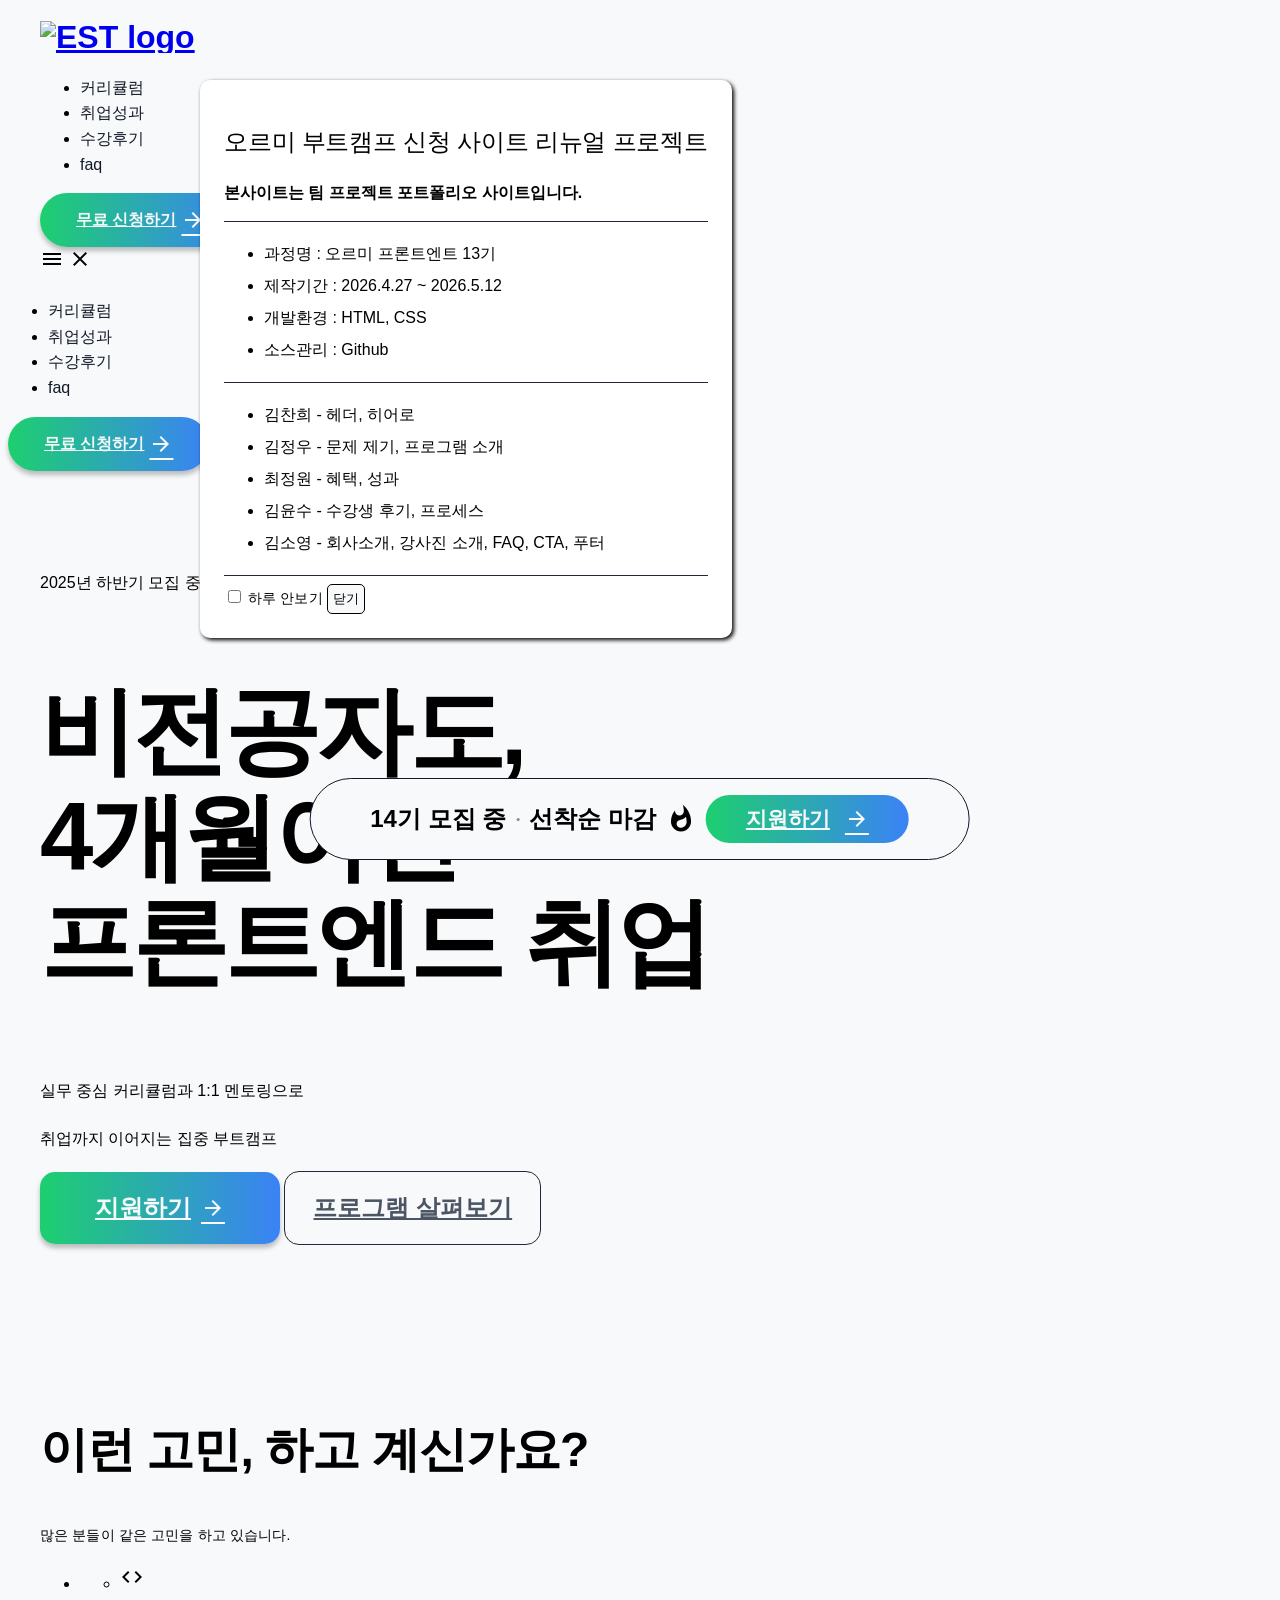
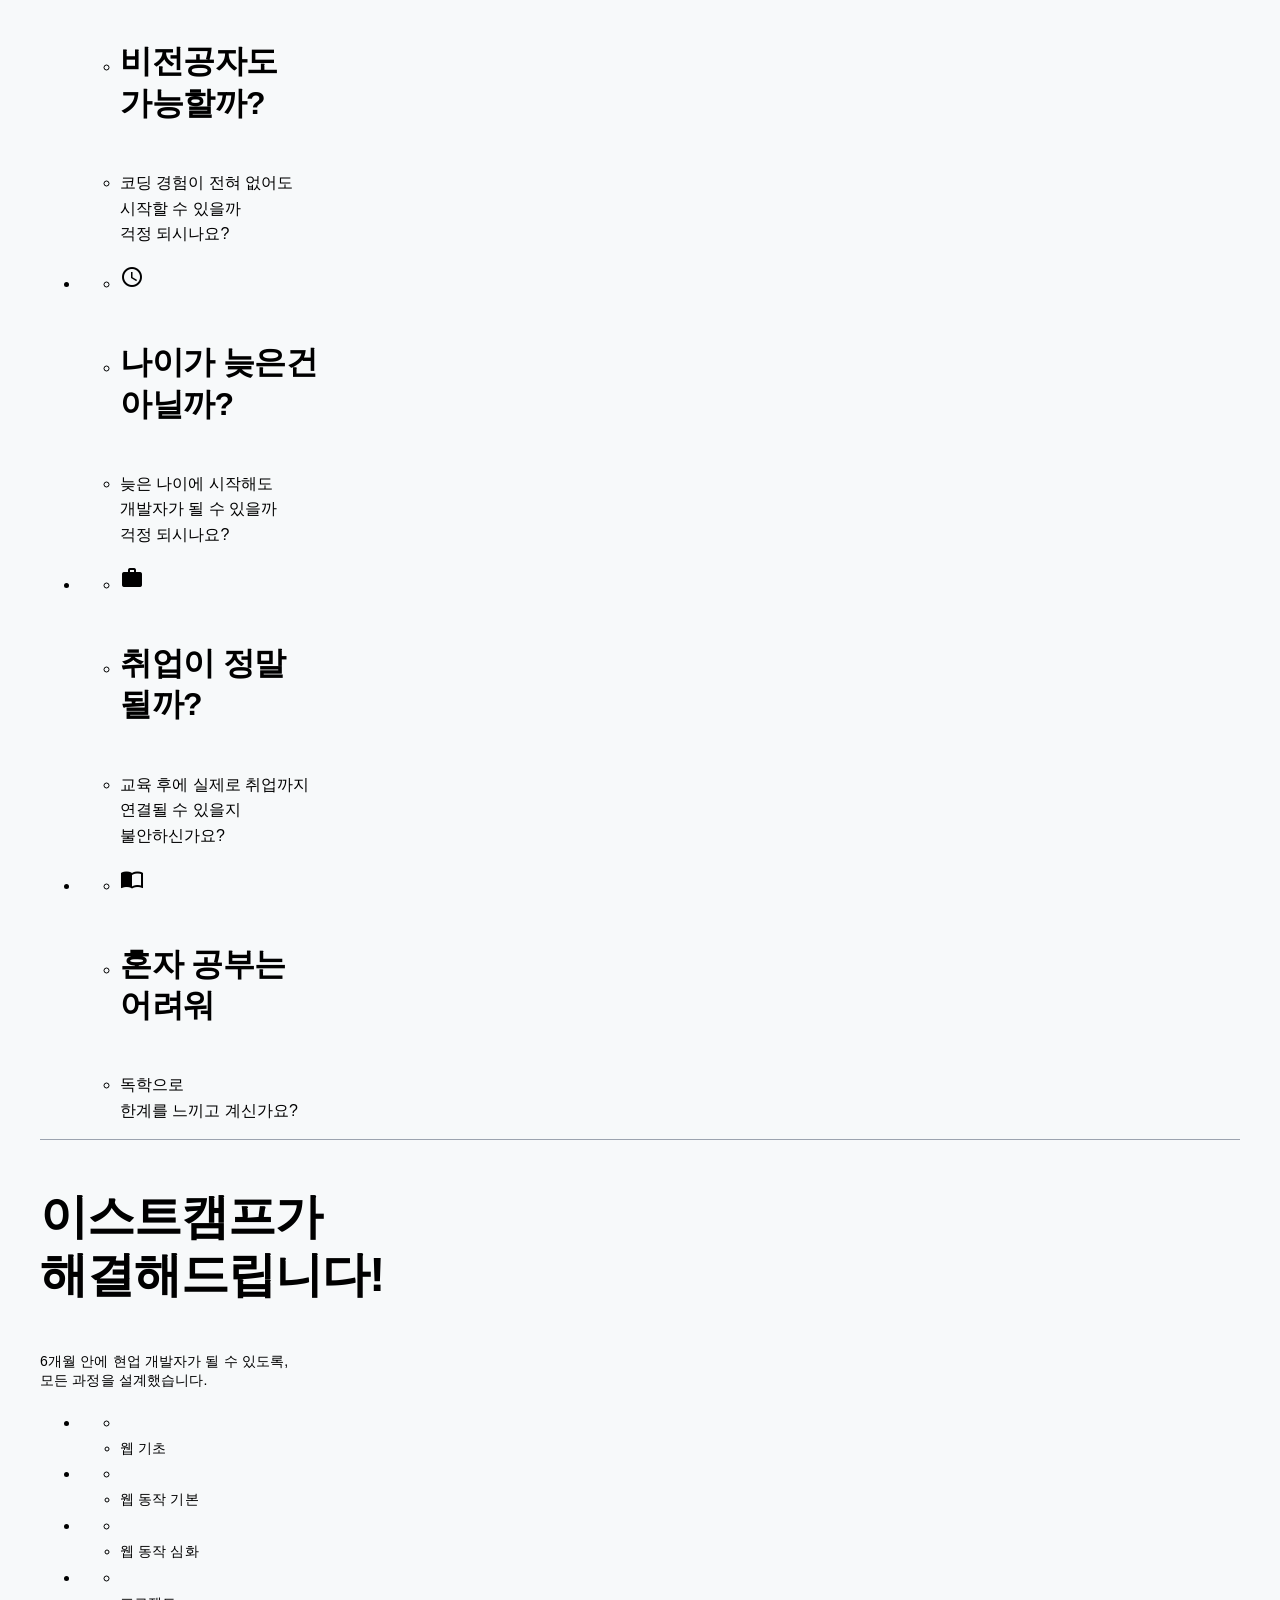
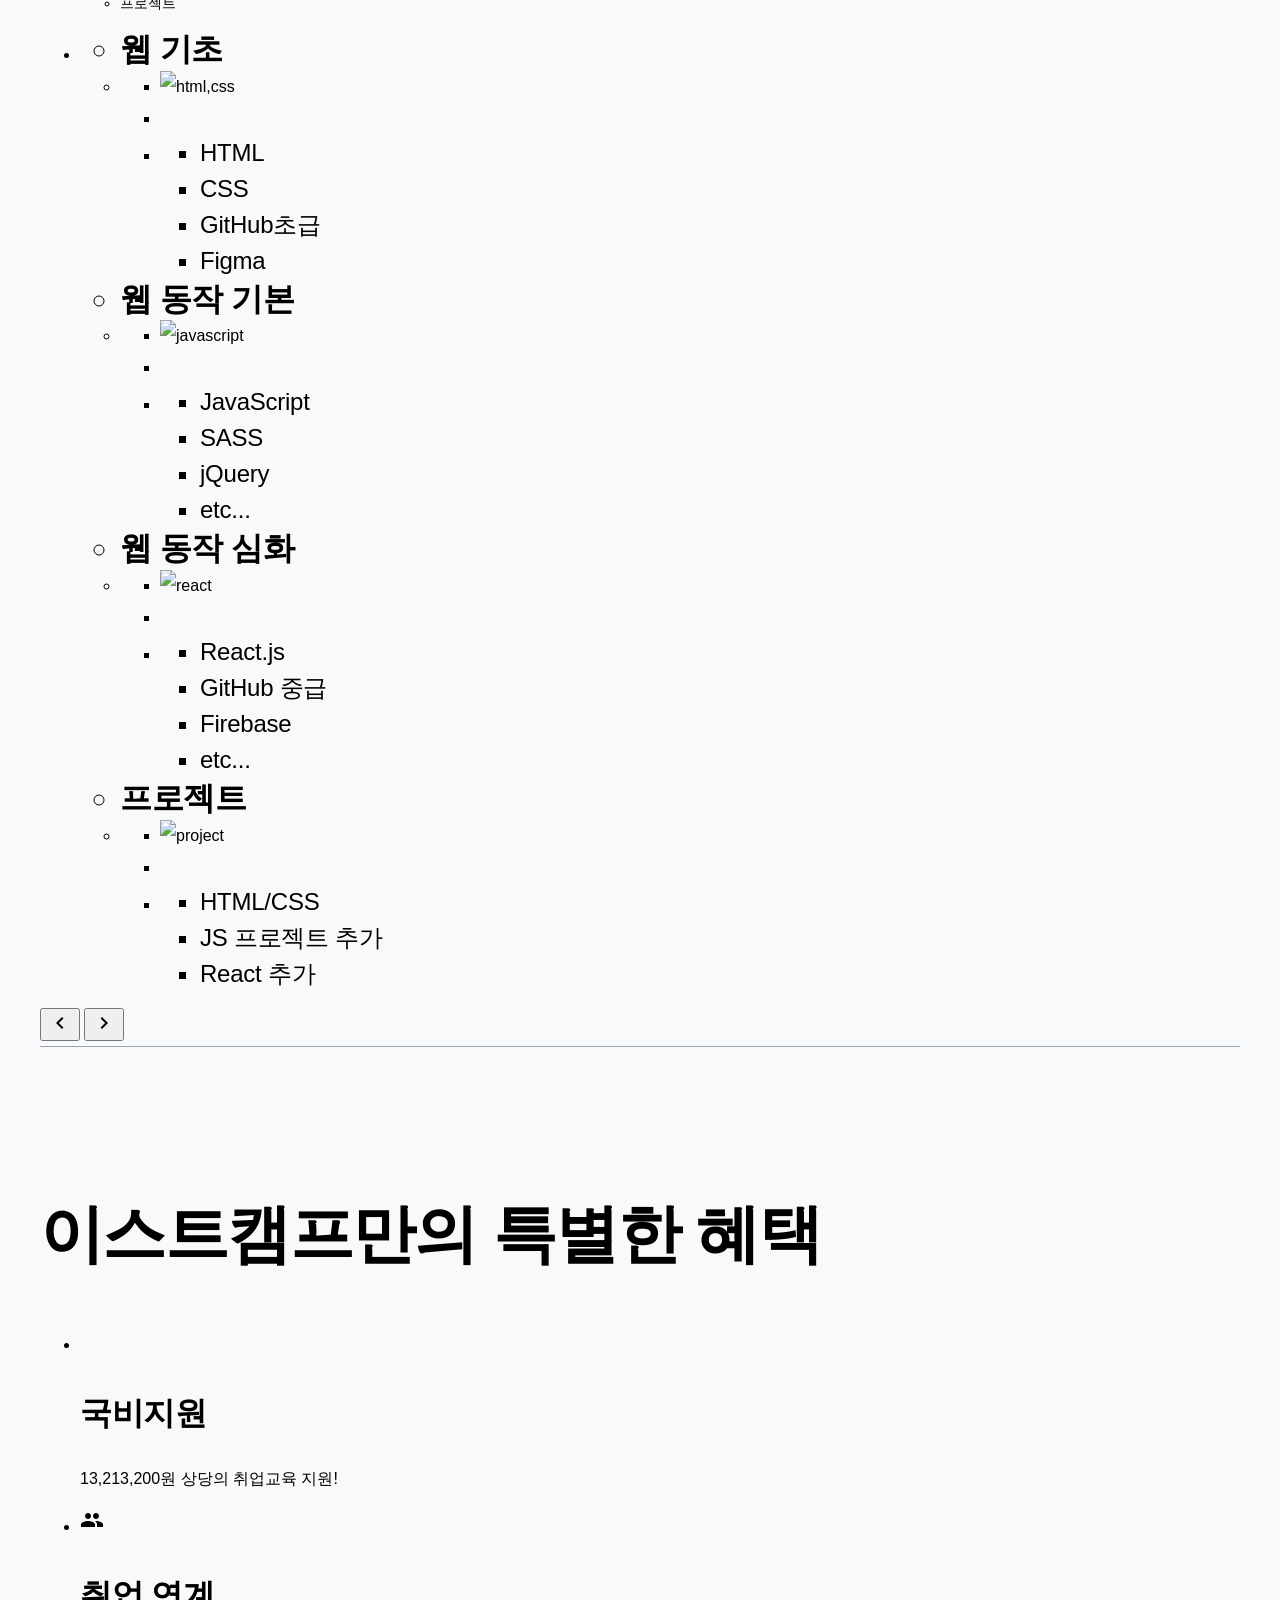
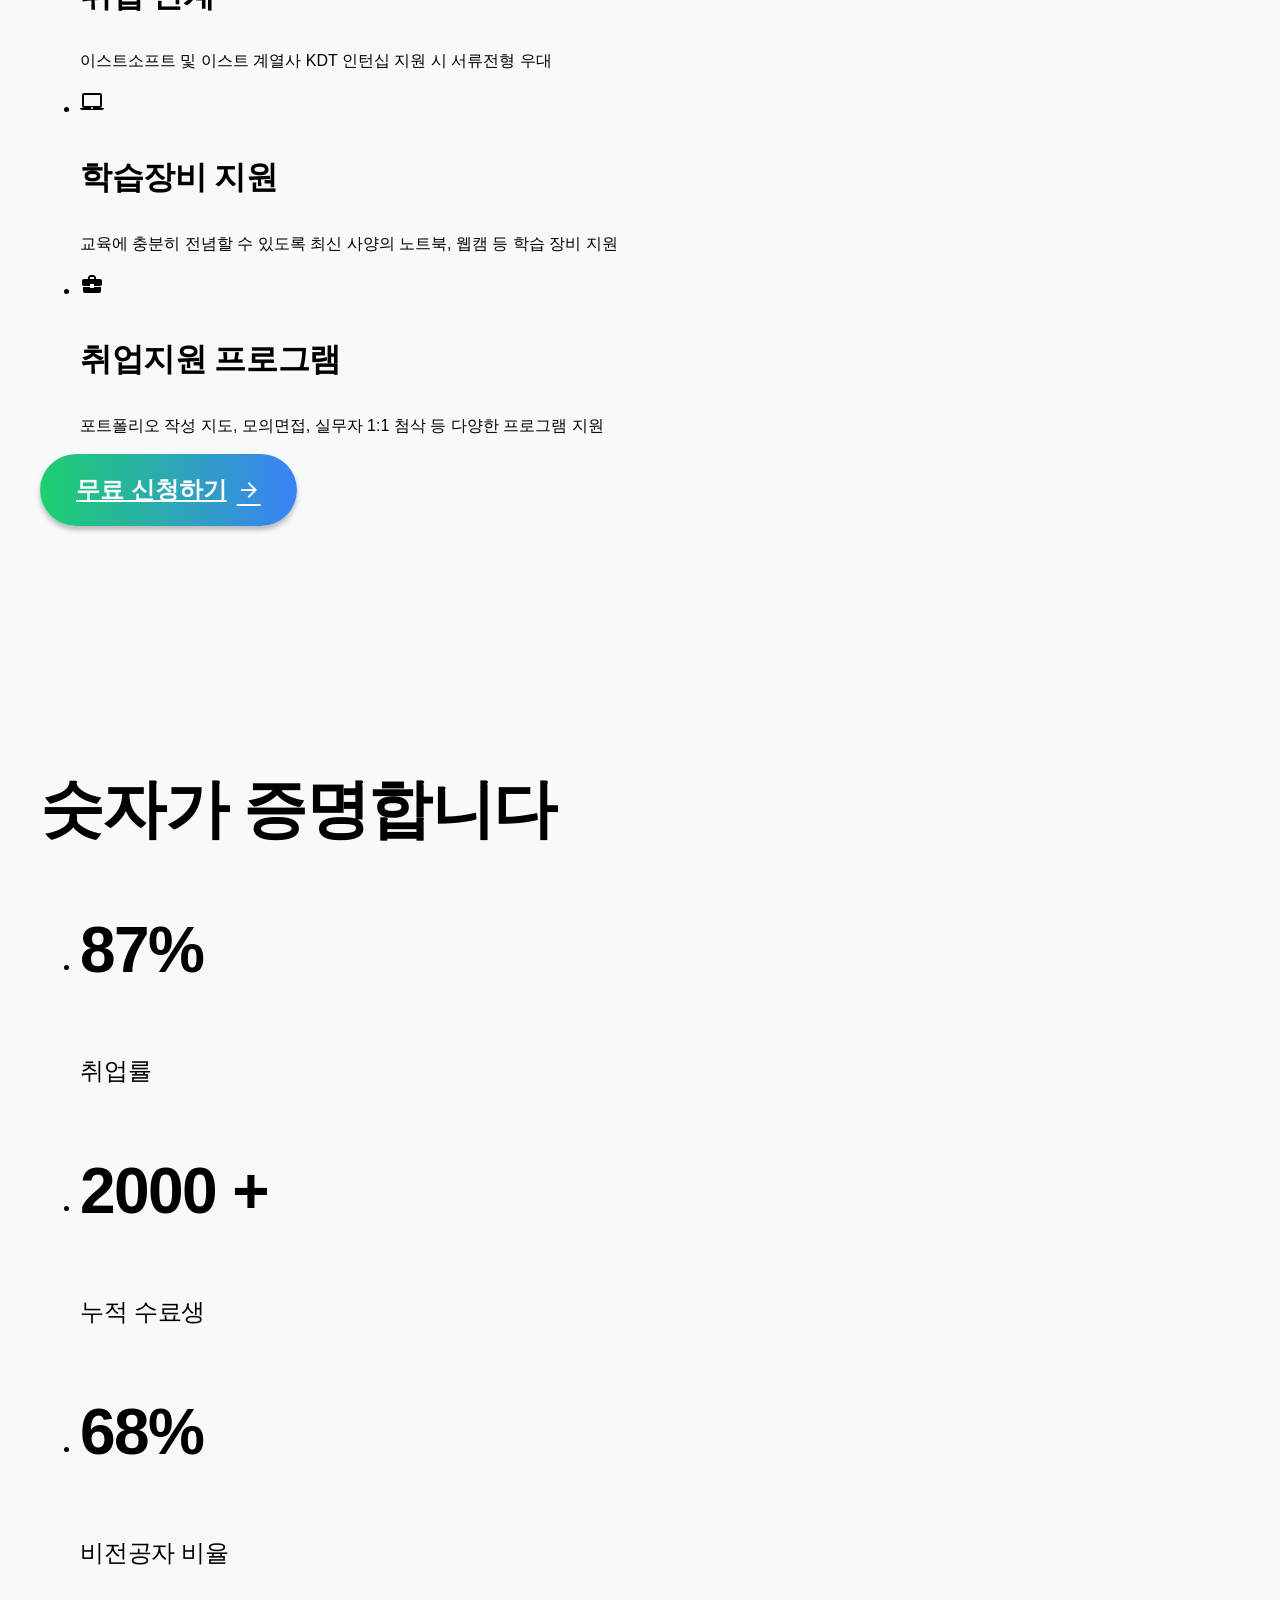
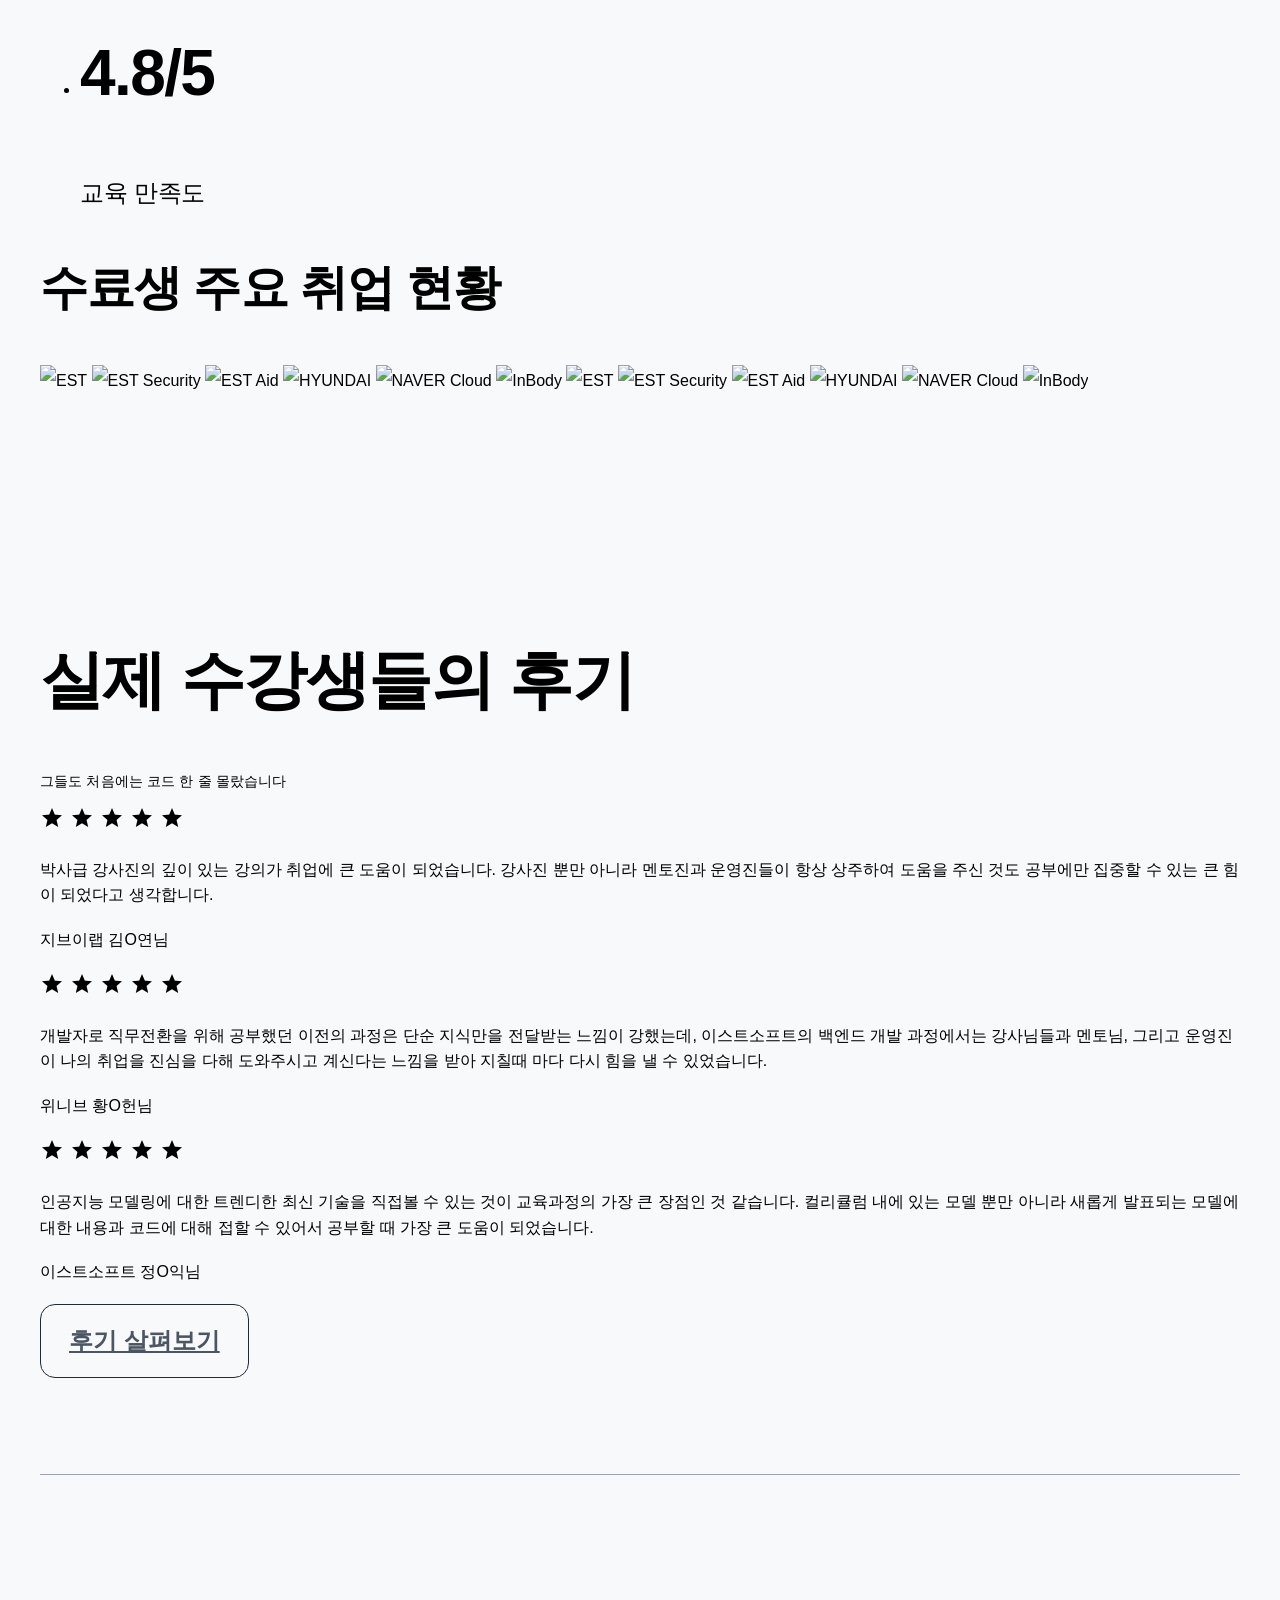
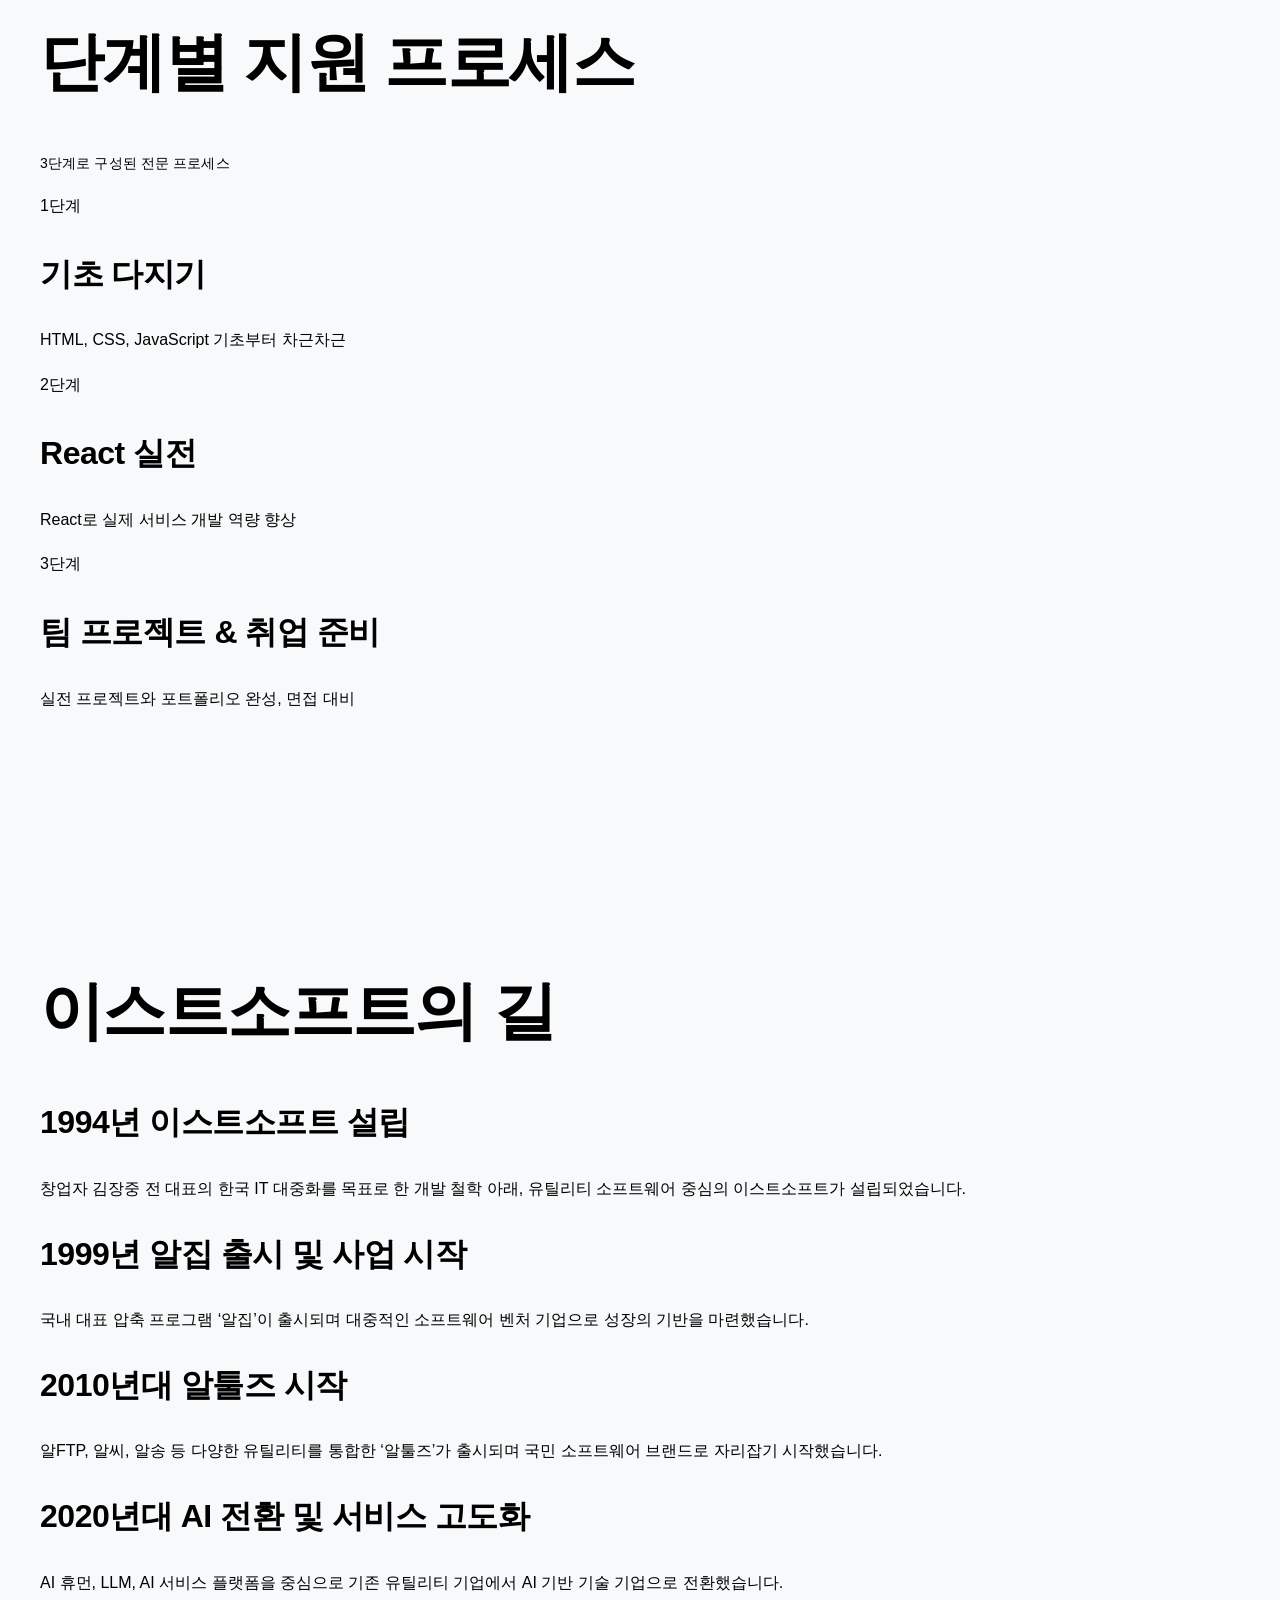
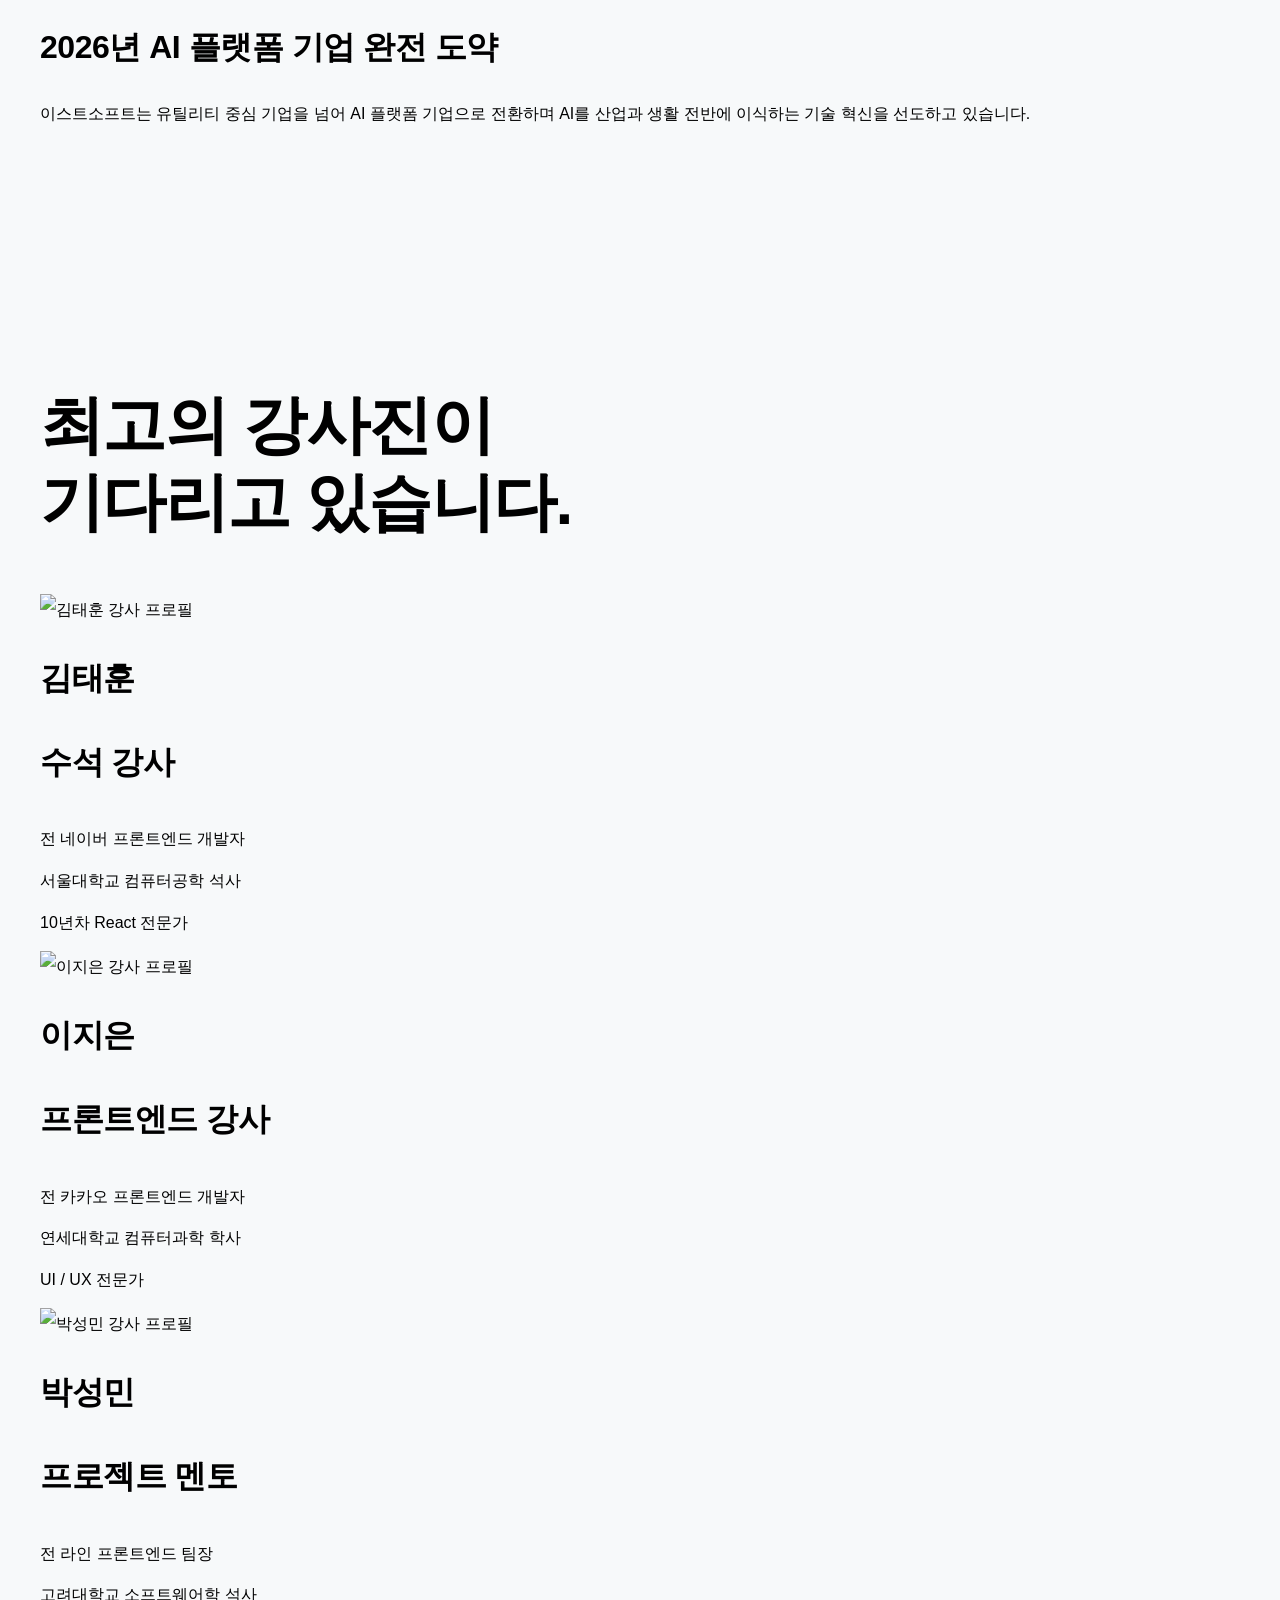
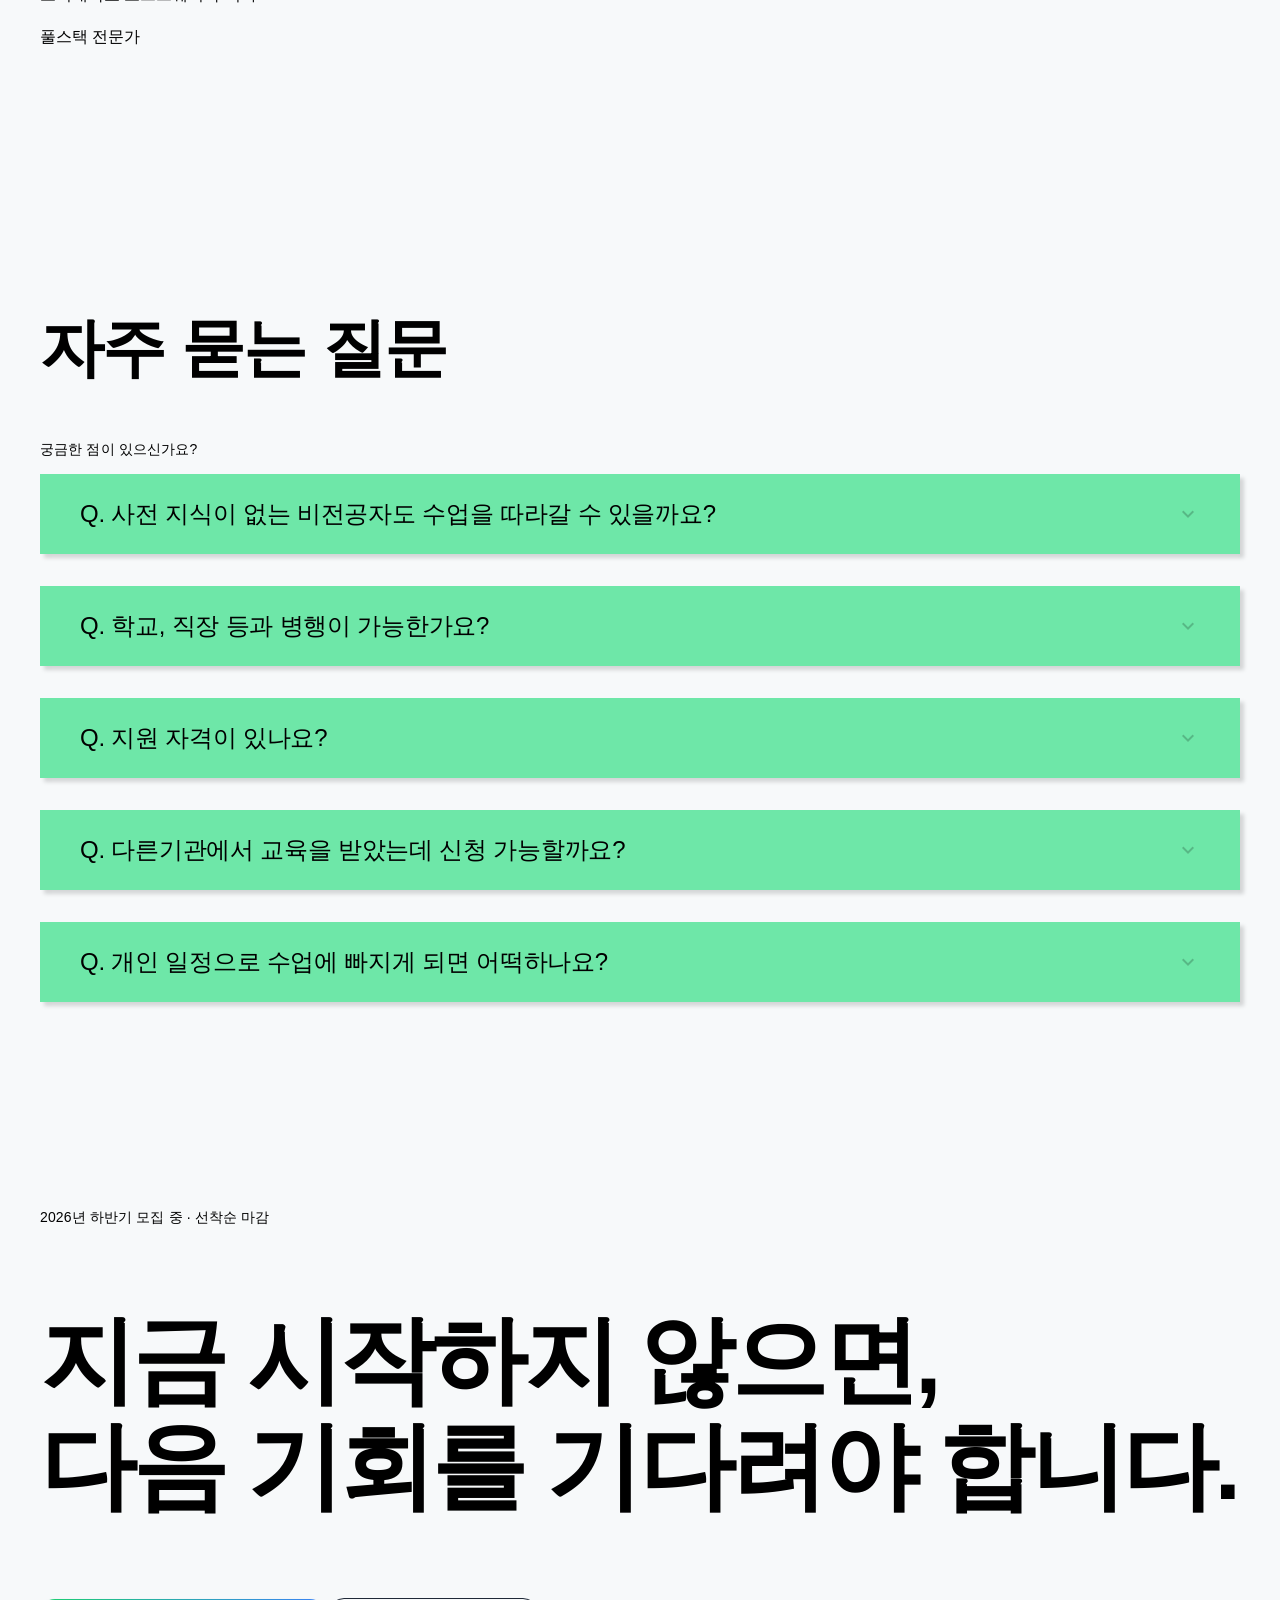
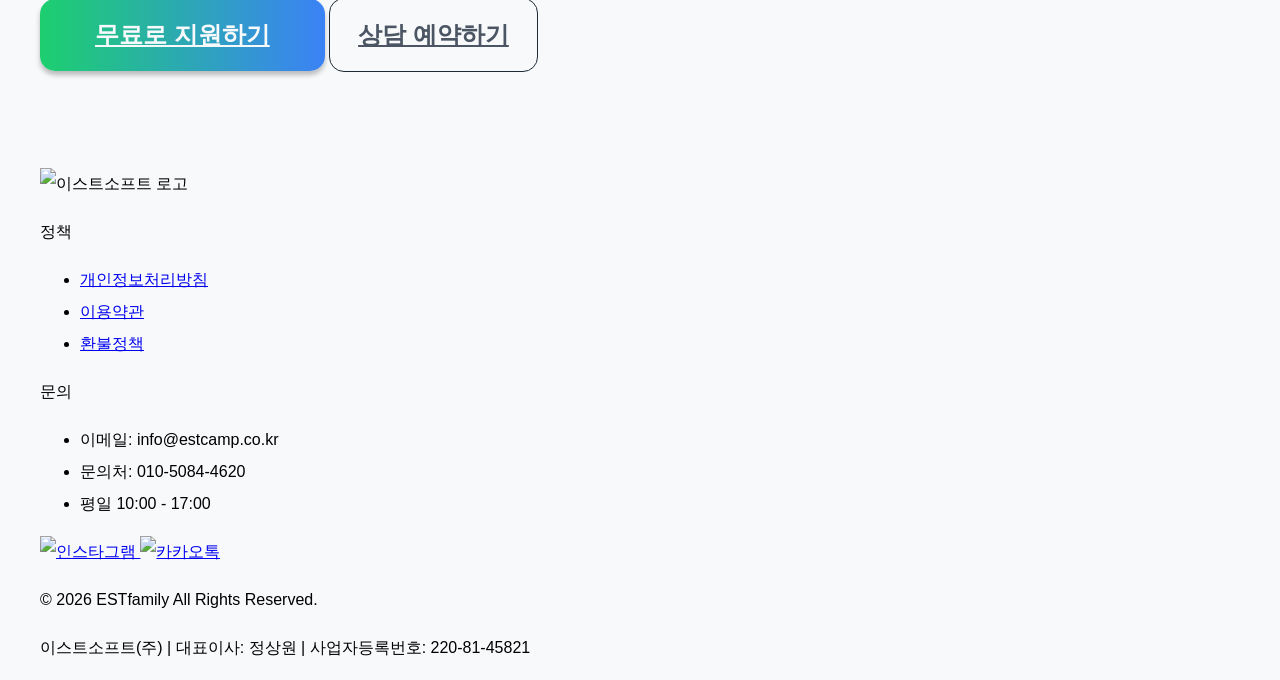
==== index.html @ 4b1e46c4 "feat: 팝업 추가" ====
<!doctype html>
<html lang="ko">
  <head>
    <meta charset="UTF-8" />
    <meta name="viewport" content="width=device-width, initial-scale=1.0" />
    <title>이스트캠프 | 프론트엔드 14기</title>
    <meta
      name="description"
      content="이스트소프트 프론트엔드 과정 13기 1차 프로젝트 정적인 웹사이트 구현하기"
    />
    <link href="https://fonts.googleapis.com/icon?family=Material+Icons" rel="stylesheet" />
    <link rel="stylesheet" href="css/common.css" />
    <link rel="stylesheet" href="css/index.css" />
    <link rel="stylesheet" href="css/flex-utility.css" />
    <link rel="stylesheet" href="css/responsive.css" />
  </head>
  <body>
    <!-- 김찬희 -->
    <header>
      <div class="container d-flex justify-content-between align-items-center">
        <input type="checkbox" id="menu-toggle" hidden />
        <h1 class="logo">
          <a href="index.html">
            <img src="images/Logo.png" alt="EST logo" />
            <span class="hidden">Logo</span>
          </a>
        </h1>
        <!-- <input type="checkbox" id="menu-toggle" hidden /> -->
        <nav>
          <ul class="d-flex align-items-center text-body-m">
            <li>
              <a href="#curriculum" class="nav-link active">커리큘럼</a>
            </li>
            <li>
              <a href="#result" class="nav-link">취업성과</a>
            </li>
            <li>
              <a href="#review" class="nav-link">수강후기</a>
            </li>
            <li class="nav-cta">
              <a href="#faq" class="nav-link">faq</a>
            </li>
          </ul>
          <div class="nav-btn">
            <a href="" class="btn btn-small">
              <span>무료 신청하기</span>
              <span class="material-icons arrow">arrow_forward</span>
            </a>
          </div>
        </nav>
        <label for="menu-toggle" class="material-icons menu"> menu </label>
        <label for="menu-toggle" class="material-icons close"> close </label>
      </div>
    </header>
    <!-- <div class="nav-overlay"></div> -->
    <nav>
      <div class="nav-panel">
        <ul class="d-flex align-items-center text-body-m">
          <li>
            <a href="#curriculum" class="nav-link active">커리큘럼</a>
          </li>
          <li>
            <a href="#result" class="nav-link">취업성과</a>
          </li>
          <li>
            <a href="#review" class="nav-link">수강후기</a>
          </li>
          <li class="nav-cta">
            <a href="#faq" class="nav-link">faq</a>
          </li>
        </ul>
        <div class="nav-btn">
          <a href="" class="btn btn-small">
            <span>무료 신청하기</span>
            <span class="material-icons arrow">arrow_forward</span>
          </a>
        </div>
      </div>
    </nav>
    <main>
      <div class="pop-up" id="pop-up"></div>
      <section class="hero inner-pd">
        <div class="container d-flex justify-content-between align-items-center">
          <div class="title-text">
            <span>2025년 하반기 모집 중 &middot; 선착순 마감</span>
            <h2 class="text-heading2">
              비전공자도,
              <br />
              4개월이면
              <br />
              <span>프론트엔드</span> 취업
            </h2>
            <p>실무 중심 커리큘럼과 1:1 멘토링으로</p>
            <p>취업까지 이어지는 집중 부트캠프</p>
            <div class="hero-btn-group">
              <a href="" class="btn btn-rec">
                <span>지원하기</span>
                <span class="material-icons arrow">arrow_forward</span>
              </a>
              <a href="" class="btn-detail">
                <span>프로그램 살펴보기</span>
              </a>
            </div>
          </div>
          <img src="images/hero.png" alt="" />
        </div>
      </section>
      <!-- /김찬희 -->
      <!-- 김정우 -->
      <section class="problem">
        <div class="container d-flex flex-column align-items-center">
          <h2 class="hidden">문제 제기</h2>
          <div class="title d-flex flex-column align-items-center g-1">
            <h3 class="text-heading5">이런 고민, 하고 계신가요?</h3>
            <p class="text-caption">많은 분들이 같은 고민을 하고 있습니다.</p>
          </div>

          <ul class="question d-flex justify-content-between align-items-center">
            <li class="question-container">
              <ul class="question-list d-flex flex-column align-items-center">
                <li>
                  <h3>
                    <span class="material-icons">code_off</span>
                  </h3>
                </li>
                <li>
                  <h4 class="text-heading6">
                    비전공자도 <br />
                    가능할까?
                  </h4>
                </li>
                <li>
                  <p class="text-body-m">
                    코딩 경험이 전혀 없어도 <br />
                    시작할 수 있을까 <br />
                    걱정 되시나요?
                  </p>
                </li>
              </ul>
            </li>
            <li class="question-container">
              <ul class="question-list d-flex flex-column align-items-center">
                <li>
                  <h3>
                    <span class="material-icons">access_time</span>
                  </h3>
                </li>
                <li>
                  <h4 class="text-heading6">
                    나이가 늦은건 <br />
                    아닐까?
                  </h4>
                </li>
                <li>
                  <p class="text-body-m">
                    늦은 나이에 시작해도 <br />
                    개발자가 될 수 있을까 <br />
                    걱정 되시나요?
                  </p>
                </li>
              </ul>
            </li>
            <li class="question-container">
              <ul class="question-list d-flex flex-column align-items-center">
                <li>
                  <h3>
                    <span class="material-icons">work_outline</span>
                  </h3>
                </li>
                <li>
                  <h4 class="text-heading6">
                    취업이 정말 <br />
                    될까?
                  </h4>
                </li>
                <li>
                  <p class="text-body-m">
                    교육 후에 실제로 취업까지 <br />
                    연결될 수 있을지 <br />
                    불안하신가요?
                  </p>
                </li>
              </ul>
            </li>
            <li class="question-container">
              <ul class="question-list d-flex flex-column align-items-center">
                <li>
                  <h3>
                    <span class="material-icons">import_contacts</span>
                  </h3>
                </li>
                <li>
                  <h4 class="text-heading6">
                    혼자 공부는 <br />
                    어려워
                  </h4>
                </li>
                <li>
                  <p class="text-body-m">
                    독학으로 <br />
                    한계를 느끼고 계신가요?
                  </p>
                </li>
              </ul>
            </li>
          </ul>
        </div>
      </section>
      <hr class="container" />
      <section id="curriculum" class="program">
        <div class="container d-flex">
          <h2 class="hidden">프로그램 소개</h2>
          <div class="title d-flex flex-column g-1">
            <h3 class="text-heading5">
              이스트캠프가
              <br />
              해결해드립니다!
            </h3>
            <p class="text-caption">
              6개월 안에 현업 개발자가 될 수 있도록, <br />
              모든 과정을 설계했습니다.
            </p>
          </div>
          <div class="program-list d-flex flex-column">
            <div>
              <ul class="progress d-flex align-items-start justify-content-between">
                <li class="active">
                  <ul class="progress-dot d-flex flex-column align-items-center">
                    <li class="circle"></li>
                    <li class="text-caption">웹 기초</li>
                  </ul>
                </li>

                <li class="active">
                  <ul class="progress-dot d-flex flex-column align-items-center">
                    <li class="circle small"></li>
                    <li class="text-caption">웹 동작 기본</li>
                  </ul>
                </li>

                <li>
                  <ul class="progress-dot d-flex flex-column align-items-center">
                    <li class="circle small"></li>
                    <li class="text-caption">웹 동작 심화</li>
                  </ul>
                </li>

                <li>
                  <ul class="progress-dot d-flex flex-column align-items-center">
                    <li class="circle"></li>
                    <li class="text-caption">프로젝트</li>
                  </ul>
                </li>
              </ul>
            </div>

            <div class="sliderwrap">
              <ul class="slidercontainer">
                <li class="d-flex align-items-center text-center">
                  <ul class="slider d-flex flex-column">
                    <li class="text-heading6">웹 기초</li>
                    <li>
                      <ul
                        class="slider-content d-flex align-items-center justify-content-center text-center"
                      >
                        <li><img src="images/CSS_HTML_img.png" alt="html,css" /></li>
                        <li class="divider"></li>
                        <li>
                          <ul class="list-decoration text-left">
                            <li class="text-body-l">HTML</li>
                            <li class="text-body-l">CSS</li>
                            <li class="text-body-l">GitHub초급</li>
                            <li class="text-body-l">Figma</li>
                          </ul>
                        </li>
                      </ul>
                    </li>
                  </ul>
                  <ul class="slider d-flex flex-column">
                    <li class="text-heading6">웹 동작 기본</li>
                    <li>
                      <ul
                        class="slider-content d-flex align-items-center justify-content-center text-center"
                      >
                        <li><img src="images/JS_img.png" alt="javascript" /></li>
                        <li class="divider"></li>
                        <li>
                          <ul class="list-decoration text-left">
                            <li class="text-body-l">JavaScript</li>
                            <li class="text-body-l">SASS</li>
                            <li class="text-body-l">jQuery</li>
                            <li class="text-body-l">etc...</li>
                          </ul>
                        </li>
                      </ul>
                    </li>
                  </ul>
                  <ul class="slider d-flex flex-column">
                    <li class="text-heading6">웹 동작 심화</li>
                    <li>
                      <ul
                        class="slider-content d-flex align-items-center justify-content-center text-center"
                      >
                        <li><img src="images/React_img.png" alt="react" /></li>
                        <li class="divider"></li>
                        <li>
                          <ul class="list-decoration text-left">
                            <li class="text-body-l">React.js</li>
                            <li class="text-body-l">GitHub 중급</li>
                            <li class="text-body-l">Firebase</li>
                            <li class="text-body-l">etc...</li>
                          </ul>
                        </li>
                      </ul>
                    </li>
                  </ul>
                  <ul class="slider d-flex flex-column">
                    <li class="text-heading6">프로젝트</li>
                    <li>
                      <ul
                        class="slider-content d-flex align-items-center justify-content-center text-center"
                      >
                        <li><img src="images/Project_img.png" alt="project" /></li>
                        <li class="divider"></li>
                        <li>
                          <ul class="list-decoration text-left">
                            <li class="text-body-l">HTML/CSS</li>
                            <li class="text-body-l">JS 프로젝트 추가</li>
                            <li class="text-body-l">React 추가</li>
                          </ul>
                        </li>
                      </ul>
                    </li>
                  </ul>
                </li>
              </ul>
              <button class="slider-button prev">
                <span class="material-icons">chevron_left</span>
              </button>
              <button class="slider-button next">
                <span class="material-icons">chevron_right</span>
              </button>
            </div>
          </div>
        </div>
      </section>
      <!-- /김정우 -->
      <hr class="container" />
      <!-- 최정원 -->
      <section class="benefit inner-pd">
        <div class="container d-flex flex-column align-items-center justify-content-center g-3">
          <h2 class="text-heading4">이스트캠프만의 특별한 혜택</h2>
          <div class="benefit-cards">
            <ul class="d-flex text-center">
              <li>
                <div class="benefit-icon">
                  <span class="material-icons">paid</span>
                </div>
                <p class="text-heading6">국비지원</p>
                <p class="text-body-m">13,213,200원 상당의 취업교육 지원!</p>
              </li>
              <li>
                <div class="benefit-icon">
                  <span class="material-icons">groups</span>
                </div>
                <p class="text-heading6">취업 연계</p>
                <p class="text-body-m">
                  이스트소프트 및 이스트 계열사 KDT 인턴십 지원 시 서류전형 우대
                </p>
              </li>
              <li>
                <div class="benefit-icon">
                  <span class="material-icons">laptop_mac</span>
                </div>
                <p class="text-heading6">학습장비 지원</p>
                <p class="text-body-m">
                  교육에 충분히 전념할 수 있도록 최신 사양의 노트북, 웹캠 등 학습 장비 지원
                </p>
              </li>
              <li>
                <div class="benefit-icon">
                  <span class="material-icons">business_center</span>
                </div>
                <p class="text-heading6">취업지원 프로그램</p>
                <p class="text-body-m">
                  포트폴리오 작성 지도, 모의면접, 실무자 1:1 첨삭 등 다양한 프로그램 지원
                </p>
              </li>
            </ul>
          </div>
          <a href="#" class="btn btn-big">
            <span>무료 신청하기</span>
            <span class="material-icons arrow">arrow_forward</span>
          </a>
        </div>
      </section>
      <section id="result" class="result d-flex flex-column inner-pd">
        <div class="container d-flex flex-column align-items-center justify-content-center g-3">
          <h2 class="text-heading4">숫자가 증명합니다</h2>
          <ul class="resultList d-flex justify-content-between text-center">
            <li class="d-flex flex-column g-1">
              <p class="text-heading4">87%</p>
              <p class="text-body-l">취업률</p>
            </li>
            <li class="d-flex flex-column g-1">
              <p class="text-heading4">2000 +</p>
              <p class="text-body-l">누적 수료생</p>
            </li>
            <li class="d-flex flex-column g-1">
              <p class="text-heading4">68%</p>
              <p class="text-body-l">비전공자 비율</p>
            </li>
            <li class="d-flex flex-column g-1">
              <p class="text-heading4">4.8/5</p>
              <p class="text-body-l">교육 만족도</p>
            </li>
          </ul>
        </div>
        <div
          class="company-slide-wrap container d-flex flex-column align-items-center justify-content-center g-3"
        >
          <h3 class="text-heading5">수료생 주요 취업 현황</h3>
          <div class="companySlide d-flex">
            <img src="images/Slide_EST.png" alt="EST" />
            <img src="images/Slide_ESTSecurity.png" alt="EST Security" />
            <img src="images/Slide_ESTAid.png" alt="EST Aid" />
            <img src="images/Slide_HYUNDAI.png" alt="HYUNDAI" />
            <img src="images/Slide_NAVERCloud.png" alt="NAVER Cloud" />
            <img src="images/Slide_InBody.png" alt="InBody" />
            <img src="images/Slide_EST.png" alt="EST" />
            <img src="images/Slide_ESTSecurity.png" alt="EST Security" />
            <img src="images/Slide_ESTAid.png" alt="EST Aid" />
            <img src="images/Slide_HYUNDAI.png" alt="HYUNDAI" />
            <img src="images/Slide_NAVERCloud.png" alt="NAVER Cloud" />
            <img src="images/Slide_InBody.png" alt="InBody" />
          </div>
        </div>
      </section>
      <!-- /최정원 -->
      <!-- 김윤수 -->
      <section id="review" class="review d-flex flex-column inner-pd g-3">
        <div class="container d-flex flex-column align-items-center justify-content-center g-1">
          <h2 class="text-heading4">실제 수강생들의 후기</h2>
          <p class="text-caption">그들도 처음에는 코드 한 줄 몰랐습니다</p>
        </div>
        <div class="container d-flex align-items-center justify-content-between">
          <div class="student-profile">
            <div class="scope-head">
              <span class="material-icons">star star star star star</span>
              <img src="images/student_1.png" alt="" />
            </div>
            <p class="text-body-m student-comment">
              박사급 강사진의 깊이 있는 강의가 취업에 큰 도움이 되었습니다. 강사진 뿐만 아니라
              멘토진과 운영진들이 항상 상주하여 도움을 주신 것도 공부에만 집중할 수 있는 큰 힘이
              되었다고 생각합니다.
            </p>
            <div class="student-name">
              <p>지브이랩 김O연님</p>
            </div>
          </div>
          <div class="student-profile">
            <div class="scope-head">
              <span class="material-icons">star star star star star</span>
              <img src="images/student_2.png" alt="" />
            </div>
            <p class="text-body-m student-comment">
              개발자로 직무전환을 위해 공부했던 이전의 과정은 단순 지식만을 전달받는 느낌이
              강했는데, 이스트소프트의 백엔드 개발 과정에서는 강사님들과 멘토님, 그리고 운영진이
              나의 취업을 진심을 다해 도와주시고 계신다는 느낌을 받아 지칠때 마다 다시 힘을 낼 수
              있었습니다.
            </p>
            <div class="student-name">
              <p>위니브 황O헌님</p>
            </div>
          </div>
          <div class="student-profile">
            <div class="scope-head">
              <span class="material-icons">star star star star star</span>
              <img src="images/student_3.png" alt="" />
            </div>
            <p class="text-body-m student-comment">
              인공지능 모델링에 대한 트렌디한 최신 기술을 직접볼 수 있는 것이 교육과정의 가장 큰
              장점인 것 같습니다. 컬리큘럼 내에 있는 모델 뿐만 아니라 새롭게 발표되는 모델에 대한
              내용과 코드에 대해 접할 수 있어서 공부할 때 가장 큰 도움이 되었습니다.
            </p>
            <div class="student-name">
              <p>이스트소프트 정O익님</p>
            </div>
          </div>
        </div>
        <div class="container d-flex justify-content-center">
          <a href="" class="btn-detail more-review">후기 살펴보기</a>
        </div>
      </section>
      <hr class="container" />
      <section class="process inner-pd">
        <div class="container d-flex flex-column align-items-center justify-content-center">
          <div class="container process_area g-1">
            <h2 class="text-heading4">단계별 지원 프로세스</h2>
            <p class="text-caption">3단계로 구성된 전문 프로세스</p>
          </div>
          <div class="container process_area g-2">
            <div class="process_cell">
              <div class="process_circle"></div>
              <div class="process_card">
                <div class="process_step"><p>1단계</p></div>
                <h3 class="text-heading6">기초 다지기</h3>
                <p class="text-body-m">HTML, CSS, JavaScript 기초부터 차근차근</p>
              </div>
            </div>
            <div class="process_cell">
              <div class="process_circle"></div>
              <div class="process_card">
                <div class="process_step"><p>2단계</p></div>
                <h3 class="text-heading6">React 실전</h3>
                <p class="text-body-m">React로 실제 서비스 개발 역량 향상</p>
              </div>
            </div>
            <div class="process_cell">
              <div class="process_circle"></div>
              <div class="process_card">
                <div class="process_step"><p>3단계</p></div>
                <h3 class="text-heading6">팀 프로젝트 &amp; 취업 준비</h3>
                <p class="text-body-m">실전 프로젝트와 포트폴리오 완성, 면접 대비</p>
              </div>
            </div>
          </div>
        </div>
      </section>
      <!-- /김윤수 -->

      <!-- 김소영 -->
      <!-- 회사 소개 -->
      <section class="company inner-pd">
        <div class="container d-flex flex-column">
          <h2 class="text-heading4 text-center">이스트소프트의 길</h2>

          <div class="company-list d-flex flex-column g-2">
            <div class="company-item">
              <h3 class="text-heading6">
                <span class="year">1994년</span>
                이스트소프트 설립
              </h3>
              <p class="text-body-m">
                창업자 김장중 전 대표의 한국 IT 대중화를 목표로 한 개발 철학 아래, 유틸리티
                소프트웨어 중심의 이스트소프트가 설립되었습니다.
              </p>
            </div>

            <div class="company-item">
              <h3 class="text-heading6">
                <span class="year">1999년</span>
                알집 출시 및 사업 시작
              </h3>
              <p class="text-body-m">
                국내 대표 압축 프로그램 ‘알집’이 출시되며 대중적인 소프트웨어 벤처 기업으로 성장의
                기반을 마련했습니다.
              </p>
            </div>

            <div class="company-item">
              <h3 class="text-heading6">
                <span class="year">2010년대</span>
                알툴즈 시작
              </h3>
              <p class="text-body-m">
                알FTP, 알씨, 알송 등 다양한 유틸리티를 통합한 ‘알툴즈’가 출시되며 국민 소프트웨어
                브랜드로 자리잡기 시작했습니다.
              </p>
            </div>

            <div class="company-item">
              <h3 class="text-heading6">
                <span class="year">2020년대</span>
                AI 전환 및 서비스 고도화
              </h3>
              <p class="text-body-m">
                AI 휴먼, LLM, AI 서비스 플랫폼을 중심으로 기존 유틸리티 기업에서 AI 기반 기술
                기업으로 전환했습니다.
              </p>
            </div>

            <div class="company-item">
              <h3 class="text-heading6">
                <span class="year">2026년</span>
                AI 플랫폼 기업 완전 도약
              </h3>
              <p class="text-body-m">
                이스트소프트는 유틸리티 중심 기업을 넘어 AI 플랫폼 기업으로 전환하며 AI를 산업과
                생활 전반에 이식하는 기술 혁신을 선도하고 있습니다.
              </p>
            </div>
          </div>
        </div>
      </section>

      <!-- 강사진 소개 -->
      <section class="lecturer inner-pd">
        <div class="container d-flex flex-column">
          <h2 class="text-center text-heading4">
            최고의 강사진이<span class="mobile-br"><br /></span> 기다리고 있습니다.
          </h2>

          <div class="instructor-list d-flex text-center justify-content-between">
            <div class="instructor-card d-flex flex-column align-items-center g-1">
              <img src="./images/lecturer_1.png" alt="김태훈 강사 프로필" />
              <div class="instructor-text">
                <h3 class="instructor-name text-heading6">김태훈</h3>
                <h4 class="instructor-role text-heading6">수석 강사</h4>
              </div>
              <div class="text-body-m instructor-info">
                <p>전 네이버 프론트엔드 개발자</p>
                <p>서울대학교 컴퓨터공학 석사</p>
                <p>10년차 React 전문가</p>
              </div>
            </div>
            <div class="instructor-card d-flex flex-column align-items-center g-1">
              <img src="./images/lecturer_2.png" alt="이지은 강사 프로필" />
              <div class="instructor-text">
                <h3 class="text-heading6 instructor-name">이지은</h3>
                <h4 class="text-heading6 instructor-role">프론트엔드 강사</h4>
              </div>
              <div class="text-body-m instructor-info">
                <p>전 카카오 프론트엔드 개발자</p>
                <p>연세대학교 컴퓨터과학 학사</p>
                <p>UI / UX 전문가</p>
              </div>
            </div>
            <div class="instructor-card d-flex flex-column align-items-center g-1">
              <img src="./images/lecturer_3.png" alt="박성민 강사 프로필" />
              <div class="instructor-text">
                <h3 class="text-heading6 instructor-name">박성민</h3>
                <h4 class="text-heading6 instructor-role">프로젝트 멘토</h4>
              </div>
              <div class="text-body-m instructor-info">
                <p>전 라인 프론트엔드 팀장</p>
                <p>고려대학교 소프트웨어학 석사</p>
                <p>풀스택 전문가</p>
              </div>
            </div>
          </div>
        </div>
      </section>
      <section id="faq" class="faq inner-pd">
        <div class="container">
          <div class="faq-header text-center">
            <h2 class="text-heading4">자주 묻는 질문</h2>
            <p class="text-caption expand_more">궁금한 점이 있으신가요?</p>
          </div>
          <div class="faq-list">
            <!-- 질문 1 -->
            <div class="faq-item">
              <h3 class="faq-question text-body-l">
                Q. 사전 지식이 없는 비전공자도 수업을 따라갈 수 있을까요?
                <span class="material-icons expand_more">expand_more</span>
              </h3>
            </div>

            <!-- 질문 2 -->
            <div class="faq-item">
              <h3 class="faq-question text-body-l">
                Q. 학교, 직장 등과 병행이 가능한가요?
                <span class="material-icons expand_more">expand_more</span>
              </h3>
            </div>

            <!-- 질문 3 -->
            <div class="faq-item">
              <h3 class="faq-question text-body-l">
                Q. 지원 자격이 있나요?
                <span class="material-icons expand_more">expand_more</span>
              </h3>
            </div>

            <!-- 질문 4 -->
            <div class="faq-item">
              <h3 class="faq-question text-body-l">
                Q. 다른기관에서 교육을 받았는데 신청 가능할까요?
                <span class="material-icons expand_more">expand_more</span>
              </h3>
            </div>

            <!-- 질문 5 -->
            <div class="faq-item">
              <h3 class="faq-question text-body-l">
                Q. 개인 일정으로 수업에 빠지게 되면 어떡하나요?
                <span class="material-icons expand_more">expand_more</span>
              </h3>
            </div>
          </div>
        </div>
      </section>
      <!-- CTA Section -->
      <section class="cta inner-pd">
        <div class="container">
          <div class="cta-content d-flex flex-column align-items-center text-center">
            <p class="cta-label text-caption">2026년 하반기 모집 중 · 선착순 마감</p>
            <h2 class="cta-title text-heading2 justify-content-center">
              <span class="gradient-cta">지금 시작</span>하지 않으면,<br />
              <span class="gradient-cta">다음 기회</span>를 기다려야 합니다.
            </h2>
          </div>
          <div class="cta-button-group cta-button-group d-flex justify-content-center g-1">
            <a href="#" class="btn btn-rec justify-content-center">
              <span>무료로 지원하기</span>
            </a>
            <a href="#" class="btn-detail">상담 예약하기</a>
          </div>
        </div>
      </section>
      <!-- sticky -->
      <div class="sticky">
        14기 모집 중
        <div class="circle3px"></div>
        선착순 마감
        <span class="material-icons">whatshot</span>
        <a href="#" class="btn btn-sticky">
          <span>지원하기</span>
          <span class="material-icons arrow">arrow_forward</span>
        </a>
      </div>
    </main>
    <!-- 푸터 -->
    <footer>
      <div class="container">
        <div class="footer-content d-flex">
          <div class="footer-logo">
            <img src="./images/logo_w.png" alt="이스트소프트 로고" />
          </div>
          <div class="footer-right d-flex flex-column">
            <div class="footer-top d-flex justify-content-between">
              <div class="footer-policy-wrap d-flex">
                <p>정책</p>
                <ul class="footer-policy d-flex flex-column">
                  <li><a href="#">개인정보처리방침</a></li>
                  <li><a href="#">이용약관</a></li>
                  <li><a href="#">환불정책</a></li>
                </ul>
              </div>
              <div class="footer-contact d-flex">
                <p>문의</p>
                <ul class="d-flex flex-column">
                  <li>이메일: info@estcamp.co.kr</li>
                  <li>문의처: 010-5084-4620</li>
                  <li>평일 10:00 - 17:00</li>
                </ul>
              </div>
              <div class="footer-sns d-flex g-1">
                <a href="#">
                  <img src="./images/Instagram.png" alt="인스타그램" />
                </a>
                <a href="#">
                  <img src="./images/kakao.png" alt="카카오톡" />
                </a>
              </div>
            </div>
            <div class="footer-bottom">
              <p>© 2026 ESTfamily All Rights Reserved.</p>
              <p>이스트소프트(주) | 대표이사: 정상원 | 사업자등록번호: 220-81-45821</p>
            </div>
          </div>
        </div>
      </div>
    </footer>
    <!-- 팝업 띄우기 -->
    <div id="popup" class="d-flex flex-column justify-content-center g-1">
      <h2 class="text-body-l">오르미 부트캠프 신청 사이트 리뉴얼 프로젝트</h2>
      <h3 class="text-body-m">본사이트는 팀 프로젝트 포트폴리오 사이트입니다.</h3>
      <hr />
      <ul>
        <li>과정명 : 오르미 프론트엔트 13기</li>
        <li>제작기간 : 2026.4.27 ~ 2026.5.12</li>
        <li>개발환경 : HTML, CSS</li>
        <li>소스관리 : Github</li>
      </ul>
      <hr />
      <ul>
        <li>김찬희 - 헤더, 히어로</li>
        <li>김정우 - 문제 제기, 프로그램 소개</li>
        <li>최정원 - 혜택, 성과</li>
        <li>김윤수 - 수강생 후기, 프로세스</li>
        <li>김소영 - 회사소개, 강사진 소개, FAQ, CTA, 푸터</li>
      </ul>
      <hr />
      <div class="text-caption">
        <input type="checkbox" id="agree" />
        <label for="agree">하루 안보기</label>
        <button>닫기</button>
      </div>
    </div>
    <script src="js/common.js"></script>
  </body>
</html>
---- css/common.css ----
/* 모든 페이지에 공통 적용할 스타일 */
@import url(./normalize.css);
@import url(./reset.css);
@import url(./flex-utility.css);

:root {
  /* 변수지정 - 최정원 */
  /* 최상위 선택자 */
  /* 레이아웃 */
  --base-unit: 32px;
  --base-font: 16px;
  --m-base-unit: 24px;

  /* 색상 스타일 */
  --gradient: linear-gradient(to bottom, rgba(29, 207, 111, 1), rgba(59, 130, 246, 1));
  --gradient-hero: linear-gradient(to bottom, rgba(247, 249, 250, 1), rgba(110, 231, 168, 1));
  --gradient-button: linear-gradient(to right, rgba(29, 207, 111, 1), rgba(59, 130, 246, 1));
  --gradient-logo: linear-gradient(135deg, rgba(29, 207, 111, 1), rgba(59, 130, 246, 1));
  --primary-main: rgba(29, 207, 111, 1);
  --primary-light: rgba(110, 231, 168, 1);
  --primary-hover: rgba(23, 185, 96, 1);
  --text-main: rgba(17, 24, 39, 1);
  --text-sub: rgba(75, 85, 99, 1);
  --text-inactive: rgba(156, 163, 175, 1);
  --background: rgba(247, 249, 250, 1);
  --dark-accent1: rgba(15, 23, 42, 1);
  --dark-accent2: rgba(31, 41, 55, 1);
  --white: rgba(255, 255, 255, 1);
  --black: rgba(0, 0, 0, 1);
  --primary-light-20: rgba(110, 231, 168, 0.2);
  --primary-light-50: rgba(110, 231, 168, 0.5);
  --dark-accent1-50: rgba(15, 23, 42, 0.5);

  /* 텍스트 사이즈 스타일 */
  --h2: calc(var(--base-font) * 6);
  --h3: calc(var(--base-font) * 5);
  --h4: calc(var(--base-font) * 4);
  --h5: calc(var(--base-font) * 3);
  --h6: calc(var(--base-font) * 2);
  --body-l: calc(var(--base-font) * 1.5);
  --body-m: var(--base-font);
  --caption: calc(var(--base-font) * 0.875);

  /* 텍스트 사이즈 스타일 - 모바일 */
  --m-h2: calc(var(--base-font) * 2.5);
  --m-h3: calc(var(--base-font) * 2);
  --m-h4: calc(var(--base-font) * 1.5);
  --m-h5: calc(var(--base-font) * 1.25);
  --m-body-l: var(--base-font);
  --m-body-m: calc(var(--base-font) * 0.875);
  --m-caption: calc(var(--base-font) * 0.75);
}

body {
  font:
    var(--base-font)/var(--base-unit) "Pretendard",
    sans-serif;
  background: var(--background);
}

/* 타이포그래피 - 최정원 */
.text-heading2 {
  /* 대형 타이틀 */
  font-size: var(--h2);
  line-height: 1.1;
  letter-spacing: -0.04em;
  font-weight: 700;
}

.text-heading3 {
  /* 압축 타이틀 */
  font-size: var(--h3);
  line-height: 1.1;
  letter-spacing: -0.03em;
  font-weight: 700;
}

.text-heading4 {
  /* 섹션 타이틀 */
  font-size: var(--h4);
  line-height: 1.2;
  letter-spacing: -0.025em;
  font-weight: 700;
}

.text-heading5 {
  /* 중간 타이틀 */
  font-size: var(--h5);
  line-height: 1.2;
  letter-spacing: -0.02em;
  font-weight: 700;
}

.text-heading6 {
  /* 카드 타이틀 */
  font-size: var(--h6);
  line-height: 1.3;
  letter-spacing: -0.015em;
  font-weight: 700;
}

.text-body-l {
  /* 강조 본문 */
  font-size: var(--body-l);
  line-height: 1.5;
  letter-spacing: -0.01em;
  font-weight: 500;
}

.text-body-m {
  /* 기본 본문 */
  font-size: var(--body-m);
  line-height: 1.6;
}

.text-caption {
  /* 보조 텍스트 */
  font-size: var(--caption);
  line-height: 1.4;
  letter-spacing: 0.01em;
}

/* 레이아웃 */
.container {
  max-width: 1200px;
  width: 100%;
  margin: 0 auto;
}

.inner-pd {
  padding: calc(var(--base-unit) * 3) 0;
}

hr {
  border: none;
  height: 1px;
  background: var(--text-inactive);
}

.hidden {
  position: absolute;
  clip-path: inset(50%);
  width: 1px;
  height: 1px;
  overflow: hidden;
}

/* 버튼 */
/* 링크 버튼 - 최정원 */
.btn {
  position: relative;
  display: inline-flex;
  background: var(--gradient-button);
  color: var(--background);
  align-items: center;
  text-align: left;
  transition: 0.3s;
  font-weight: 700;
  box-shadow: 0px 4px 5px 0px rgba(0, 0, 0, 0.25);
}
.btn > * {
  position: relative;
  z-index: 1;
}
.btn::after {
  content: "";
  position: absolute;
  inset: 0;
  border-radius: inherit;
  background: var(--gradient);
  opacity: 0;
  transition: 0.3s;
  z-index: 0;
}
.btn:hover::after {
  opacity: 1;
}
.arrow {
  transition: 0.3s;
}
.btn:hover .arrow {
  transform: translateX(10px);
}

.btn-small {
  height: 54px;
  gap: 5px;
  padding: 0 36px;
  border-radius: 100px;
}
.btn-big {
  height: 72px;
  gap: 10px;
  padding: 0 36px;
  border-radius: 100px;
  font-size: var(--body-l);
}
.btn-rec {
  height: 72px;
  gap: 10px;
  padding: 0 55px;
  border-radius: 15px;
  font-size: var(--body-l);
}

.btn-detail {
  display: inline-flex;
  background: var(--background);
  color: var(--text-sub);
  align-items: center;
  text-align: center;
  transition: 0.3s;
  font-weight: 700;
  font-size: var(--body-l);
  border: 1px solid var(--dark-accent2);
  border-radius: 15px;
  height: 72px;
  padding: 0 28px;
}
.btn-detail:hover {
  background: var(--text-sub);
  color: var(--background);
}

.sticky {
  display: flex;
  position: fixed;
  bottom: 40px;
  left: 50%;
  transform: translateX(-50%);
  height: calc(var(--base-unit) * 2.5);
  gap: 10px;
  padding: 0 60px;
  border: 1px solid var(--dark-accent1);
  border-radius: 100px;
  background: var(--background);
  align-items: center;
  text-align: center;
  justify-content: space-between;
  flex-wrap: nowrap;
  font-size: var(--body-l);
  font-weight: 700;
  white-space: nowrap;
  z-index: 9999;
}
.sticky > span {
  font-size: 30px;
}
.sticky .circle3px {
  width: 3px;
  height: 3px;
  border-radius: 100%;
  background: var(--dark-accent1);
  opacity: 50%;
}
.btn-sticky {
  height: calc(var(--base-unit) * 1.5);
  gap: 15px;
  padding: 0 40px;
  font-size: 21px;
  border-radius: 100px;
  box-shadow: none;
}

/* 헤더 - 김찬희 */
.nav-link {
  font-size: var(--body-m);
  color: var(--text-main);
  text-decoration: none;
  transition: 0.3s ease;
}
.nav-link:hover {
  color: var(--primary-main);
}

/* 푸터 링크 - 김소영 */
.footer-link {
  font-size: var(--caption);
  color: var(--text-inactive);
  text-decoration: none;
  transition: 0.3s ease;
}

.footer-link:hover {
  color: var(--primary-hover);
  text-decoration: underline;
}

/* FAQ - 김정우 */
.faq {
  width: 100%;
  margin: 0 auto;
}
.faq-list {
  display: flex;
  flex-direction: column;
  gap: 32px;
}
.faq-question {
  width: 100%;
  display: flex;
  justify-content: space-between;
  align-items: center;
  padding: 0 40px;
  min-height: 80px;
  background: var(--primary-light);
  cursor: pointer;
  box-shadow: #00000025 4px 4px 4px;
  margin: 0;
  box-sizing: border-box;
}
.faq-question span {
  opacity: 0.2;
  color: #000;
  transition: 0.35s;
  flex-shrink: 0;
  margin-left: 16px;
}
.faq-answer {
  display: flex;
  height: 0;
  padding: 0 40px;
  flex-direction: column;
  gap: 10px;
  overflow: hidden;
  transition: 0.35s;
  justify-content: center;
  border-radius: 0 0 10px 10px;
  background-color: var(--white);
}
.faq-item.active .faq-question {
  border-radius: 10px 10px 0 0;
  background: var(--primary-hover);
}
.faq-item.active .faq-question span {
  opacity: 1;
  transform: rotate(180deg);
}
.faq-item.active .faq-answer {
  height: 300px;
  padding: 20px 40px 30px;
  box-shadow: #00000025 4px 4px 4px;
}

/* 팝업 */
#popup {
  position: fixed;
  left: 200px;
  top: 80px;
  border-radius: 10px;
  padding: 24px;
  border: none;
  box-shadow: 2px 2px 4px #000;
  z-index: 10;
  background: var(--white);
}
#popup hr {
  width: 100%;
  background: var(--dark-accent2);
}
#popup button {
  border: 1px solid #000;
  padding: 5px;
  background: var(--background);
  border-radius: 5px;
  cursor: pointer;
}
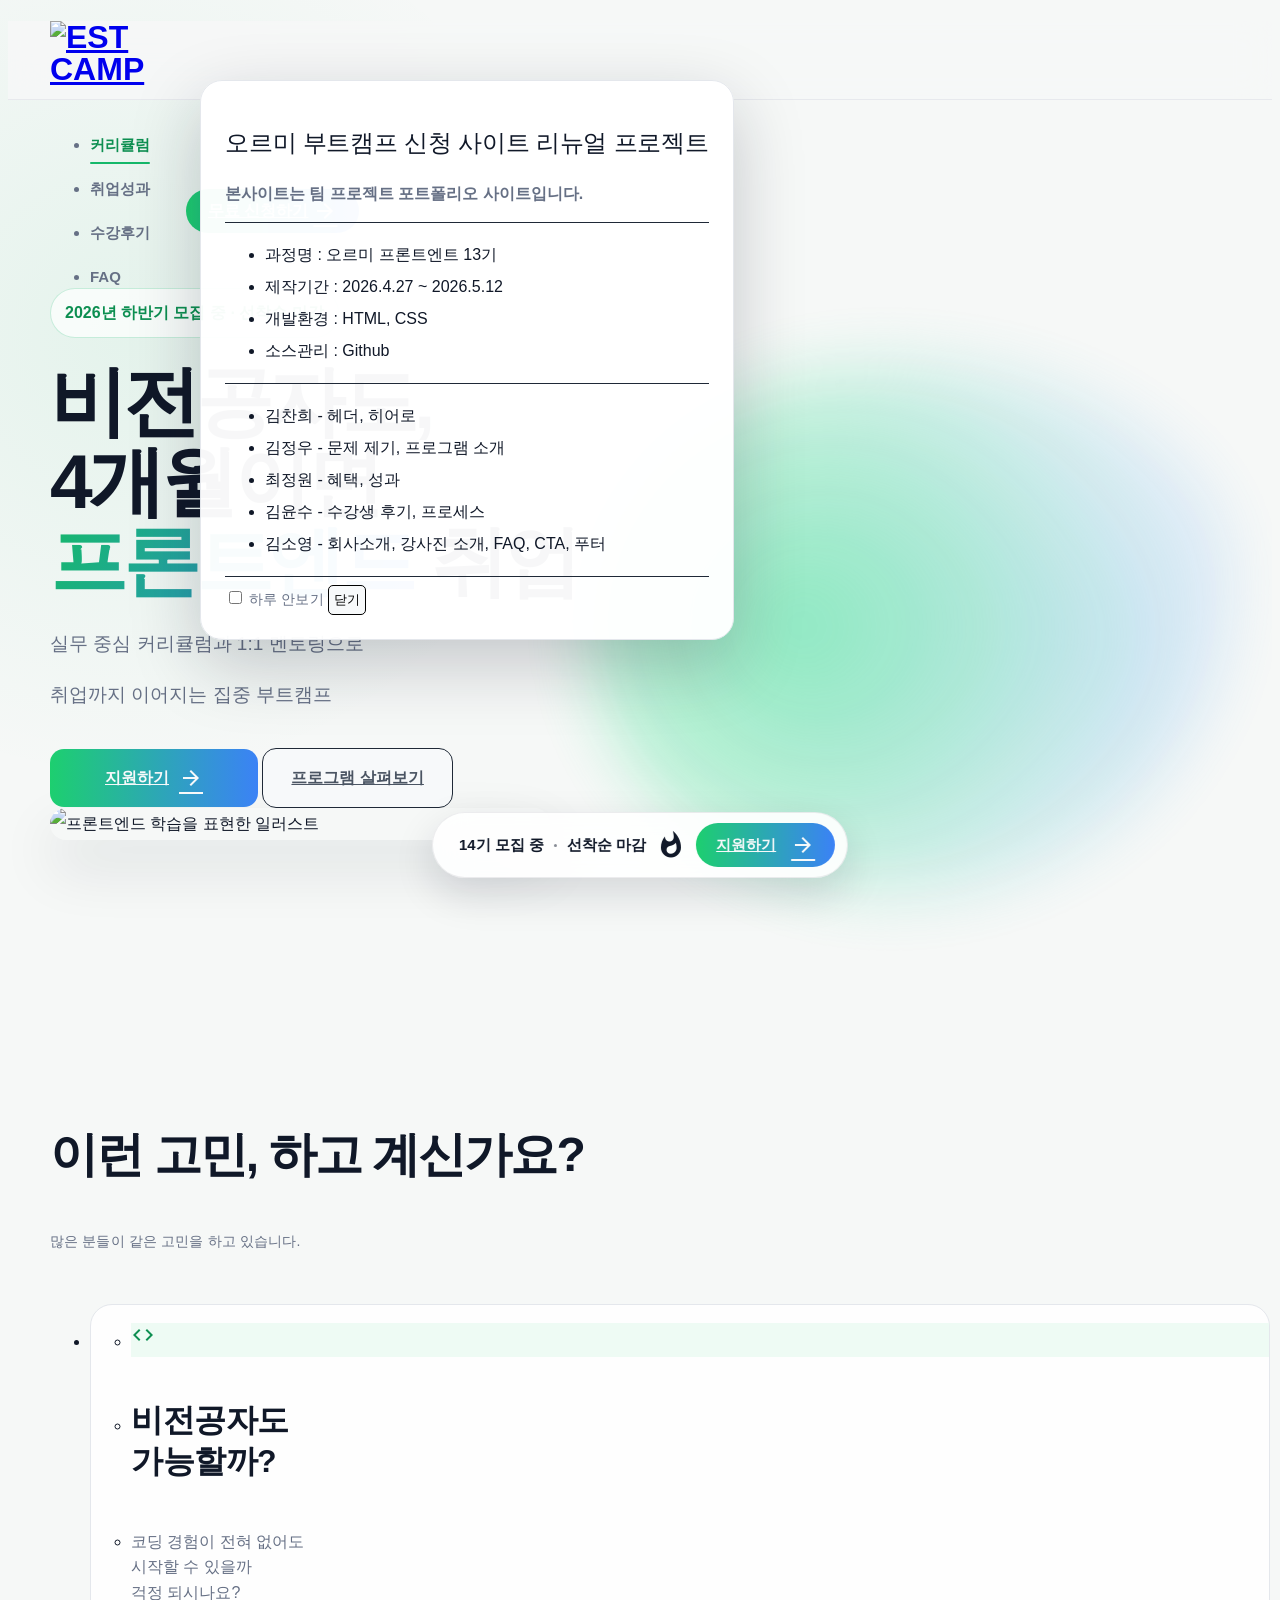
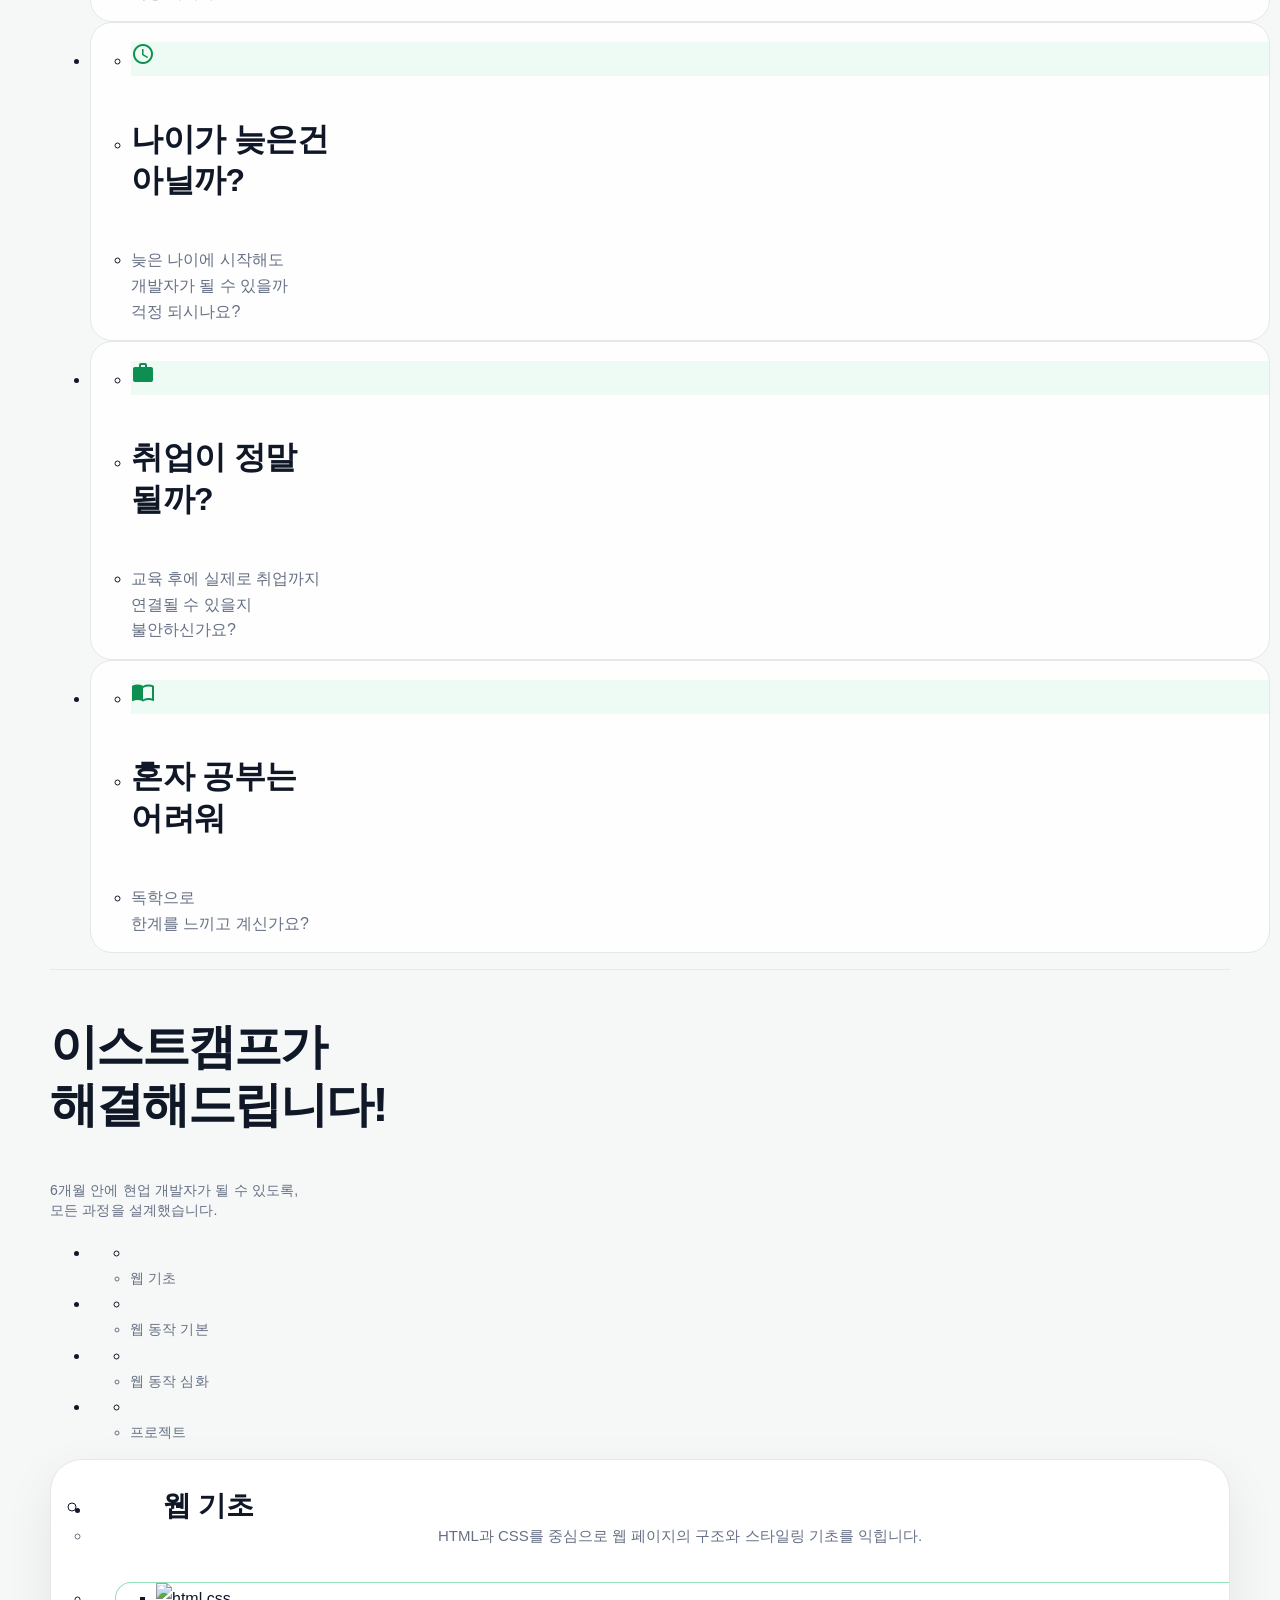
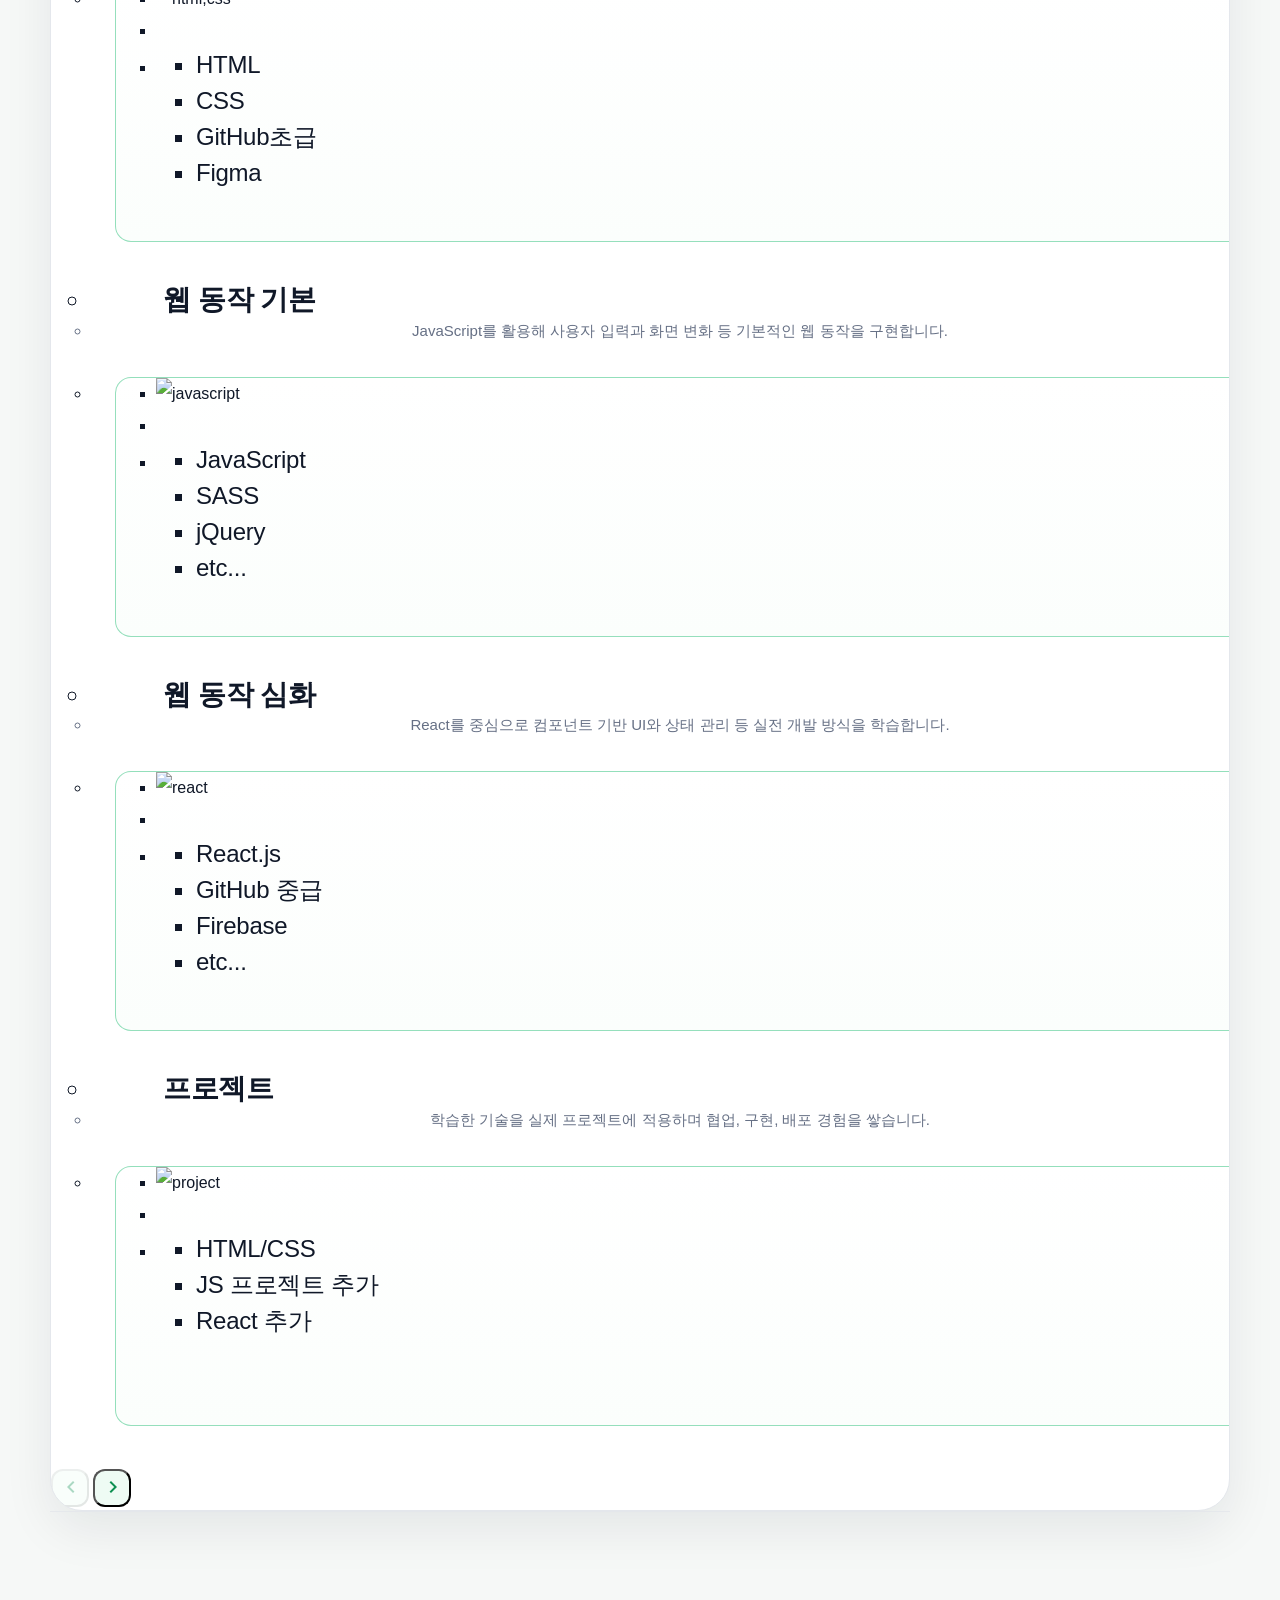
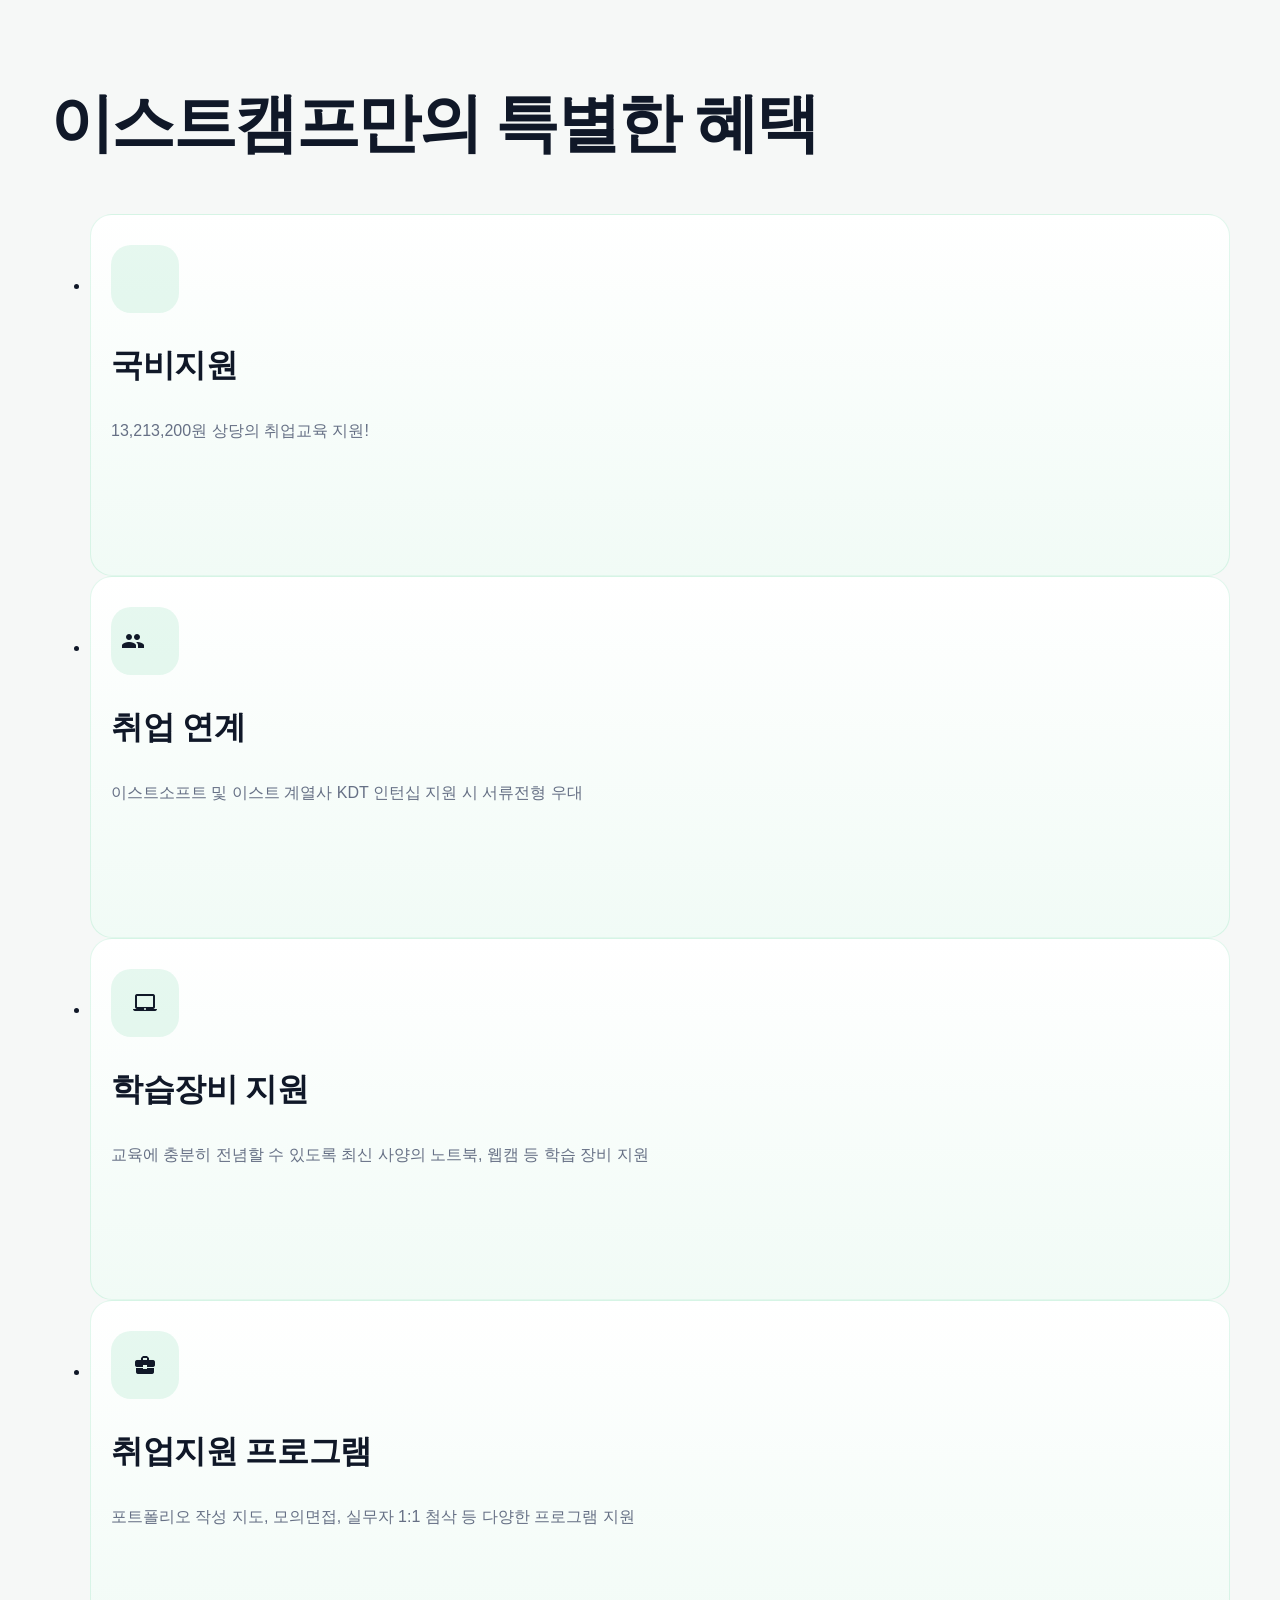
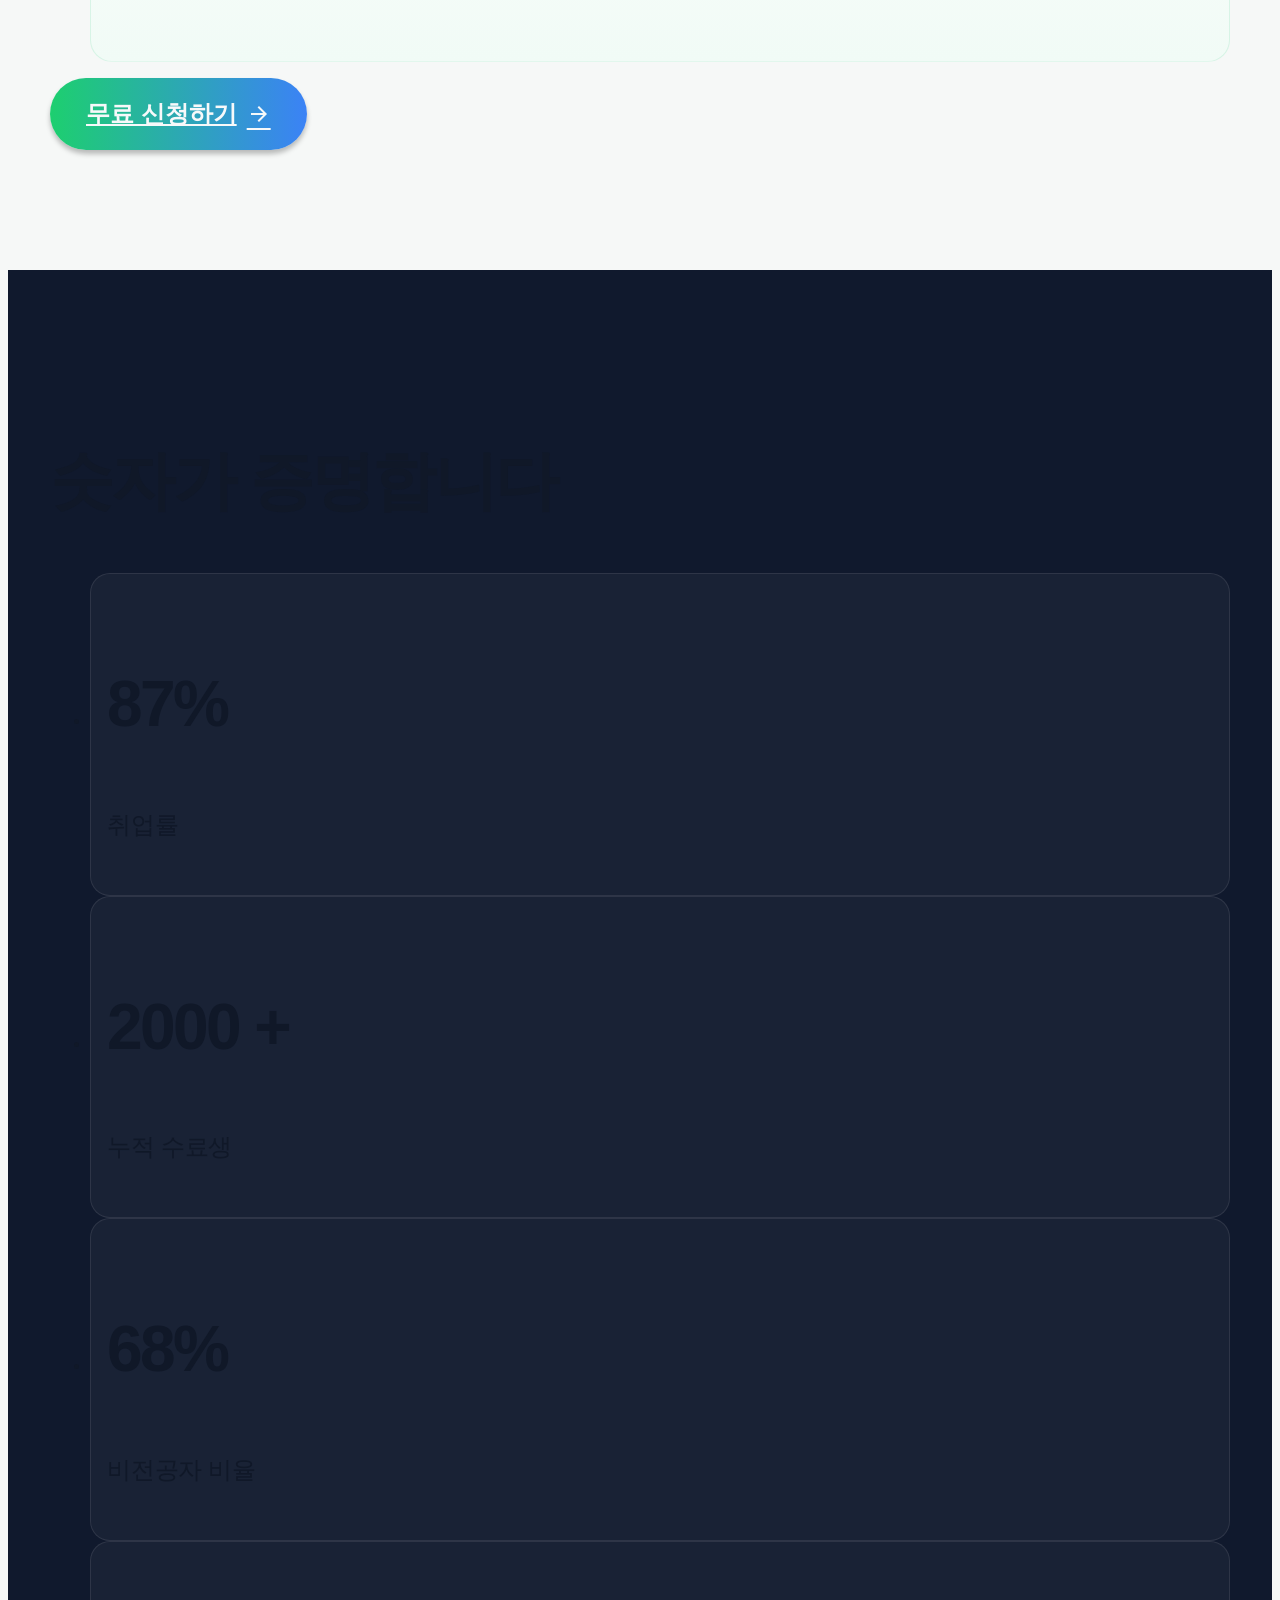
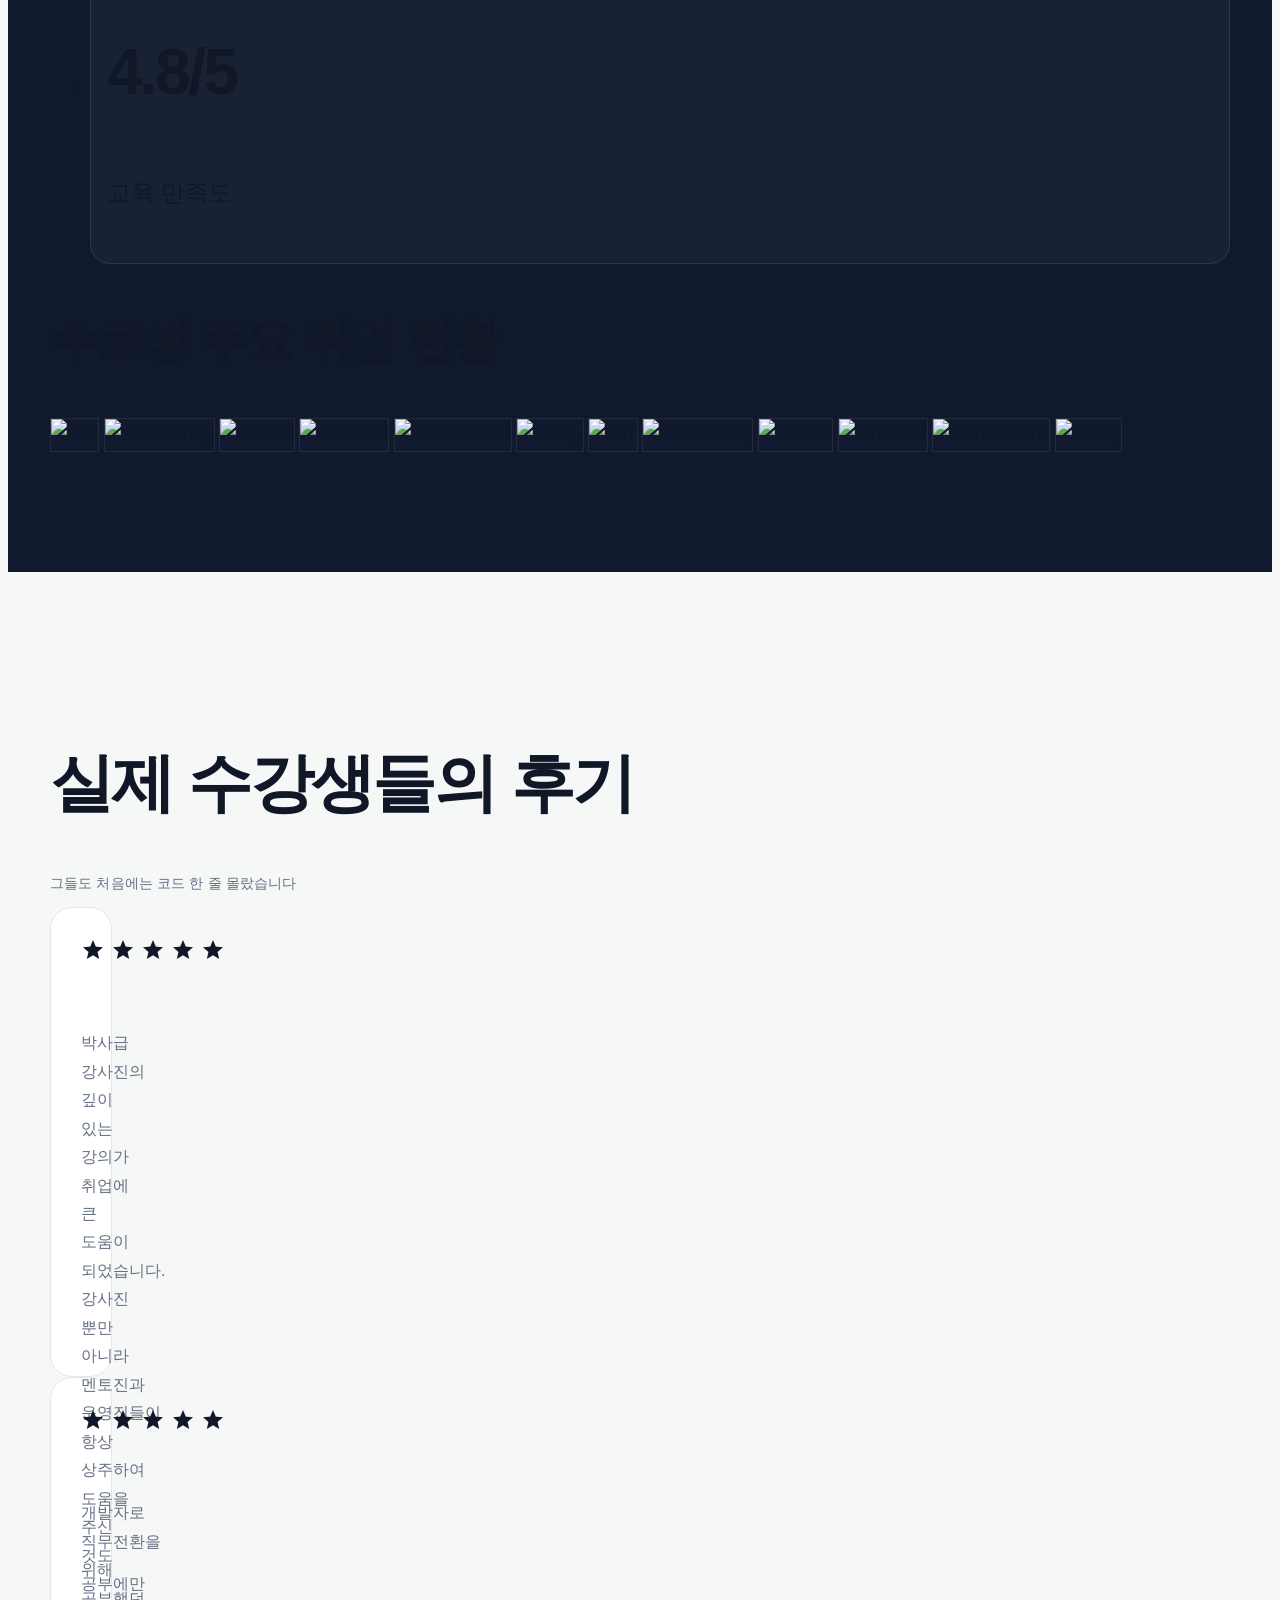
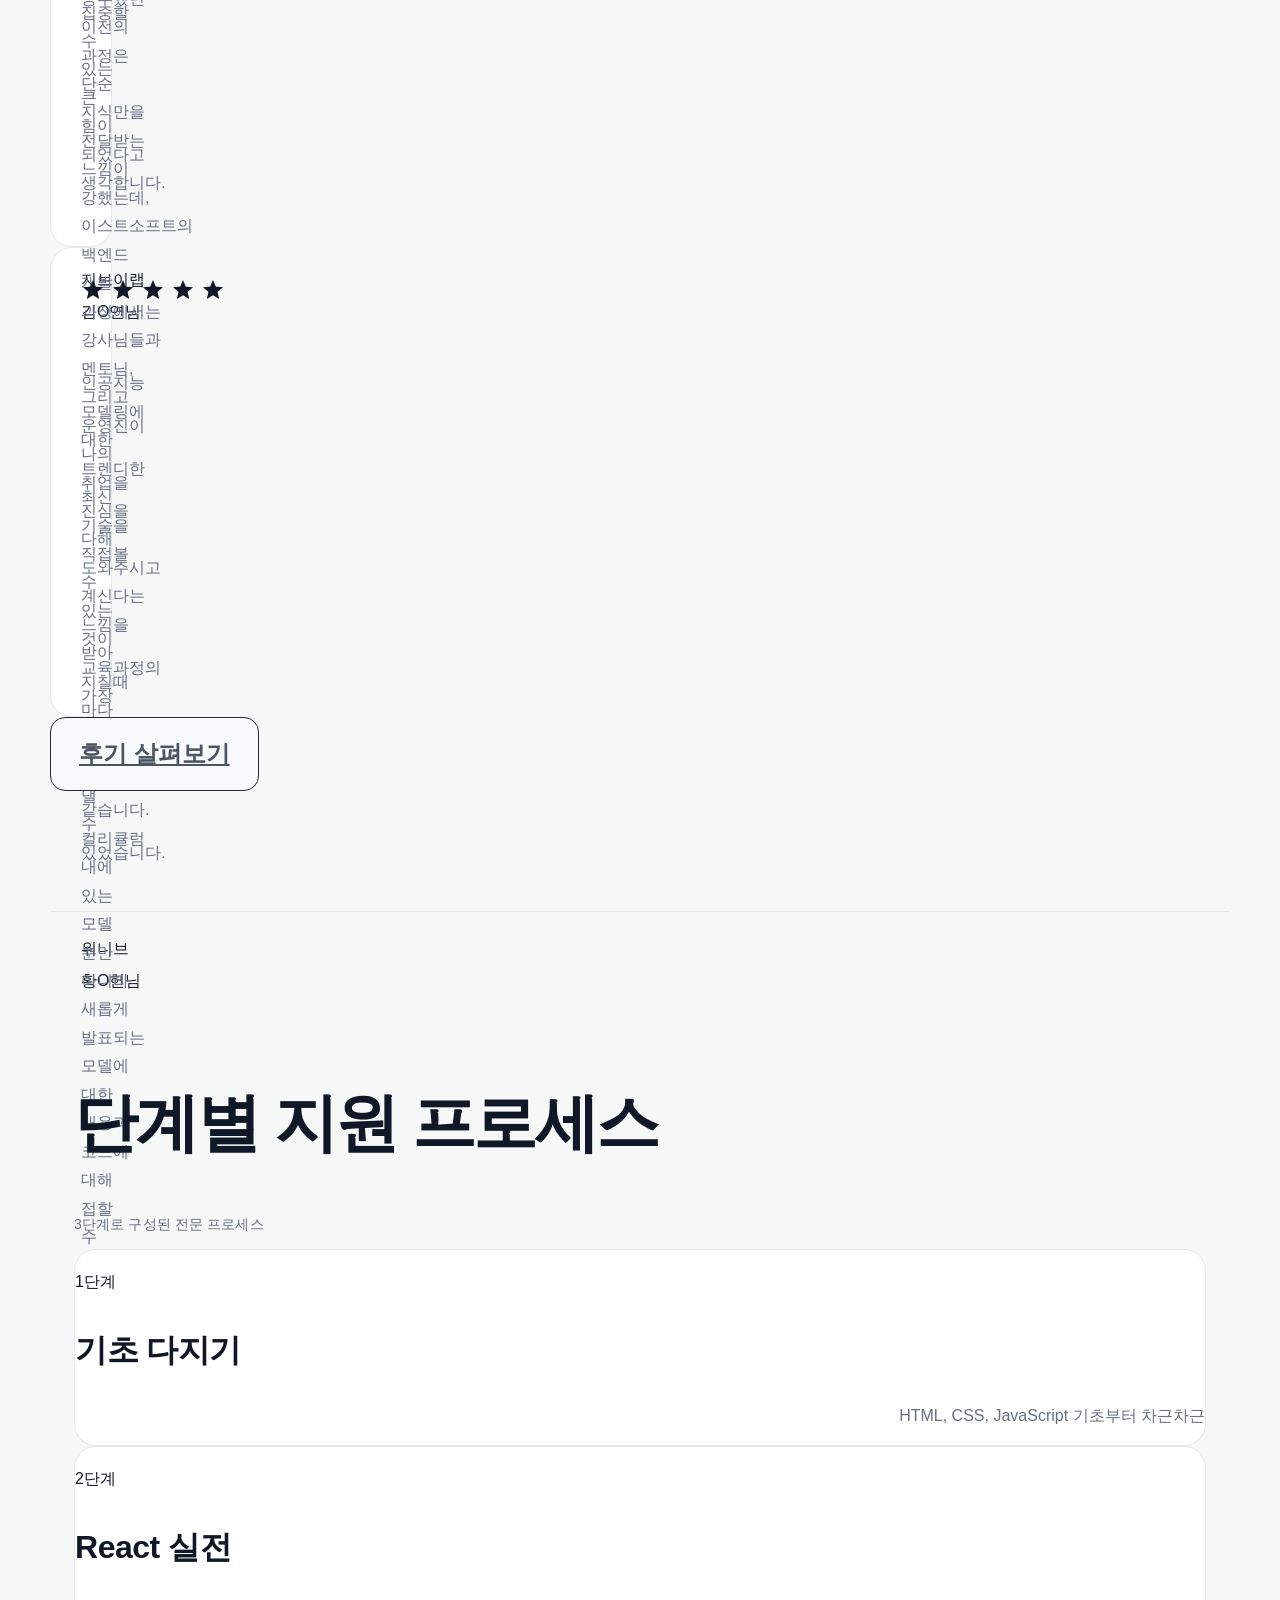
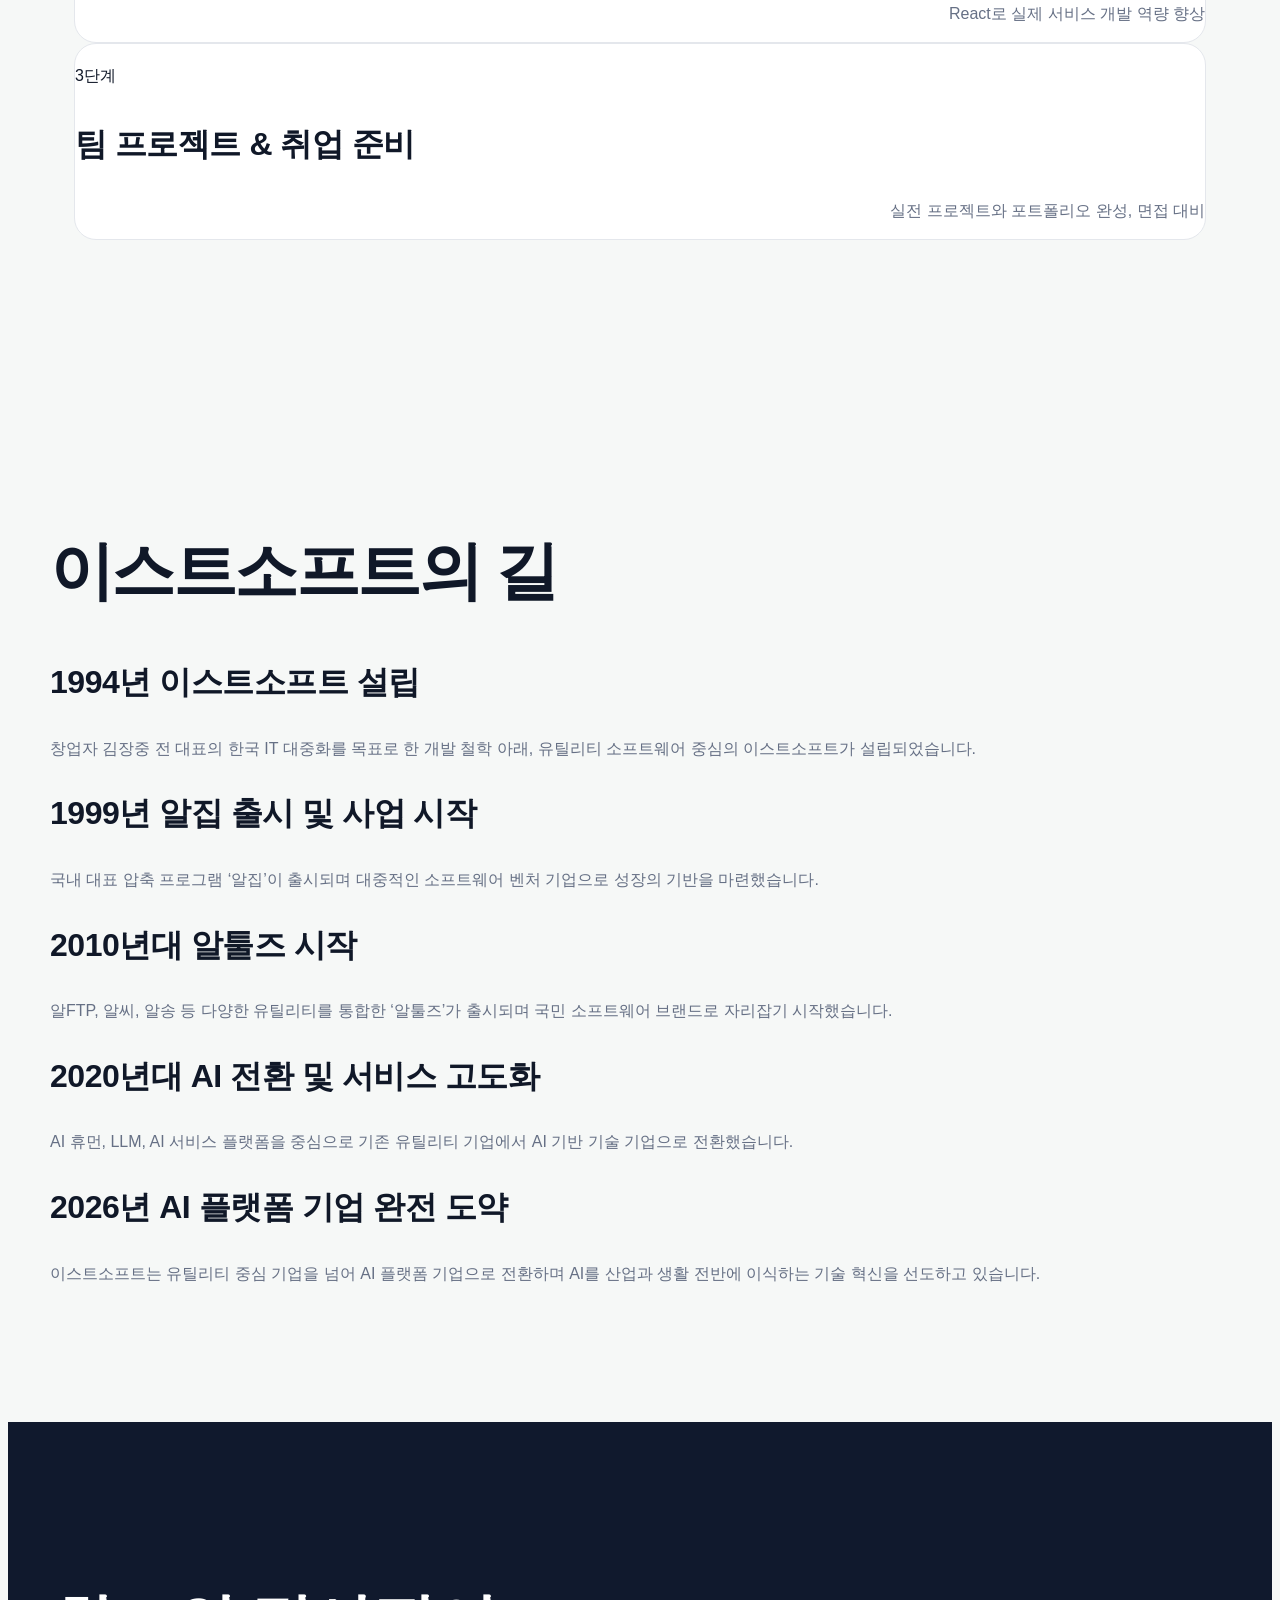
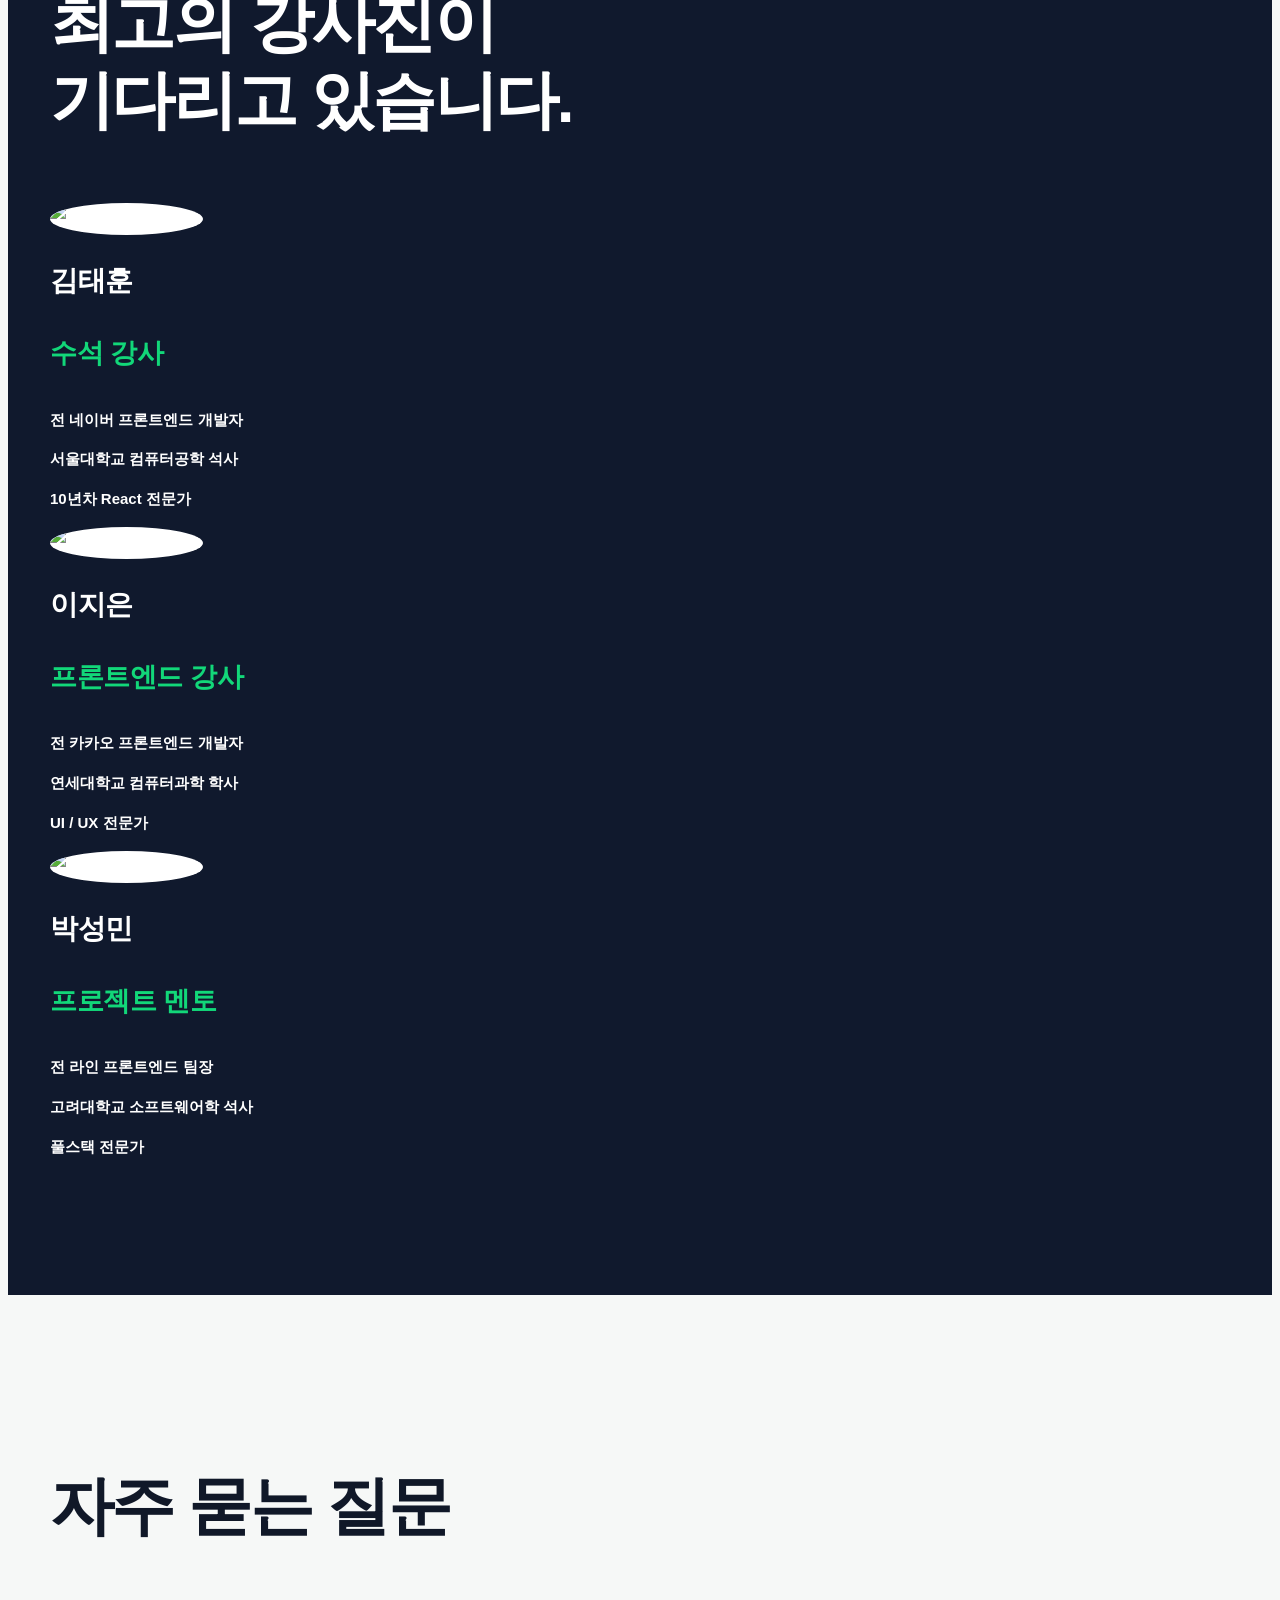
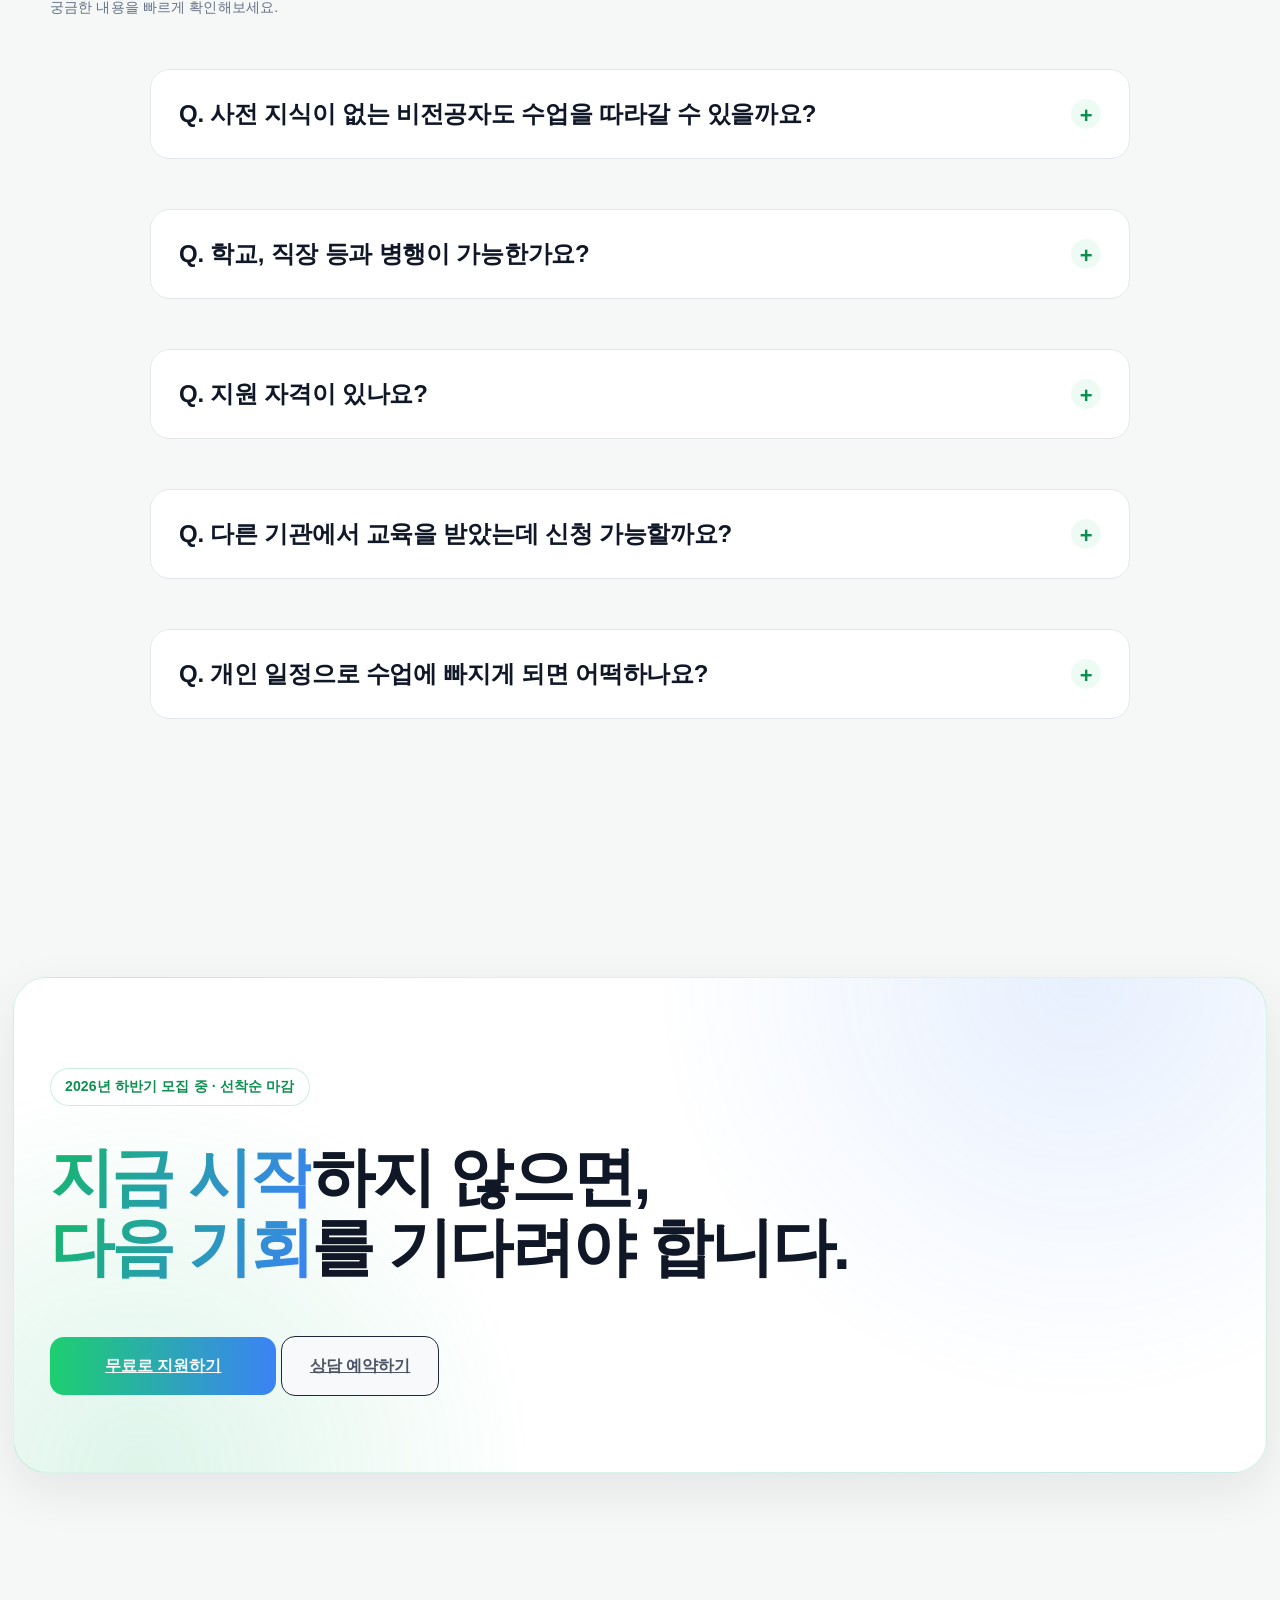
==== commit def000e7: "refactor: 1차 프로젝트 UI 리뉴얼 및 인터랙션 개선 - 히어로 이미지 스타일 및 그라데이션 보완 - 헤더 내부 링크 활성화 표시 추가 - 문제 제기 카드 hover 효과" ====
--- a/index.html
+++ b/index.html
@@ -3,86 +3,53 @@
   <head>
     <meta charset="UTF-8" />
     <meta name="viewport" content="width=device-width, initial-scale=1.0" />
-    <title>이스트캠프 | 프론트엔드 14기</title>
+    <title>EST CAMP | Frontend Bootcamp</title>
     <meta
       name="description"
-      content="이스트소프트 프론트엔드 과정 13기 1차 프로젝트 정적인 웹사이트 구현하기"
+      content="HTML과 CSS를 중심으로 구현한 이스트캠프 프론트엔드 부트캠프 랜딩페이지 리뉴얼 프로젝트"
     />
     <link href="https://fonts.googleapis.com/icon?family=Material+Icons" rel="stylesheet" />
+    <link rel="stylesheet" as="style" crossorigin href="https://cdn.jsdelivr.net/gh/orioncactus/pretendard/dist/web/variable/pretendardvariable-dynamic-subset.css" />
     <link rel="stylesheet" href="css/common.css" />
     <link rel="stylesheet" href="css/index.css" />
     <link rel="stylesheet" href="css/flex-utility.css" />
     <link rel="stylesheet" href="css/responsive.css" />
+    <link rel="stylesheet" href="css/renewal.css" />
   </head>
   <body>
     <!-- 김찬희 -->
-    <header>
+    <header class="renew-header">
       <div class="container d-flex justify-content-between align-items-center">
-        <input type="checkbox" id="menu-toggle" hidden />
         <h1 class="logo">
-          <a href="index.html">
-            <img src="images/Logo.png" alt="EST logo" />
-            <span class="hidden">Logo</span>
+          <a href="index.html" aria-label="EST CAMP 홈">
+            <img src="images/Logo.png" alt="EST CAMP" />
           </a>
         </h1>
-        <!-- <input type="checkbox" id="menu-toggle" hidden /> -->
-        <nav>
+        <input type="checkbox" id="menu-toggle" class="hidden" />
+        <nav aria-label="주요 메뉴">
           <ul class="d-flex align-items-center text-body-m">
-            <li>
-              <a href="#curriculum" class="nav-link active">커리큘럼</a>
-            </li>
-            <li>
-              <a href="#result" class="nav-link">취업성과</a>
-            </li>
-            <li>
-              <a href="#review" class="nav-link">수강후기</a>
-            </li>
-            <li class="nav-cta">
-              <a href="#faq" class="nav-link">faq</a>
-            </li>
+            <li><a href="#curriculum" class="nav-link active">커리큘럼</a></li>
+            <li><a href="#result" class="nav-link">취업성과</a></li>
+            <li><a href="#review" class="nav-link">수강후기</a></li>
+            <li><a href="#faq" class="nav-link">FAQ</a></li>
           </ul>
           <div class="nav-btn">
-            <a href="" class="btn btn-small">
+            <a href="#apply" class="btn btn-small">
               <span>무료 신청하기</span>
-              <span class="material-icons arrow">arrow_forward</span>
+              <span class="material-icons arrow" aria-hidden="true">arrow_forward</span>
             </a>
           </div>
         </nav>
-        <label for="menu-toggle" class="material-icons menu"> menu </label>
-        <label for="menu-toggle" class="material-icons close"> close </label>
+        <label for="menu-toggle" class="material-icons menu" aria-label="메뉴 열기">menu</label>
+        <label for="menu-toggle" class="material-icons close" aria-label="메뉴 닫기">close</label>
       </div>
     </header>
-    <!-- <div class="nav-overlay"></div> -->
-    <nav>
-      <div class="nav-panel">
-        <ul class="d-flex align-items-center text-body-m">
-          <li>
-            <a href="#curriculum" class="nav-link active">커리큘럼</a>
-          </li>
-          <li>
-            <a href="#result" class="nav-link">취업성과</a>
-          </li>
-          <li>
-            <a href="#review" class="nav-link">수강후기</a>
-          </li>
-          <li class="nav-cta">
-            <a href="#faq" class="nav-link">faq</a>
-          </li>
-        </ul>
-        <div class="nav-btn">
-          <a href="" class="btn btn-small">
-            <span>무료 신청하기</span>
-            <span class="material-icons arrow">arrow_forward</span>
-          </a>
-        </div>
-      </div>
-    </nav>
     <main>
       <div class="pop-up" id="pop-up"></div>
       <section class="hero inner-pd">
         <div class="container d-flex justify-content-between align-items-center">
           <div class="title-text">
-            <span>2025년 하반기 모집 중 &middot; 선착순 마감</span>
+            <span>2026년 하반기 모집 중 &middot; 선착순 마감</span>
             <h2 class="text-heading2">
               비전공자도,
               <br />
@@ -93,16 +60,16 @@
             <p>실무 중심 커리큘럼과 1:1 멘토링으로</p>
             <p>취업까지 이어지는 집중 부트캠프</p>
             <div class="hero-btn-group">
-              <a href="" class="btn btn-rec">
+              <a href="#apply" class="btn btn-rec">
                 <span>지원하기</span>
                 <span class="material-icons arrow">arrow_forward</span>
               </a>
-              <a href="" class="btn-detail">
+              <a href="#apply" class="btn-detail">
                 <span>프로그램 살펴보기</span>
               </a>
             </div>
           </div>
-          <img src="images/hero.png" alt="" />
+          <img src="images/hero.png" alt="프론트엔드 학습을 표현한 일러스트" />
         </div>
       </section>
       <!-- /김찬희 -->
@@ -259,6 +226,7 @@
                 <li class="d-flex align-items-center text-center">
                   <ul class="slider d-flex flex-column">
                     <li class="text-heading6">웹 기초</li>
+                    <li class="slider-description">HTML과 CSS를 중심으로 웹 페이지의 구조와 스타일링 기초를 익힙니다.</li>
                     <li>
                       <ul
                         class="slider-content d-flex align-items-center justify-content-center text-center"
@@ -278,6 +246,7 @@
                   </ul>
                   <ul class="slider d-flex flex-column">
                     <li class="text-heading6">웹 동작 기본</li>
+                    <li class="slider-description">JavaScript를 활용해 사용자 입력과 화면 변화 등 기본적인 웹 동작을 구현합니다.</li>
                     <li>
                       <ul
                         class="slider-content d-flex align-items-center justify-content-center text-center"
@@ -297,6 +266,7 @@
                   </ul>
                   <ul class="slider d-flex flex-column">
                     <li class="text-heading6">웹 동작 심화</li>
+                    <li class="slider-description">React를 중심으로 컴포넌트 기반 UI와 상태 관리 등 실전 개발 방식을 학습합니다.</li>
                     <li>
                       <ul
                         class="slider-content d-flex align-items-center justify-content-center text-center"
@@ -316,6 +286,7 @@
                   </ul>
                   <ul class="slider d-flex flex-column">
                     <li class="text-heading6">프로젝트</li>
+                    <li class="slider-description">학습한 기술을 실제 프로젝트에 적용하며 협업, 구현, 배포 경험을 쌓습니다.</li>
                     <li>
                       <ul
                         class="slider-content d-flex align-items-center justify-content-center text-center"
@@ -489,7 +460,7 @@
           </div>
         </div>
         <div class="container d-flex justify-content-center">
-          <a href="" class="btn-detail more-review">후기 살펴보기</a>
+          <a href="#apply" class="btn-detail more-review">후기 살펴보기</a>
         </div>
       </section>
       <hr class="container" />
@@ -645,53 +616,34 @@
         <div class="container">
           <div class="faq-header text-center">
             <h2 class="text-heading4">자주 묻는 질문</h2>
-            <p class="text-caption expand_more">궁금한 점이 있으신가요?</p>
+            <p class="text-caption">궁금한 내용을 빠르게 확인해보세요.</p>
           </div>
           <div class="faq-list">
-            <!-- 질문 1 -->
-            <div class="faq-item">
-              <h3 class="faq-question text-body-l">
-                Q. 사전 지식이 없는 비전공자도 수업을 따라갈 수 있을까요?
-                <span class="material-icons expand_more">expand_more</span>
-              </h3>
-            </div>
-
-            <!-- 질문 2 -->
-            <div class="faq-item">
-              <h3 class="faq-question text-body-l">
-                Q. 학교, 직장 등과 병행이 가능한가요?
-                <span class="material-icons expand_more">expand_more</span>
-              </h3>
-            </div>
-
-            <!-- 질문 3 -->
-            <div class="faq-item">
-              <h3 class="faq-question text-body-l">
-                Q. 지원 자격이 있나요?
-                <span class="material-icons expand_more">expand_more</span>
-              </h3>
-            </div>
-
-            <!-- 질문 4 -->
-            <div class="faq-item">
-              <h3 class="faq-question text-body-l">
-                Q. 다른기관에서 교육을 받았는데 신청 가능할까요?
-                <span class="material-icons expand_more">expand_more</span>
-              </h3>
-            </div>
-
-            <!-- 질문 5 -->
-            <div class="faq-item">
-              <h3 class="faq-question text-body-l">
-                Q. 개인 일정으로 수업에 빠지게 되면 어떡하나요?
-                <span class="material-icons expand_more">expand_more</span>
-              </h3>
-            </div>
+            <details class="faq-item">
+              <summary class="faq-question text-body-l">Q. 사전 지식이 없는 비전공자도 수업을 따라갈 수 있을까요?</summary>
+              <p class="faq-answer">네. 웹 기초부터 단계적으로 학습하는 커리큘럼으로 구성되어 있어 처음 시작하는 학습자도 기본기를 쌓으며 따라갈 수 있습니다.</p>
+            </details>
+            <details class="faq-item">
+              <summary class="faq-question text-body-l">Q. 학교, 직장 등과 병행이 가능한가요?</summary>
+              <p class="faq-answer">집중형 과정이므로 실제 모집 과정의 수업 일정과 출석 기준을 확인한 뒤 병행 가능 여부를 판단하는 것을 권장합니다.</p>
+            </details>
+            <details class="faq-item">
+              <summary class="faq-question text-body-l">Q. 지원 자격이 있나요?</summary>
+              <p class="faq-answer">세부 지원 자격은 모집 시기와 과정에 따라 달라질 수 있으므로 공식 모집 안내의 최신 조건을 확인해주세요.</p>
+            </details>
+            <details class="faq-item">
+              <summary class="faq-question text-body-l">Q. 다른 기관에서 교육을 받았는데 신청 가능할까요?</summary>
+              <p class="faq-answer">기존 교육 이력에 따라 지원 조건이 달라질 수 있습니다. 중복 수강 및 국비지원 관련 조건은 신청 전 확인이 필요합니다.</p>
+            </details>
+            <details class="faq-item">
+              <summary class="faq-question text-body-l">Q. 개인 일정으로 수업에 빠지게 되면 어떡하나요?</summary>
+              <p class="faq-answer">출석은 수료와 연관될 수 있으므로 과정별 출석 정책을 먼저 확인하고, 불가피한 일정은 운영 담당자에게 문의하는 것이 좋습니다.</p>
+            </details>
           </div>
         </div>
       </section>
       <!-- CTA Section -->
-      <section class="cta inner-pd">
+      <section id="apply" class="cta inner-pd">
         <div class="container">
           <div class="cta-content d-flex flex-column align-items-center text-center">
             <p class="cta-label text-caption">2026년 하반기 모집 중 · 선착순 마감</p>
@@ -789,5 +741,6 @@
       </div>
     </div>
     <script src="js/common.js"></script>
+    <script src="js/renewal.js"></script>
   </body>
 </html>
--- a/css/renewal.css
+++ b/css/renewal.css
@@ -0,0 +1,1699 @@
+/* =========================================================
+   EST CAMP - 2026 개인 리뉴얼 스타일
+   기존 HTML/CSS 구조를 유지하면서 UI와 반응형을 보완
+   ========================================================= */
+
+:root {
+  --renew-bg: #f6f8f7;
+  --renew-surface: #ffffff;
+  --renew-surface-soft: #eefbf4;
+
+  --renew-text: #101828;
+  --renew-muted: #667085;
+
+  --renew-line: #e4e7ec;
+
+  --renew-green: #15b86a;
+  --renew-green-dark: #0d8f51;
+  --renew-blue: #3b82f6;
+
+  --renew-dark: #10192d;
+
+  --renew-radius-sm: 14px;
+  --renew-radius-md: 22px;
+  --renew-radius-lg: 32px;
+
+  --renew-shadow: 0 18px 50px rgba(16, 24, 40, 0.08);
+
+  --renew-container: 1180px;
+}
+
+/* =========================================================
+   기본 설정
+   ========================================================= */
+
+html {
+  scroll-behavior: smooth;
+  scroll-padding-top: 92px;
+}
+
+body {
+  overflow-x: hidden;
+
+  color: var(--renew-text);
+
+  background:
+    radial-gradient(circle at 10% 2%, rgba(21, 184, 106, 0.08), transparent 28rem), var(--renew-bg);
+
+  font-family:
+    "Pretendard Variable",
+    Pretendard,
+    -apple-system,
+    BlinkMacSystemFont,
+    "Segoe UI",
+    sans-serif;
+
+  word-break: keep-all;
+}
+
+body > main {
+  padding-top: 78px;
+}
+
+.container {
+  width: min(calc(100% - 48px), var(--renew-container));
+
+  max-width: var(--renew-container);
+}
+
+.inner-pd {
+  padding: 120px 0;
+}
+
+.text-heading4,
+.text-heading5 {
+  letter-spacing: -0.04em;
+}
+
+.text-caption,
+.text-body-m {
+  color: var(--renew-muted);
+}
+
+hr.container {
+  background: var(--renew-line);
+  opacity: 0.8;
+}
+
+/* =========================================================
+   Header
+   ========================================================= */
+
+header.renew-header {
+  display: block;
+
+  height: 78px;
+
+  padding: 0;
+
+  background: rgba(246, 248, 247, 0.88);
+
+  border-bottom: 1px solid rgba(228, 231, 236, 0.8);
+
+  box-shadow: none;
+
+  backdrop-filter: blur(16px);
+}
+
+.renew-header .container {
+  height: 100%;
+}
+
+.renew-header .logo img {
+  display: block;
+
+  width: 128px;
+  height: auto;
+}
+
+.renew-header nav {
+  position: static;
+
+  display: flex;
+
+  align-items: center;
+
+  gap: 36px;
+
+  width: auto;
+
+  padding: 0;
+
+  background: transparent;
+}
+
+.renew-header nav ul {
+  gap: 32px;
+}
+
+.renew-header .nav-link {
+  position: relative;
+
+  display: inline-flex;
+
+  align-items: center;
+
+  height: 44px;
+
+  color: var(--renew-muted);
+
+  font-size: 15px;
+  font-weight: 650;
+
+  transition:
+    color 180ms ease,
+    background-color 180ms ease;
+}
+
+.renew-header .nav-link::after {
+  content: "";
+
+  position: absolute;
+
+  right: 100%;
+  bottom: 3px;
+  left: 0;
+
+  height: 2px;
+
+  border-radius: 999px;
+
+  background: var(--renew-green);
+
+  transition: right 180ms ease;
+}
+
+.renew-header .nav-link:hover {
+  color: var(--renew-text);
+}
+
+.renew-header .nav-link:hover::after {
+  right: 0;
+}
+
+/* 현재 보고 있는 섹션 */
+.renew-header .nav-link.active,
+.renew-header .nav-link[aria-current="location"] {
+  color: var(--renew-green-dark);
+
+  font-weight: 750;
+}
+
+.renew-header .nav-link.active::after,
+.renew-header .nav-link[aria-current="location"]::after {
+  right: 0;
+}
+
+.renew-header .nav-btn {
+  width: auto;
+
+  margin: 0;
+}
+
+.renew-header .btn-small {
+  height: 44px;
+
+  padding: 0 22px;
+
+  border-radius: 999px;
+
+  box-shadow: none;
+}
+
+.renew-header .menu,
+.renew-header .close {
+  display: none;
+}
+
+/* =========================================================
+   Hero
+   ========================================================= */
+
+.hero {
+  position: relative;
+
+  min-height: 690px;
+
+  padding: 110px 0 100px;
+
+  overflow: hidden;
+
+  background: transparent;
+}
+
+.hero .container {
+  position: relative;
+
+  gap: 64px;
+}
+
+.hero::before {
+  content: "";
+
+  position: absolute;
+
+  top: 50%;
+  right: 3%;
+
+  width: 650px;
+  height: 540px;
+
+  border-radius: 44% 56% 51% 49% / 48% 42% 58% 52%;
+
+  background:
+    radial-gradient(
+      circle at 32% 48%,
+      rgba(77, 226, 155, 0.62) 0%,
+      rgba(77, 226, 155, 0.38) 32%,
+      rgba(77, 226, 155, 0.12) 58%,
+      transparent 76%
+    ),
+    radial-gradient(
+      circle at 78% 54%,
+      rgba(82, 164, 244, 0.24) 0%,
+      rgba(82, 164, 244, 0.1) 44%,
+      transparent 70%
+    );
+
+  filter: blur(30px);
+
+  opacity: 0.95;
+
+  transform: translateY(-50%) rotate(-4deg);
+
+  pointer-events: none;
+}
+
+.title-text {
+  position: relative;
+
+  z-index: 2;
+
+  max-width: 650px;
+}
+
+.title-text > span,
+.cta-label {
+  display: inline-flex;
+
+  width: fit-content;
+
+  align-items: center;
+
+  gap: 8px;
+
+  padding: 8px 14px;
+
+  border: 1px solid rgba(21, 184, 106, 0.22);
+
+  border-radius: 999px;
+
+  background: rgba(255, 255, 255, 0.7);
+
+  color: var(--renew-green-dark);
+
+  font-weight: 700;
+}
+
+.title-text h2 {
+  margin: 24px 0 26px;
+
+  font-size: clamp(52px, 6vw, 82px);
+
+  line-height: 1.04;
+
+  letter-spacing: -0.055em;
+}
+
+.title-text h2 span,
+.gradient-cta {
+  background: linear-gradient(120deg, var(--renew-green), var(--renew-blue));
+
+  background-clip: text;
+
+  color: transparent;
+
+  -webkit-background-clip: text;
+}
+
+.title-text p {
+  color: var(--renew-muted);
+
+  font-size: 19px;
+
+  line-height: 1.7;
+}
+
+.hero-btn-group {
+  margin-top: 36px;
+
+  gap: 12px;
+}
+
+.hero-btn-group .btn-rec,
+.hero-btn-group .btn-detail,
+.cta .btn-rec,
+.cta .btn-detail {
+  height: 58px;
+
+  border-radius: 14px;
+
+  font-size: 16px;
+
+  box-shadow: none;
+}
+
+/* 히어로 이미지 */
+.hero img {
+  position: relative;
+
+  z-index: 1;
+
+  display: block;
+
+  width: min(42vw, 500px);
+
+  border-radius: 30px;
+
+  box-shadow: 0 26px 58px rgba(16, 24, 40, 0.12);
+
+  filter: none;
+}
+
+/* =========================================================
+   섹션 공통
+   ========================================================= */
+
+.problem,
+.program,
+.benefit,
+.review,
+.process,
+.company,
+.lecturer,
+.faq {
+  position: relative;
+}
+
+.problem > .container > .title,
+.benefit > .container > h2,
+.review .container > h2,
+.faq-header,
+.company .container > h2 {
+  margin-bottom: 52px;
+}
+
+/* =========================================================
+   문제 제기
+   ========================================================= */
+
+.question {
+  width: 100%;
+
+  gap: 18px;
+}
+
+.question-container {
+  flex: 1 1 0;
+
+  min-width: 0;
+
+  border: 1px solid var(--renew-line);
+
+  border-radius: var(--renew-radius-md);
+
+  background: rgba(255, 255, 255, 0.86);
+
+  transition:
+    transform 200ms ease,
+    box-shadow 200ms ease,
+    border-color 200ms ease;
+}
+
+/* 너무 강하지 않은 hover */
+.question-container:hover {
+  transform: translateY(-2px);
+
+  border-color: rgba(21, 184, 106, 0.22);
+
+  box-shadow: 0 10px 24px rgba(16, 24, 40, 0.06);
+}
+
+.question-list li > h3 {
+  background: var(--renew-surface-soft);
+
+  color: var(--renew-green-dark);
+}
+
+.question-list:hover li > h3 {
+  background: rgba(21, 184, 106, 0.14);
+
+  color: var(--renew-green-dark);
+
+  box-shadow: none;
+
+  transform: none;
+}
+
+/* =========================================================
+   프로그램 / 커리큘럼
+   ========================================================= */
+
+.program .container {
+  gap: 72px;
+}
+
+.program .title {
+  min-width: 290px;
+}
+
+.program-list {
+  min-width: 0;
+}
+
+.progress {
+  --curriculum-progress: 0%;
+
+  position: relative;
+}
+
+/* 현재 슬라이드까지 진행선 표시 */
+.progress::after {
+  width: var(--curriculum-progress);
+
+  transition: width 420ms cubic-bezier(0.22, 0.61, 0.36, 1);
+}
+
+.sliderwrap {
+  position: relative;
+
+  min-height: 430px;
+  height: auto;
+
+  overflow: hidden;
+
+  border: 1px solid var(--renew-line);
+
+  border-radius: var(--renew-radius-lg);
+
+  background: var(--renew-surface);
+
+  box-shadow: var(--renew-shadow);
+}
+
+.slidercontainer {
+  width: 100%;
+  height: auto;
+
+  overflow: hidden;
+}
+
+/*
+  slidercontainer 안의 li 한 개 안에
+  4개의 커리큘럼 슬라이드가 들어있는 구조입니다.
+*/
+.slidercontainer > li {
+  width: 400%;
+  max-width: none;
+
+  scroll-snap-align: start;
+
+  transform: translate3d(0, 0, 0);
+
+  transition: transform 420ms cubic-bezier(0.22, 0.61, 0.36, 1);
+
+  will-change: transform;
+}
+
+.slider {
+  flex: 0 0 25%;
+
+  width: 25%;
+  max-width: none;
+
+  min-width: 0;
+
+  height: auto;
+
+  padding: 12px 0 28px;
+
+  box-sizing: border-box;
+}
+
+.slider > .text-heading6 {
+  padding: 0 72px;
+
+  font-size: 28px;
+
+  line-height: 1.3;
+}
+
+.slider-description {
+  min-height: 48px;
+
+  padding: 0 72px;
+
+  box-sizing: border-box;
+
+  color: var(--renew-muted);
+
+  font-size: 15px;
+
+  line-height: 1.65;
+
+  text-align: center;
+}
+
+.slider-content {
+  width: calc(100% - 48px);
+
+  max-width: none;
+
+  min-height: 260px;
+  height: auto;
+
+  margin: 10px 24px 0;
+
+  border: 1px solid rgba(21, 184, 106, 0.45);
+
+  border-radius: 16px;
+
+  background: linear-gradient(180deg, #ffffff, #fbfefc);
+
+  box-sizing: border-box;
+}
+
+.slider:last-child .slider-content {
+  border-right: 1px solid rgba(21, 184, 106, 0.45);
+}
+
+/* 커리큘럼 이전 / 다음 버튼 */
+.slider-button {
+  top: 16px;
+
+  z-index: 4;
+
+  width: 38px;
+  height: 38px;
+
+  border-radius: 12px;
+
+  background: var(--renew-surface-soft);
+
+  color: var(--renew-green-dark);
+}
+
+.slider-button:disabled {
+  opacity: 0.35;
+
+  cursor: default;
+}
+
+/* =========================================================
+   혜택
+   ========================================================= */
+
+.benefit-cards ul {
+  gap: 18px;
+}
+
+.benefit-cards ul li {
+  flex: 1 1 0;
+
+  min-width: 0;
+
+  height: 300px;
+
+  padding: 30px 20px;
+
+  border: 1px solid rgba(21, 184, 106, 0.12);
+
+  border-radius: var(--renew-radius-md);
+
+  background: linear-gradient(180deg, #ffffff, #f1fbf6);
+
+  box-shadow: none;
+}
+
+.benefit-icon {
+  display: grid;
+
+  place-items: center;
+
+  width: 68px;
+  height: 68px;
+
+  border-radius: 20px;
+
+  background: rgba(21, 184, 106, 0.1);
+}
+
+/* =========================================================
+   취업 성과
+   ========================================================= */
+
+.result {
+  position: relative;
+
+  overflow: hidden;
+
+  background: var(--renew-dark);
+}
+
+.result::before {
+  content: "";
+
+  position: absolute;
+
+  right: -15%;
+  bottom: -70%;
+  left: 35%;
+
+  height: 420px;
+
+  border-radius: 50%;
+
+  background: rgba(21, 184, 106, 0.18);
+
+  filter: blur(90px);
+}
+
+.resultList {
+  gap: 16px;
+}
+
+.resultList li {
+  flex: 1 1 0;
+
+  width: auto;
+
+  padding: 28px 16px;
+
+  border: 1px solid rgba(255, 255, 255, 0.09);
+
+  border-radius: 20px;
+
+  background: rgba(255, 255, 255, 0.04);
+}
+
+.companySlide img {
+  border: 1px solid rgba(255, 255, 255, 0.08);
+
+  box-shadow: none;
+}
+
+/* =========================================================
+   수강생 후기
+   ========================================================= */
+
+.review .container:nth-of-type(2) {
+  align-items: stretch;
+
+  gap: 28px;
+}
+
+.student-profile {
+  display: flex;
+
+  flex: 1 1 0;
+
+  flex-direction: column;
+
+  width: 0;
+  height: 470px;
+
+  min-width: 0;
+  min-height: 470px;
+
+  padding: 30px;
+
+  box-sizing: border-box;
+
+  border: 1px solid var(--renew-line);
+
+  border-radius: var(--renew-radius-md);
+
+  background: var(--renew-surface);
+
+  box-shadow: none;
+
+  transition:
+    transform 200ms ease,
+    box-shadow 200ms ease;
+}
+
+.student-profile:hover {
+  transform: translateY(-4px);
+
+  box-shadow: 0 14px 36px rgba(16, 24, 40, 0.07);
+}
+
+.scope-head {
+  flex: 0 0 auto;
+}
+
+.student-comment {
+  flex: 0 0 auto;
+
+  width: 100%;
+
+  height: auto;
+  min-height: 0;
+
+  margin-top: 24px;
+
+  box-sizing: border-box;
+
+  line-height: 1.78;
+}
+
+/* 작성자명은 항상 카드 아래쪽 */
+.student-name {
+  margin-top: auto;
+
+  padding-top: 34px;
+}
+
+/* =========================================================
+   프로세스
+   ========================================================= */
+
+.process_card {
+  border: 1px solid var(--renew-line);
+
+  border-radius: var(--renew-radius-md);
+
+  background: var(--renew-surface);
+
+  box-shadow: none;
+}
+
+/* 단계 설명 우측 정렬 */
+.process_card > p {
+  margin-left: auto;
+
+  text-align: right;
+
+  line-height: 1.6;
+}
+
+/* =========================================================
+   강사진 소개
+   기존 디자인 방식으로 복구
+   ========================================================= */
+
+.lecturer {
+  padding: 110px 0 120px;
+
+  background: #10192d;
+
+  color: #ffffff;
+}
+
+.lecturer .container > h2 {
+  margin-bottom: 64px;
+
+  color: #ffffff;
+}
+
+.lecturer .instructor-list {
+  align-items: flex-start;
+
+  gap: 76px;
+}
+
+/* 흰색 카드 스타일 제거 */
+.lecturer .instructor-card,
+.lecturer .instructor-card:hover {
+  flex: 1 1 0;
+
+  min-width: 0;
+
+  padding: 0;
+
+  border: 0;
+
+  border-radius: 0;
+
+  background: transparent;
+
+  box-shadow: none;
+
+  transform: none;
+}
+
+/* 원형 프로필 이미지 */
+.lecturer .instructor-card > img {
+  width: min(100%, 280px);
+
+  aspect-ratio: 1 / 1;
+
+  object-fit: cover;
+
+  border-radius: 50%;
+
+  background: #ffffff;
+
+  box-shadow: none;
+}
+
+.lecturer .instructor-text {
+  margin-top: 10px;
+}
+
+.lecturer .instructor-card .instructor-name {
+  margin-bottom: 4px;
+
+  color: #ffffff;
+
+  font-size: 28px;
+  font-weight: 800;
+
+  line-height: 1.3;
+}
+
+.lecturer .instructor-card .instructor-role {
+  color: #12d779;
+
+  font-size: 27px;
+  font-weight: 800;
+
+  line-height: 1.35;
+}
+
+.lecturer .instructor-info {
+  margin-top: 16px;
+
+  line-height: 1.65;
+}
+
+.lecturer .instructor-card .instructor-info,
+.lecturer .instructor-card .instructor-info p {
+  color: #ffffff;
+
+  font-size: 15px;
+  font-weight: 600;
+}
+
+/* =========================================================
+   FAQ
+   ========================================================= */
+
+.faq-list {
+  max-width: 980px;
+
+  margin: 0 auto;
+}
+
+.faq-item {
+  margin-bottom: 18px;
+
+  min-width: 0;
+
+  overflow: hidden;
+
+  border: 1px solid var(--renew-line);
+
+  border-radius: 20px;
+
+  background: var(--renew-surface);
+
+  transition:
+    border-color 220ms ease,
+    box-shadow 220ms ease;
+}
+
+.faq-item[open] {
+  border-color: rgba(21, 184, 106, 0.32);
+
+  box-shadow: 0 12px 36px rgba(16, 24, 40, 0.06);
+}
+
+.faq-question {
+  position: relative;
+
+  display: flex;
+
+  align-items: center;
+  justify-content: space-between;
+
+  min-height: 84px;
+
+  gap: 24px;
+
+  padding: 26px 28px;
+
+  box-sizing: border-box;
+
+  list-style: none;
+
+  color: var(--renew-text);
+
+  background: var(--renew-surface);
+
+  cursor: pointer;
+
+  font-weight: 700;
+
+  transition:
+    background-color 260ms ease,
+    color 260ms ease;
+}
+
+.faq-question::-webkit-details-marker {
+  display: none;
+}
+
+/* + 아이콘 */
+.faq-question::after {
+  content: "+";
+
+  flex: 0 0 auto;
+
+  display: grid;
+
+  place-items: center;
+
+  width: 30px;
+  height: 30px;
+
+  border-radius: 50%;
+
+  background: var(--renew-surface-soft);
+
+  color: var(--renew-green-dark);
+
+  font-size: 22px;
+
+  transition:
+    transform 300ms ease,
+    background-color 300ms ease;
+}
+
+.faq-item[open] .faq-question {
+  border-bottom: 1px solid rgba(21, 184, 106, 0.16);
+
+  background: var(--renew-surface-soft);
+}
+
+.faq-item[open] .faq-question::after {
+  transform: rotate(45deg);
+}
+
+/*
+  details의 기본 display:none 동작을 덮어씌워
+  max-height와 opacity로 부드럽게 열리고 닫히게 합니다.
+*/
+details:not([open]) > .faq-answer {
+  display: block;
+}
+
+/* 닫힌 상태 */
+.faq-answer {
+  display: block;
+
+  max-height: 0;
+
+  margin: 0;
+
+  padding: 0 28px;
+
+  overflow: hidden;
+
+  box-sizing: border-box;
+
+  color: var(--renew-muted);
+
+  background: var(--renew-surface);
+
+  font-size: 16px;
+
+  line-height: 1.9;
+
+  opacity: 0;
+
+  transform: translateY(-8px);
+
+  transition:
+    max-height 450ms cubic-bezier(0.22, 0.61, 0.36, 1),
+    padding 400ms cubic-bezier(0.22, 0.61, 0.36, 1),
+    opacity 260ms ease,
+    transform 350ms ease;
+}
+
+/* 열린 상태 */
+.faq-item[open] > .faq-answer {
+  /*
+    긴 답변도 충분히 표시되도록
+    넉넉한 값으로 설정
+  */
+  max-height: 500px;
+
+  /* 답변 위 공간을 넉넉하게 */
+  padding: 30px 28px 34px;
+
+  opacity: 1;
+
+  transform: translateY(0);
+}
+
+/* 이전 CSS의 active 규칙 무효화 */
+.faq-item.active .faq-answer {
+  display: block;
+
+  width: auto;
+
+  height: auto;
+
+  box-shadow: none;
+}
+
+/* =========================================================
+   CTA
+   ========================================================= */
+
+.cta {
+  padding: 120px 0 150px;
+}
+
+.cta .container {
+  padding: 76px 36px;
+
+  border: 1px solid rgba(21, 184, 106, 0.16);
+
+  border-radius: 34px;
+
+  background:
+    radial-gradient(circle at 85% 0, rgba(59, 130, 246, 0.12), transparent 36%),
+    radial-gradient(circle at 10% 100%, rgba(21, 184, 106, 0.14), transparent 32%), #ffffff;
+
+  box-shadow: var(--renew-shadow);
+}
+
+.cta-title {
+  margin-top: 22px;
+
+  font-size: clamp(42px, 5vw, 72px);
+}
+
+/* =========================================================
+   하단 지원 Sticky
+   ========================================================= */
+
+.sticky {
+  bottom: 22px;
+
+  height: 64px;
+
+  padding: 0 12px 0 26px;
+
+  border: 1px solid rgba(16, 24, 40, 0.08);
+
+  background: rgba(255, 255, 255, 0.9);
+
+  backdrop-filter: blur(18px);
+
+  box-shadow: 0 16px 40px rgba(16, 24, 40, 0.14);
+
+  font-size: 15px;
+}
+
+.btn-sticky {
+  height: 44px;
+
+  padding: 0 20px;
+
+  font-size: 15px;
+}
+
+/* =========================================================
+   Footer
+   ========================================================= */
+
+footer {
+  background: #0b1220;
+}
+
+footer .container {
+  padding-top: 70px;
+
+  padding-bottom: 110px;
+}
+
+/* =========================================================
+   프로젝트 안내 팝업
+   ========================================================= */
+
+#popup {
+  border: 1px solid var(--renew-line);
+
+  border-radius: 22px;
+
+  background: rgba(255, 255, 255, 0.97);
+
+  box-shadow: 0 24px 70px rgba(16, 24, 40, 0.22);
+}
+
+/* =========================================================
+   Scroll Reveal
+   JavaScript가 있을 때만 적용됩니다.
+   ========================================================= */
+
+.js-reveal {
+  opacity: 0;
+
+  transform: translateY(26px);
+
+  transition:
+    opacity 700ms cubic-bezier(0.2, 0.65, 0.25, 1),
+    transform 700ms cubic-bezier(0.2, 0.65, 0.25, 1);
+}
+
+.js-reveal.is-visible {
+  opacity: 1;
+
+  transform: none;
+}
+
+/* =========================================================
+   모션 접근성
+   ========================================================= */
+
+@media (prefers-reduced-motion: reduce) {
+  *,
+  *::before,
+  *::after {
+    scroll-behavior: auto !important;
+
+    animation-duration: 0.01ms !important;
+
+    animation-iteration-count: 1 !important;
+
+    transition-duration: 0.01ms !important;
+  }
+
+  .js-reveal {
+    opacity: 1;
+
+    transform: none;
+  }
+}
+
+/* =========================================================
+   Tablet
+   ========================================================= */
+
+@media (max-width: 1024px) {
+  .inner-pd {
+    padding: 96px 0;
+  }
+
+  /* Header */
+
+  .renew-header nav ul {
+    gap: 20px;
+  }
+
+  .renew-header .nav-btn {
+    display: none;
+  }
+
+  /* Hero */
+
+  .hero {
+    min-height: auto;
+
+    padding: 90px 0;
+  }
+
+  .hero .container {
+    gap: 30px;
+  }
+
+  .hero::before {
+    right: -5%;
+
+    width: 500px;
+    height: 440px;
+  }
+
+  .hero img {
+    width: min(40vw, 390px);
+  }
+
+  /* Program */
+
+  .program .container {
+    gap: 44px;
+  }
+
+  /* Benefit */
+
+  .benefit-cards ul {
+    display: grid;
+
+    grid-template-columns: repeat(2, 1fr);
+  }
+
+  .benefit-cards ul li {
+    width: auto;
+  }
+
+  /* Review */
+
+  .review .container:nth-of-type(2) {
+    gap: 18px;
+  }
+
+  .student-profile {
+    height: 500px;
+
+    min-height: 500px;
+
+    padding: 26px 22px;
+  }
+
+  /* Lecturer */
+
+  .lecturer .instructor-list {
+    gap: 34px;
+  }
+
+  .lecturer .instructor-card > img {
+    width: min(100%, 240px);
+  }
+}
+
+/* =========================================================
+   Mobile
+   ========================================================= */
+
+@media (max-width: 767px) {
+  body > main {
+    padding-top: 68px;
+  }
+
+  .container {
+    width: min(calc(100% - 32px), var(--renew-container));
+  }
+
+  .inner-pd {
+    padding: 78px 0;
+  }
+
+  /* Header */
+
+  header.renew-header {
+    height: 68px;
+  }
+
+  .renew-header .logo img {
+    width: 108px;
+  }
+
+  .renew-header .menu {
+    display: grid;
+
+    place-items: center;
+
+    margin-left: auto;
+
+    width: 42px;
+    height: 42px;
+
+    border-radius: 12px;
+  }
+
+  .renew-header .close {
+    display: none;
+  }
+
+  .renew-header #menu-toggle:checked ~ .menu {
+    display: none;
+  }
+
+  .renew-header #menu-toggle:checked ~ .close {
+    display: grid;
+
+    place-items: center;
+
+    margin-left: auto;
+
+    width: 42px;
+    height: 42px;
+  }
+
+  .renew-header nav {
+    position: fixed;
+
+    top: 68px;
+    right: 0;
+    left: 0;
+
+    display: none;
+
+    width: 100%;
+
+    padding: 16px;
+
+    background: rgba(246, 248, 247, 0.97);
+
+    border-bottom: 1px solid var(--renew-line);
+
+    backdrop-filter: blur(16px);
+  }
+
+  .renew-header #menu-toggle:checked ~ nav {
+    display: block;
+  }
+
+  .renew-header nav ul {
+    display: flex;
+
+    flex-direction: column;
+
+    align-items: stretch;
+
+    gap: 4px;
+  }
+
+  .renew-header nav ul li {
+    width: 100%;
+  }
+
+  .renew-header .nav-link {
+    width: 100%;
+    height: 48px;
+
+    padding: 0 14px;
+
+    box-sizing: border-box;
+
+    border-radius: 12px;
+  }
+
+  .renew-header .nav-link::after {
+    display: none;
+  }
+
+  .renew-header .nav-link:hover,
+  .renew-header .nav-link.active,
+  .renew-header .nav-link[aria-current="location"] {
+    background: var(--renew-surface-soft);
+  }
+
+  /* Hero */
+
+  .hero {
+    padding: 64px 0 82px;
+
+    text-align: left;
+  }
+
+  .hero .container {
+    flex-direction: column;
+
+    align-items: flex-start;
+  }
+
+  .hero::before {
+    top: auto;
+    right: 50%;
+    bottom: 35px;
+
+    width: 390px;
+    height: 330px;
+
+    transform: translateX(50%) rotate(-4deg);
+
+    filter: blur(26px);
+  }
+
+  .title-text h2 {
+    margin-top: 18px;
+
+    font-size: clamp(44px, 13vw, 58px);
+  }
+
+  .title-text p {
+    font-size: 16px;
+  }
+
+  .hero-btn-group {
+    display: grid;
+
+    grid-template-columns: 1fr;
+
+    width: 100%;
+  }
+
+  .hero-btn-group .btn-rec,
+  .hero-btn-group .btn-detail {
+    width: 100%;
+
+    justify-content: center;
+  }
+
+  .hero img {
+    width: min(78vw, 330px);
+
+    margin: 34px auto 0;
+
+    border-radius: 24px;
+  }
+
+  /* Problem */
+
+  .problem > .container > .title {
+    width: 100%;
+    height: auto;
+  }
+
+  .question {
+    display: grid;
+
+    grid-template-columns: 1fr;
+
+    gap: 12px;
+  }
+
+  .question-container {
+    width: 100%;
+
+    height: auto;
+
+    min-height: 240px;
+
+    padding: 28px 16px;
+  }
+
+  /* Program */
+
+  .program .container {
+    flex-direction: column;
+  }
+
+  .program .title {
+    min-width: 0;
+  }
+
+  .program-list {
+    width: 100%;
+
+    overflow: hidden;
+  }
+
+  .progress {
+    min-width: 620px;
+  }
+
+  .sliderwrap {
+    min-height: 410px;
+
+    border-radius: 22px;
+  }
+
+  .slider > .text-heading6,
+  .slider-description {
+    padding-right: 52px;
+    padding-left: 52px;
+  }
+
+  .slider-content {
+    flex-direction: column;
+
+    width: calc(100% - 24px);
+
+    margin-right: 12px;
+    margin-left: 12px;
+
+    padding: 24px 12px;
+
+    gap: 16px;
+  }
+
+  .slider-content .divider {
+    display: none;
+  }
+
+  .slider-content img {
+    width: 140px;
+  }
+
+  /* Benefit */
+
+  .benefit-cards ul {
+    grid-template-columns: 1fr;
+  }
+
+  .benefit-cards ul li {
+    height: auto;
+
+    min-height: 250px;
+  }
+
+  /* Results */
+
+  .resultList {
+    display: grid;
+
+    grid-template-columns: repeat(2, 1fr);
+  }
+
+  .resultList li {
+    width: auto;
+  }
+
+  /* Review */
+
+  .review .container:nth-of-type(2) {
+    flex-direction: column;
+
+    gap: 18px;
+  }
+
+  .student-profile {
+    width: 100%;
+
+    height: auto;
+
+    min-height: 0;
+
+    padding: 26px 22px;
+  }
+
+  .student-name {
+    margin-top: 28px;
+
+    padding-top: 0;
+  }
+
+  /* Process */
+
+  .process_card > p {
+    width: 100%;
+
+    margin-left: 0;
+
+    text-align: right;
+  }
+
+  /* Lecturer */
+
+  .lecturer {
+    padding: 82px 0 90px;
+  }
+
+  .lecturer .container > h2 {
+    margin-bottom: 46px;
+  }
+
+  .lecturer .instructor-list {
+    flex-direction: column;
+
+    align-items: center;
+
+    gap: 54px;
+  }
+
+  .lecturer .instructor-card {
+    width: 100%;
+  }
+
+  .lecturer .instructor-card > img {
+    width: min(72vw, 260px);
+  }
+
+  /* FAQ */
+
+  .faq-question {
+    min-height: 74px;
+
+    padding: 22px 20px;
+
+    font-size: 16px;
+  }
+
+  .faq-answer {
+    padding-right: 20px;
+    padding-left: 20px;
+
+    font-size: 15px;
+
+    line-height: 1.85;
+  }
+
+  .faq-item[open] > .faq-answer {
+    padding: 26px 20px 28px;
+  }
+
+  /* CTA */
+
+  .cta {
+    padding: 72px 0 120px;
+  }
+
+  .cta .container {
+    width: calc(100% - 32px);
+
+    padding: 52px 20px;
+
+    box-sizing: border-box;
+
+    border-radius: 26px;
+  }
+
+  .cta-title {
+    font-size: clamp(34px, 10vw, 48px);
+  }
+
+  .cta-button-group {
+    flex-direction: column;
+  }
+
+  .cta-button-group .btn-rec,
+  .cta-button-group .btn-detail {
+    width: 100%;
+
+    box-sizing: border-box;
+
+    justify-content: center;
+  }
+
+  /* Sticky */
+
+  .sticky {
+    right: 16px;
+    bottom: 12px;
+    left: 16px;
+
+    width: auto;
+
+    padding-left: 16px;
+
+    transform: none;
+
+    justify-content: space-between;
+  }
+
+  .sticky .circle3px,
+  .sticky > span.material-icons {
+    display: none;
+  }
+
+  /* Footer */
+
+  footer .container {
+    padding-bottom: 100px;
+  }
+}
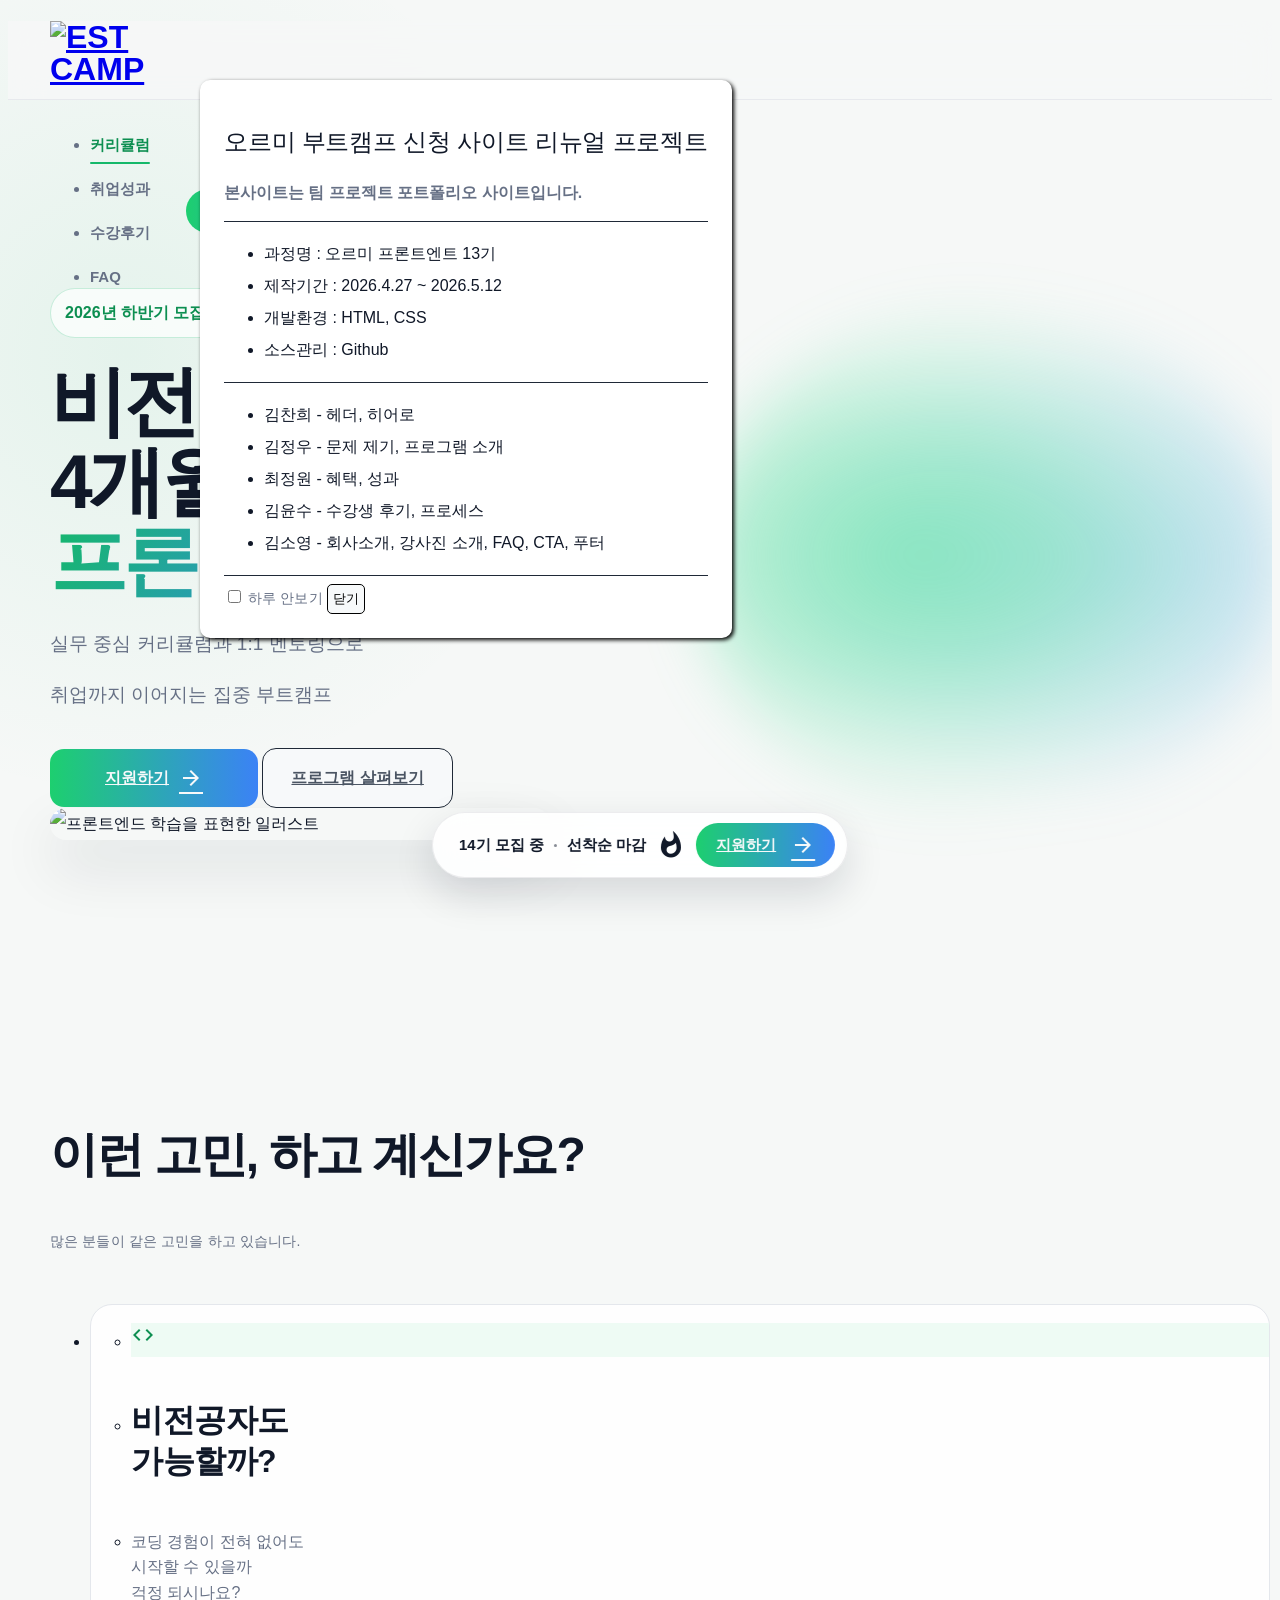
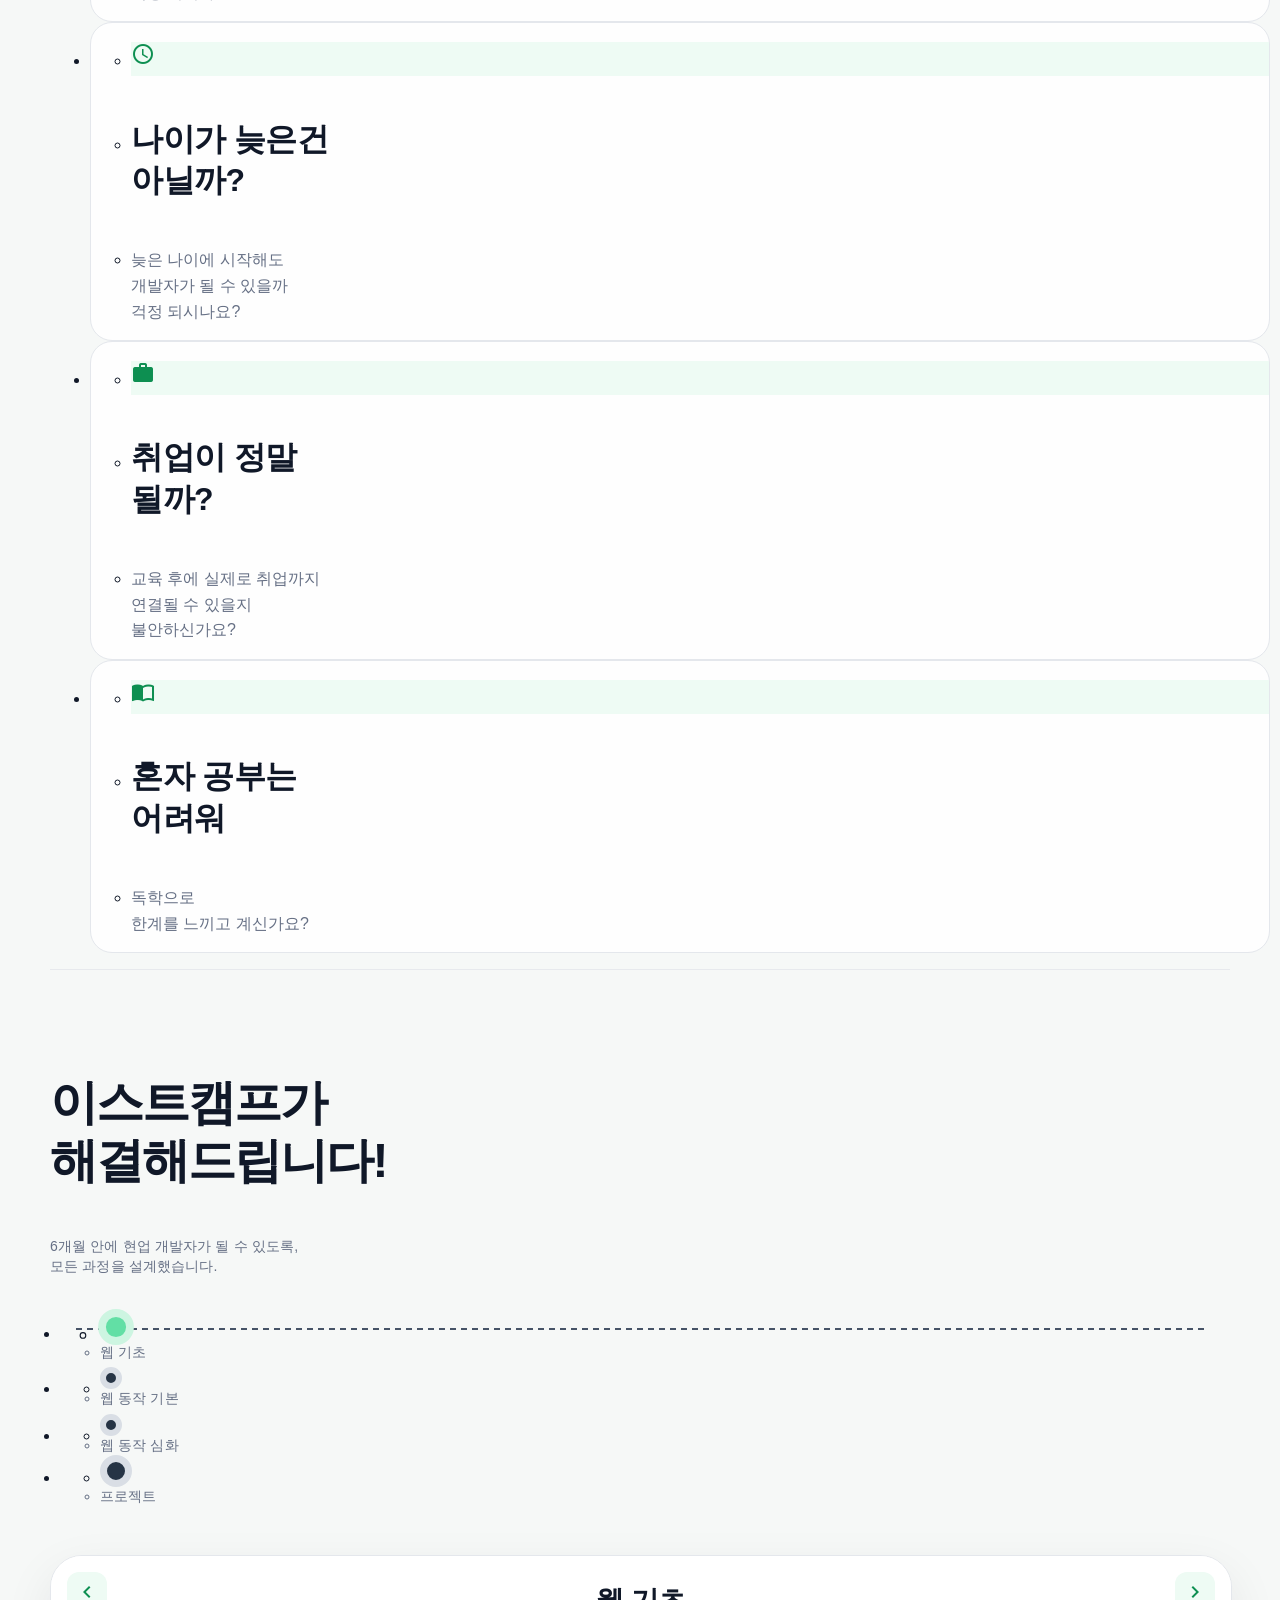
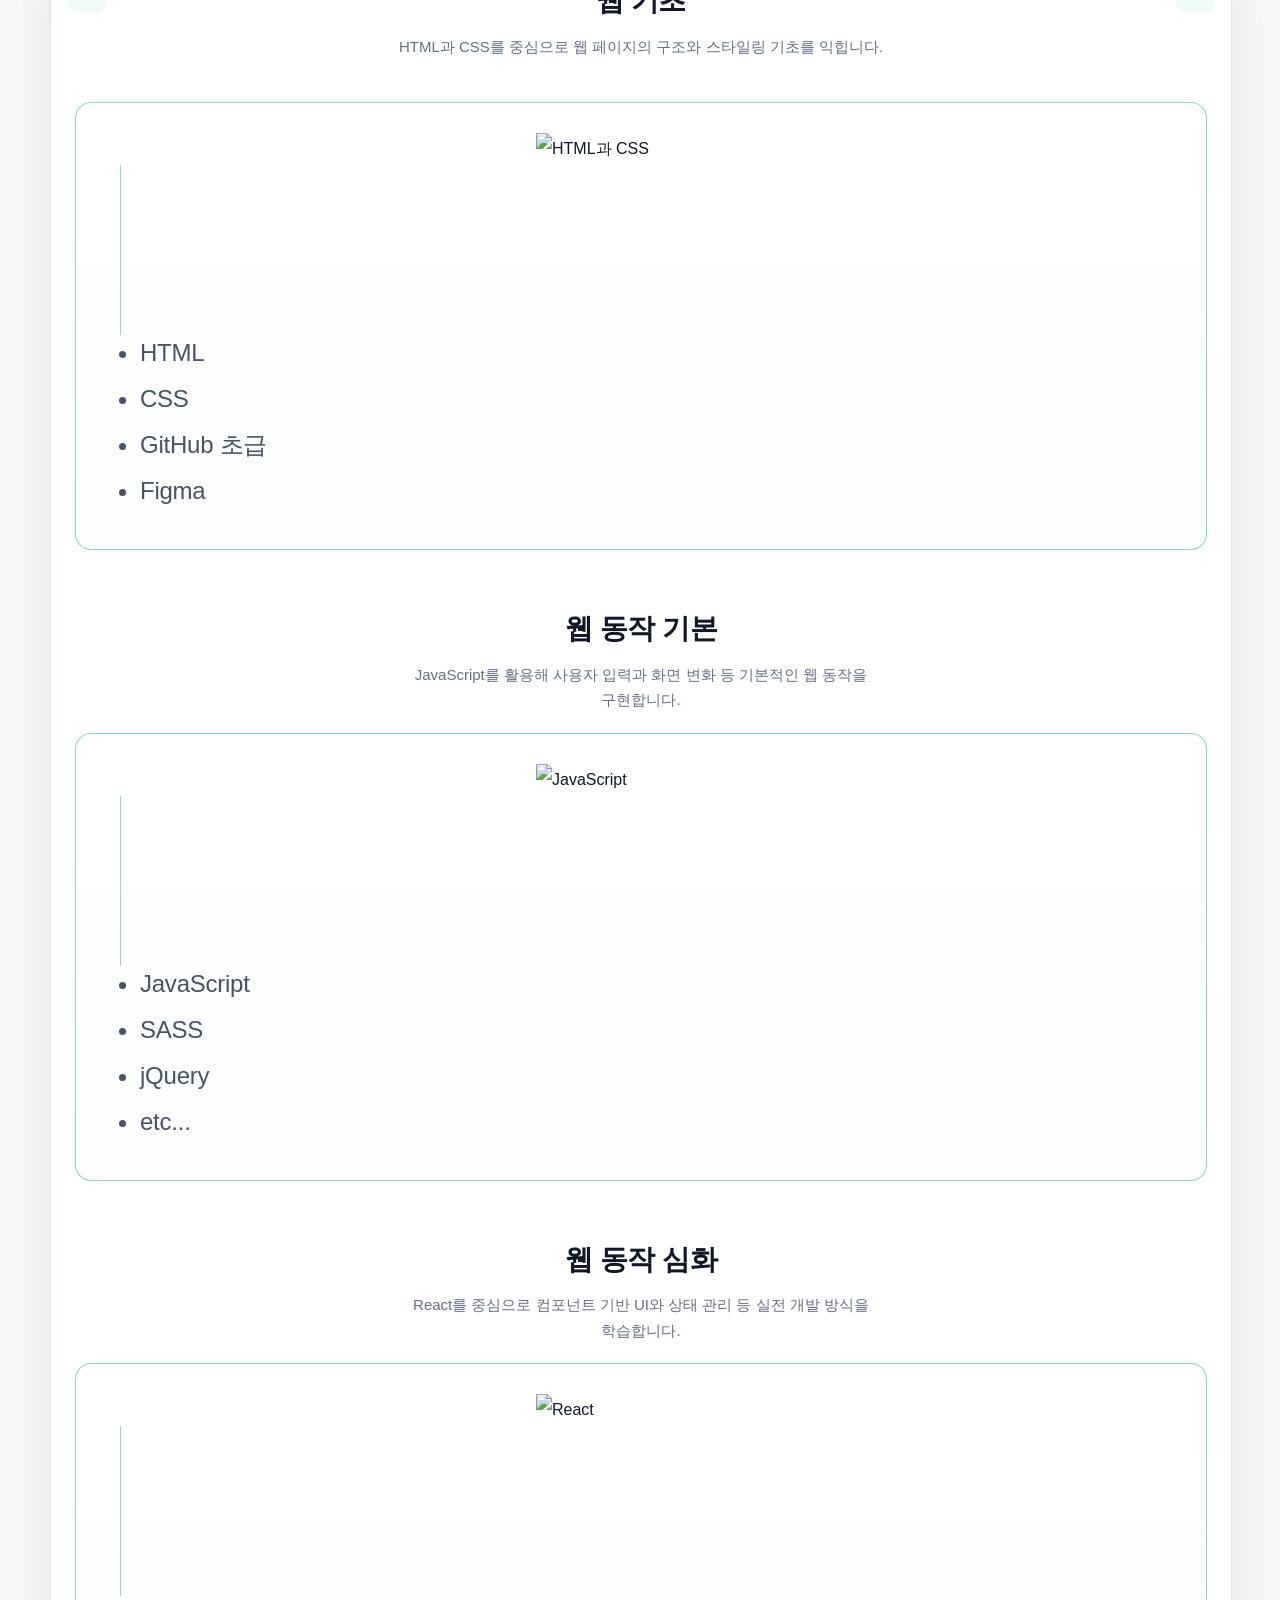
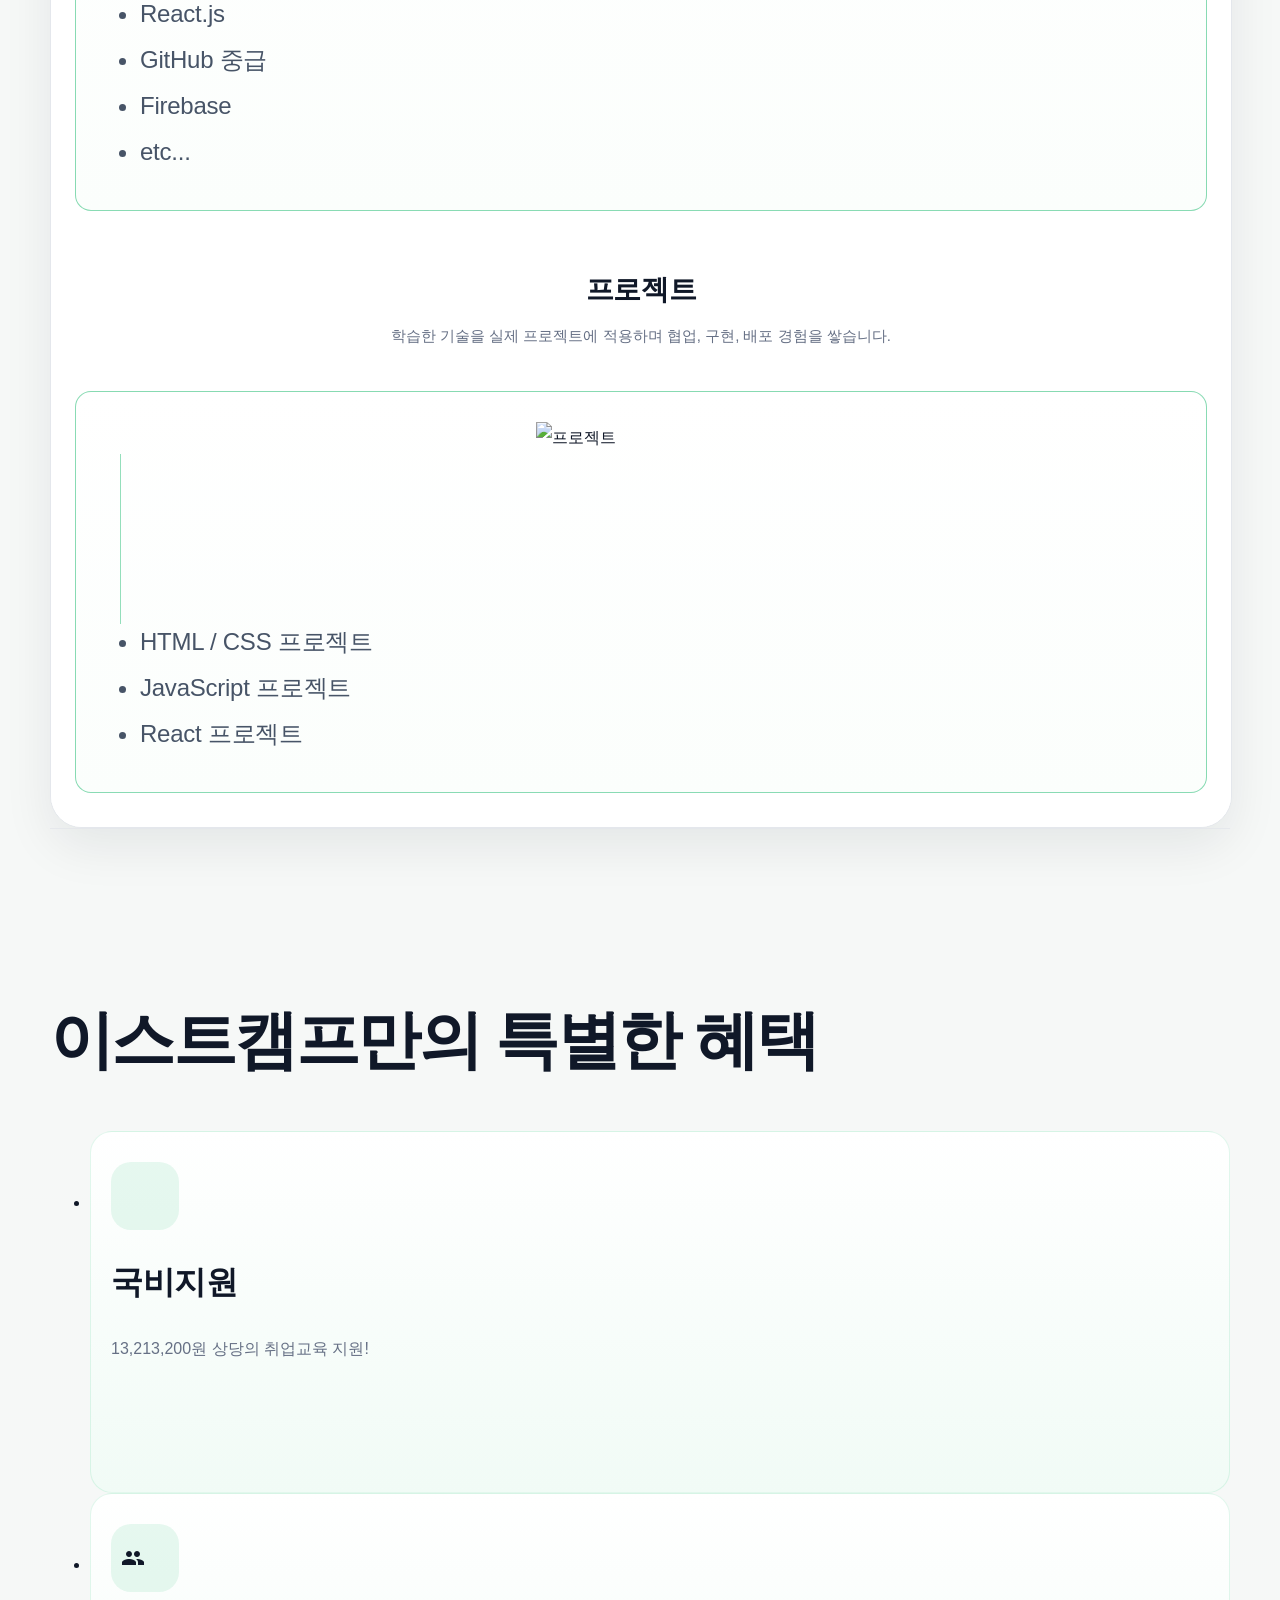
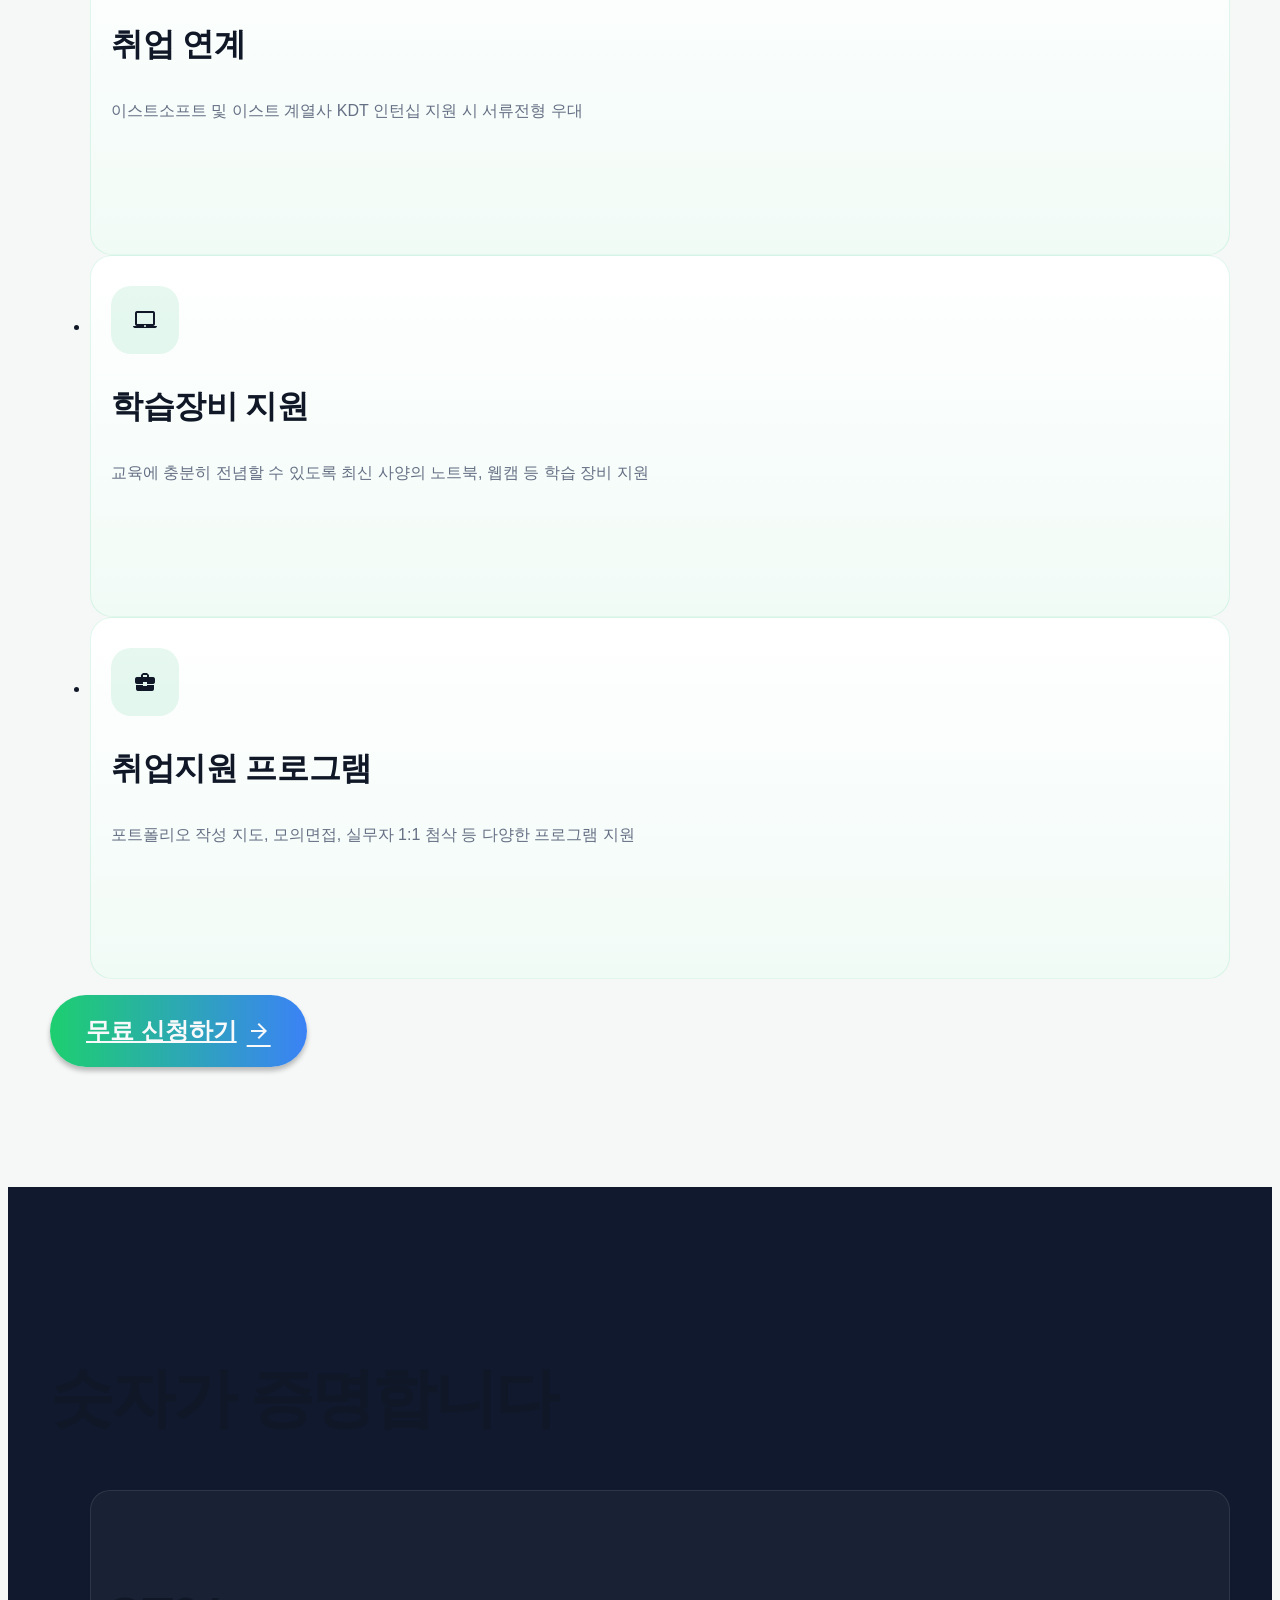
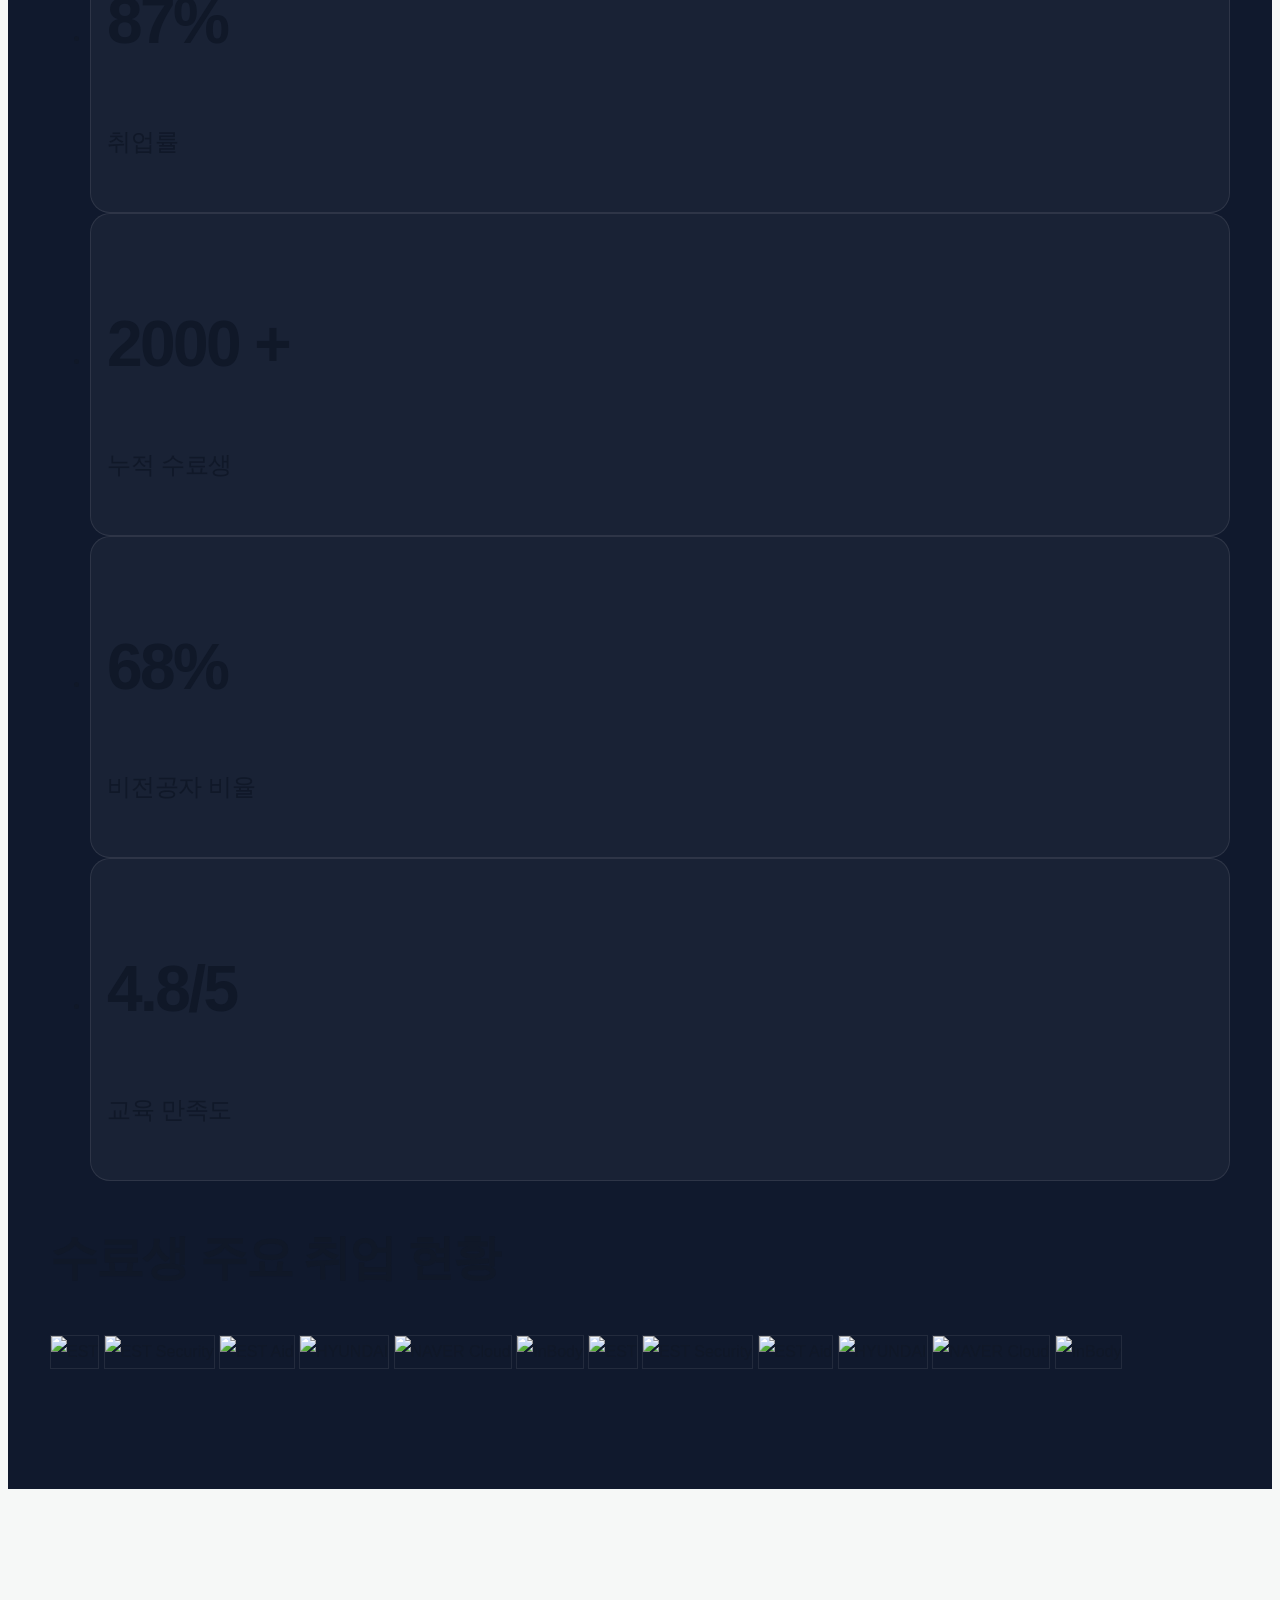
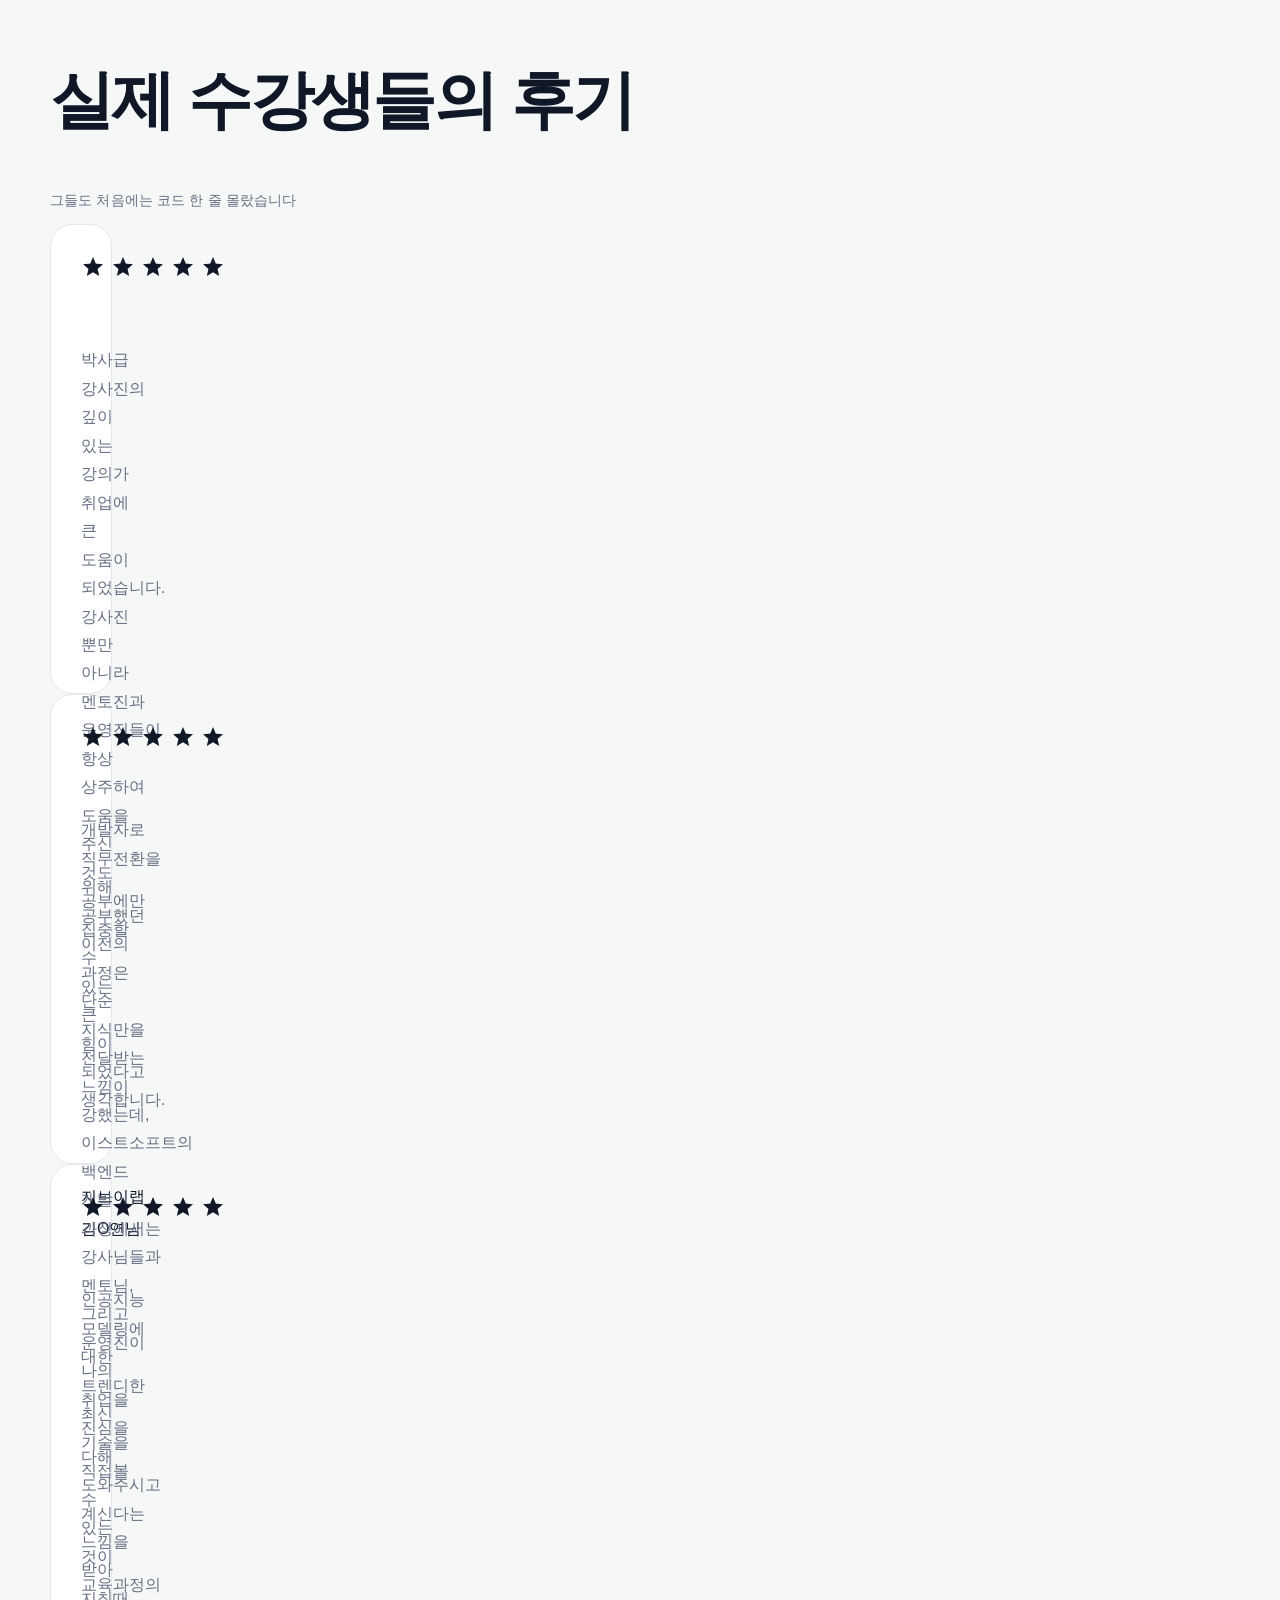
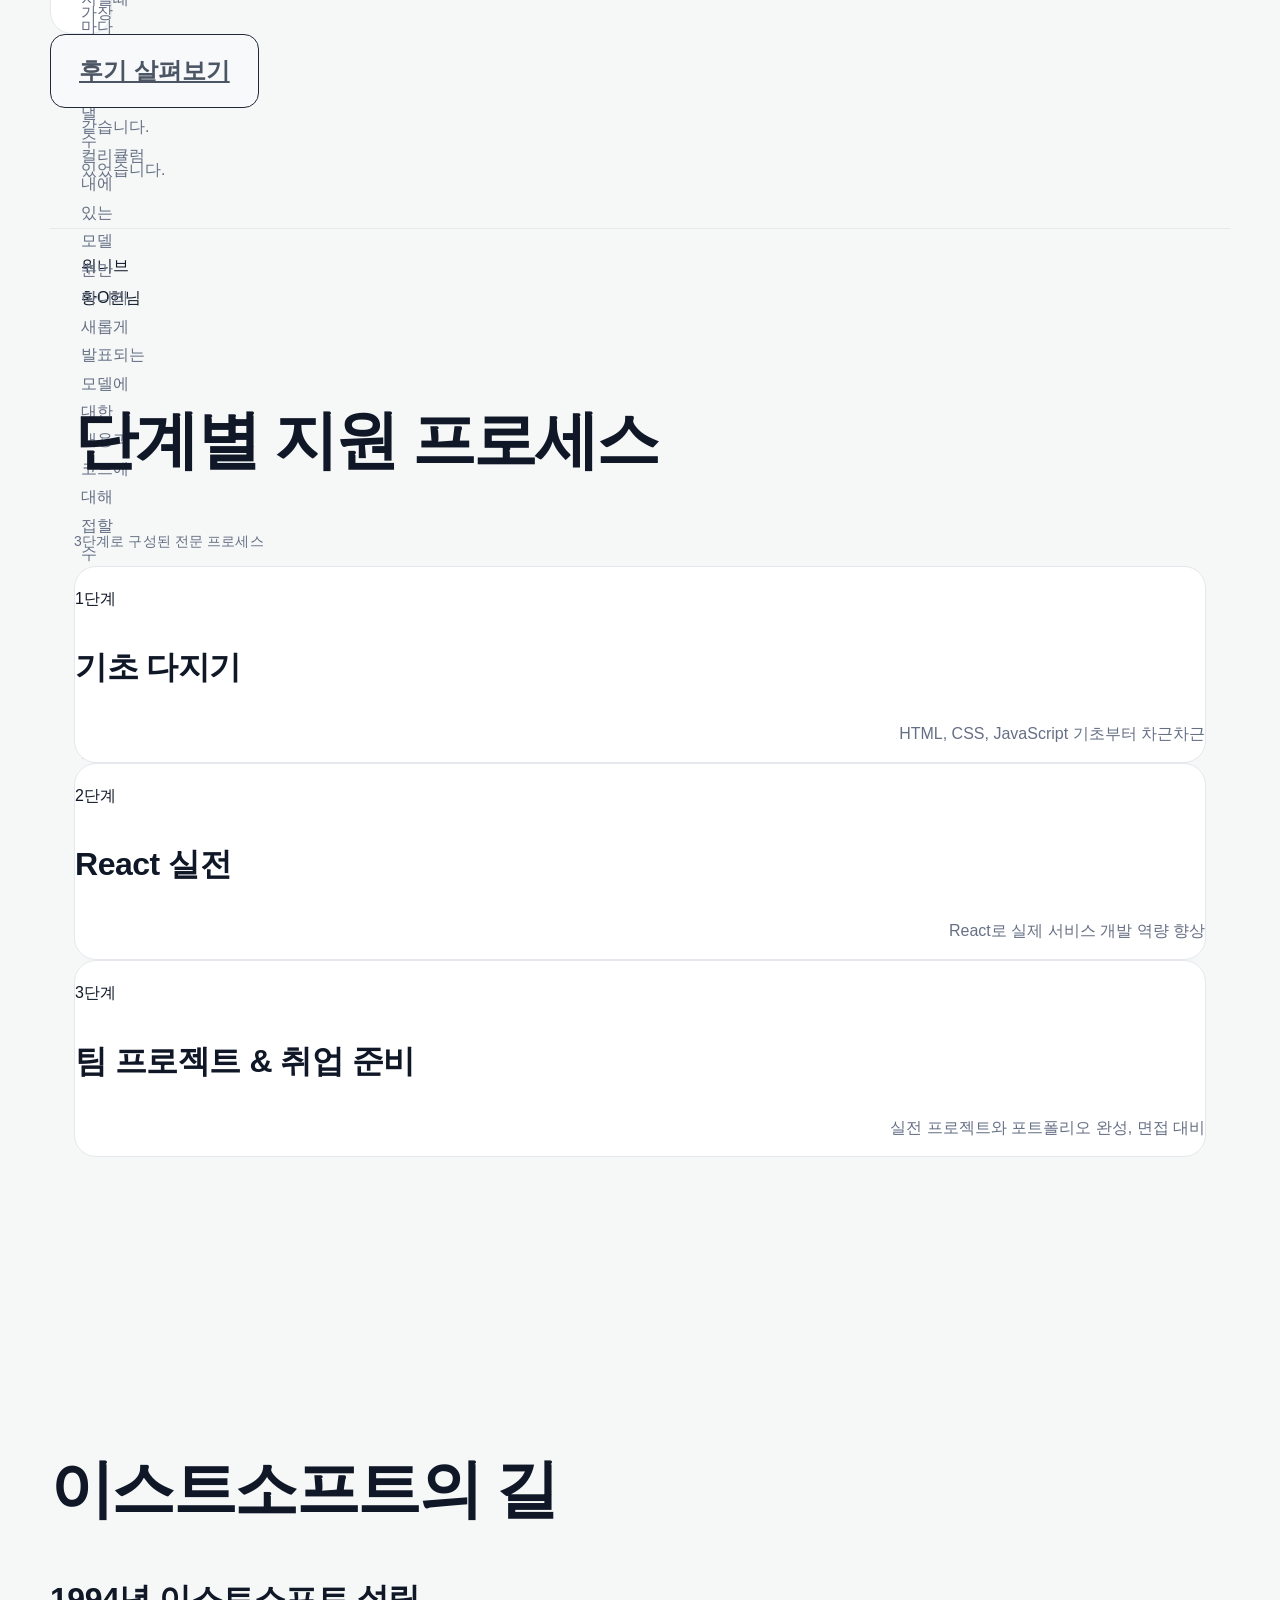
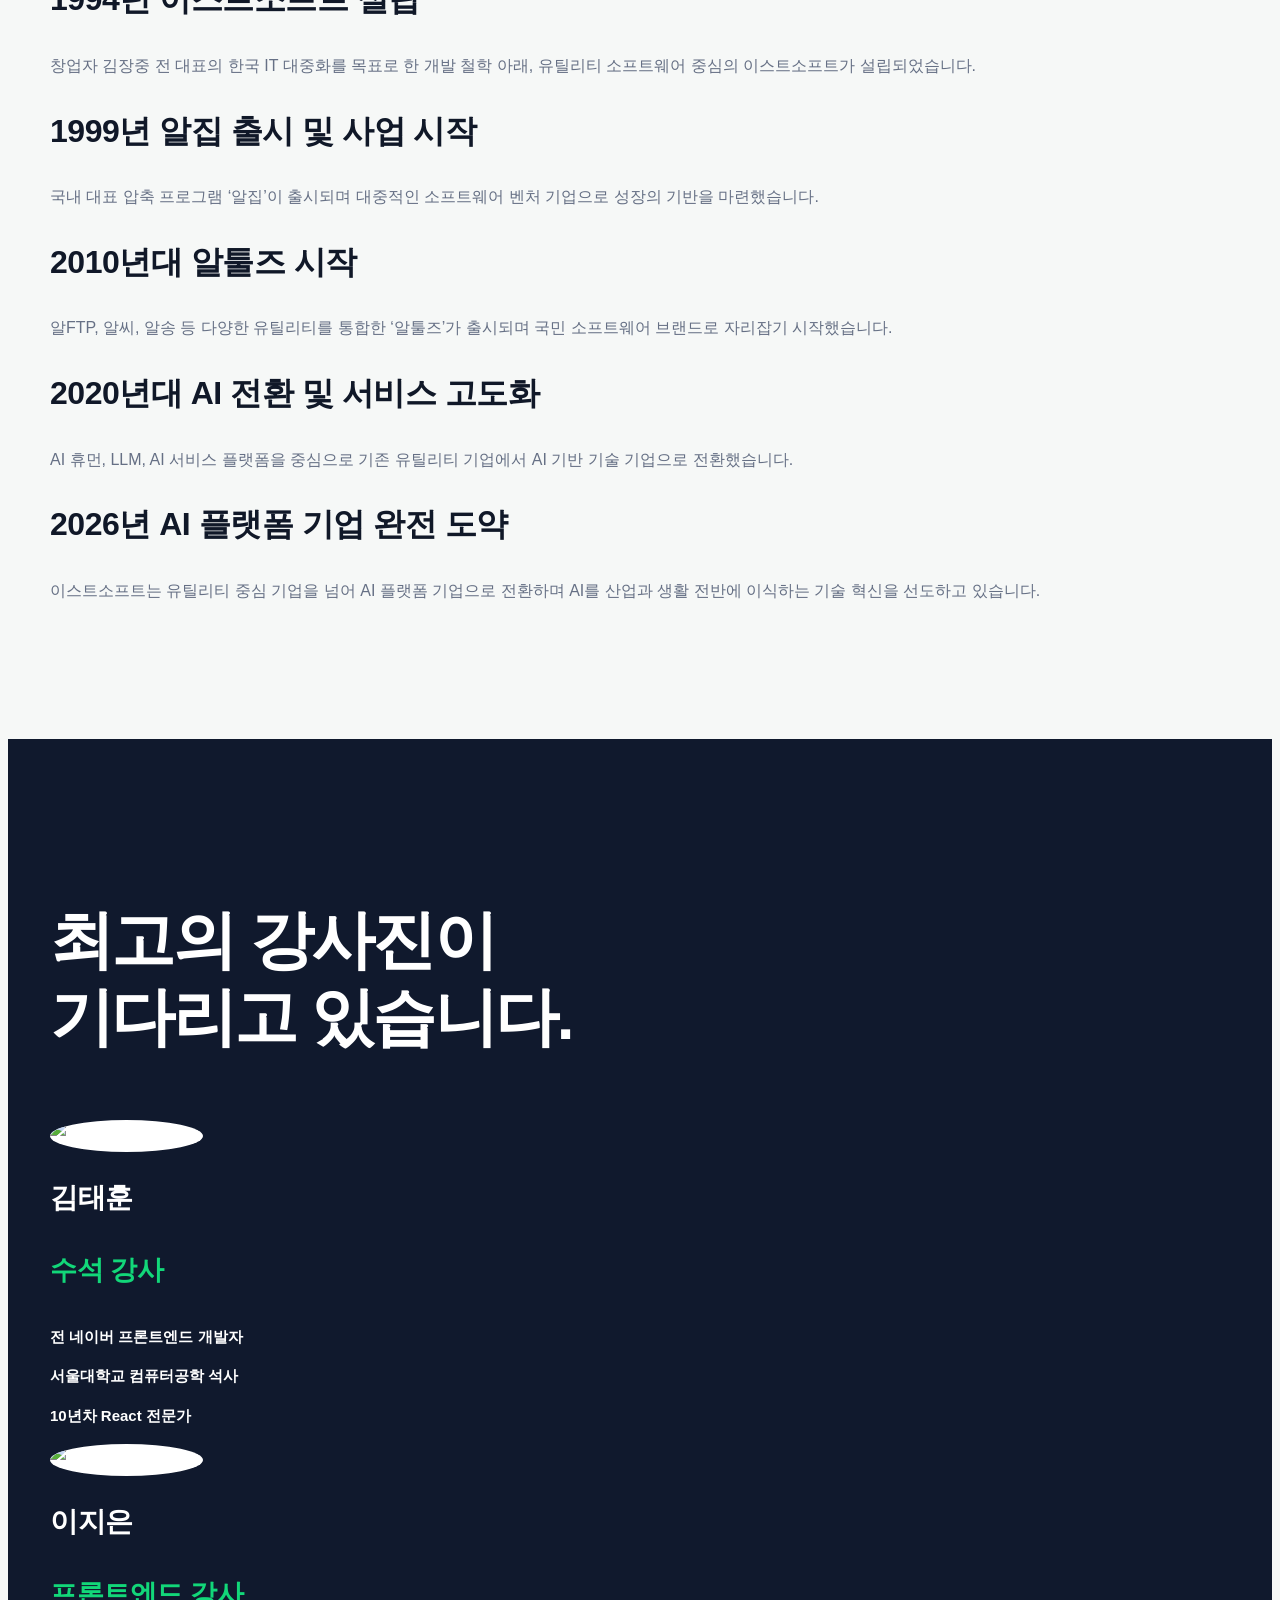
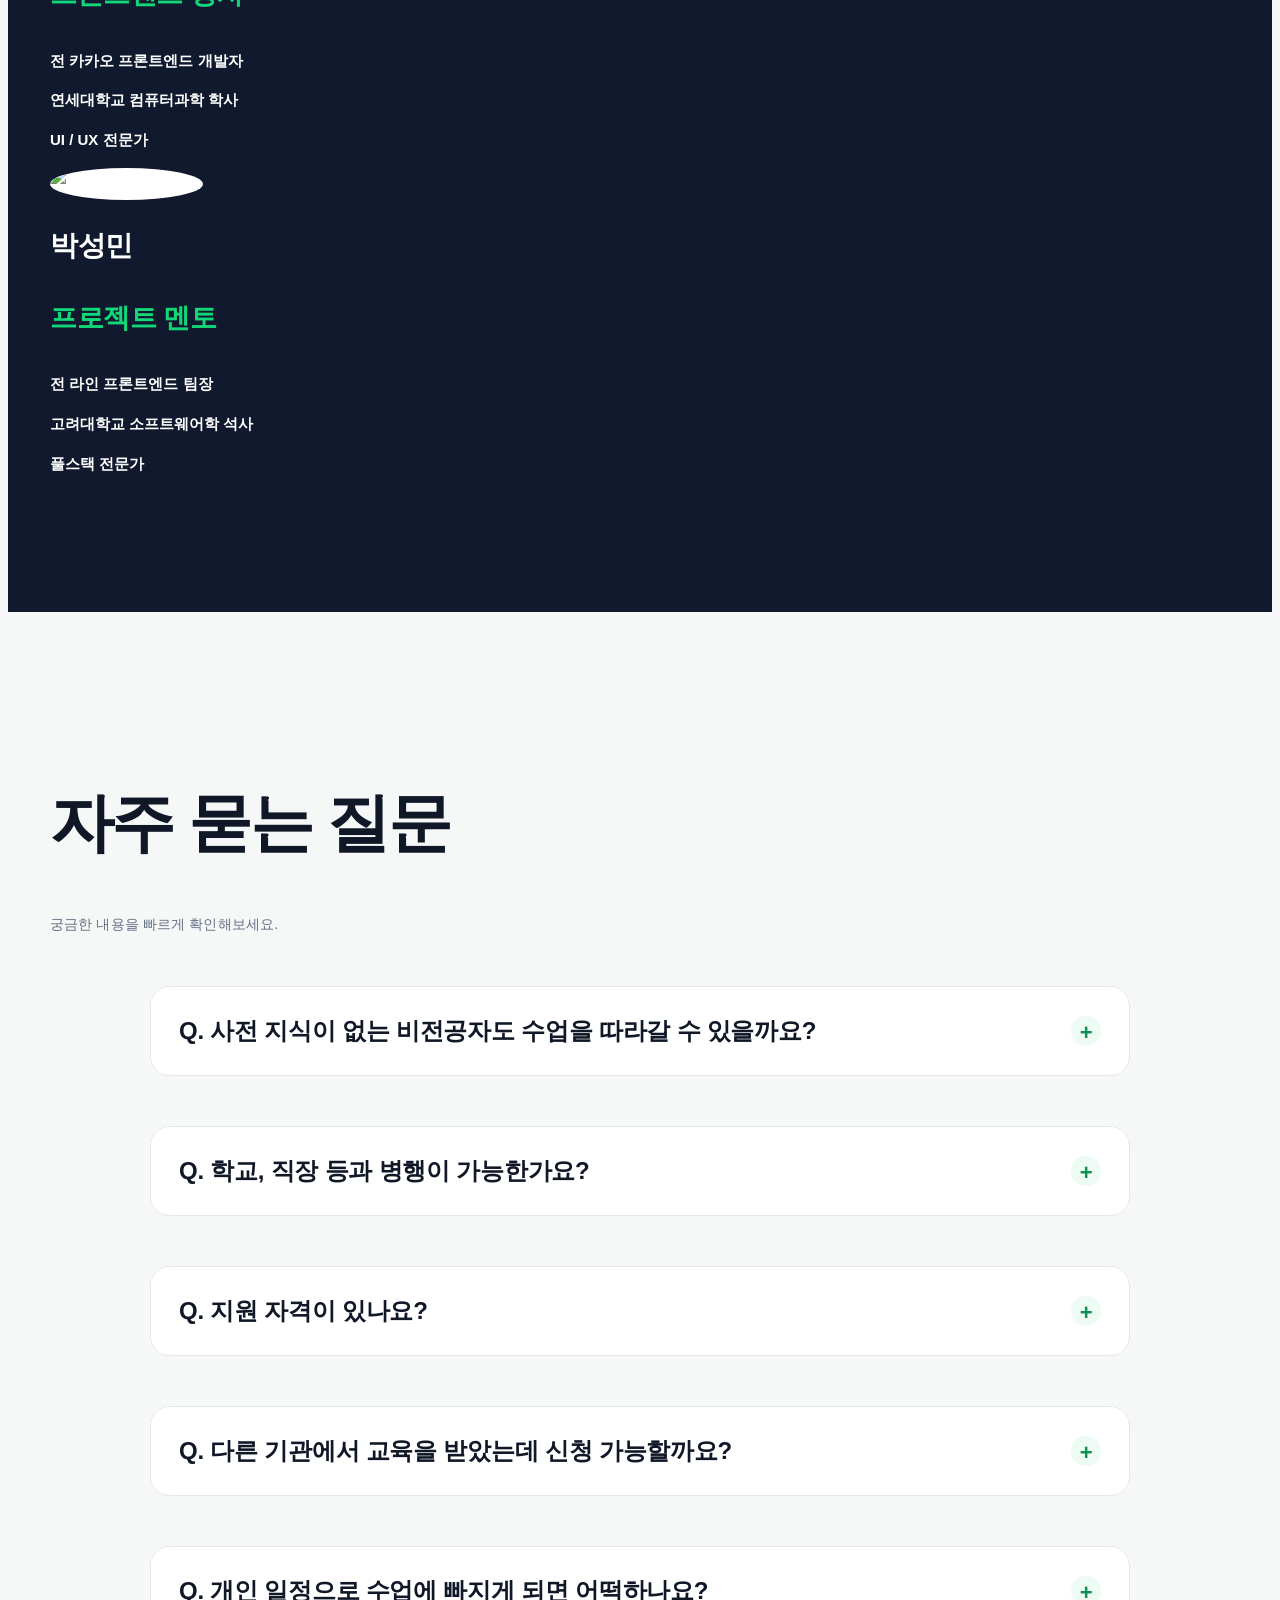
==== commit ce55dcd4: "feat: 커리큘럼 Swiper 적용 및 FAQ 디테일 개선 - 커리큘럼 슬라이더를 Swiper.js 기반으로 전환 - 커리큘럼 단계 진행바와 Swiper 상태 연동 - 커리큘럼 " ====
--- a/index.html
+++ b/index.html
@@ -9,13 +9,20 @@
       content="HTML과 CSS를 중심으로 구현한 이스트캠프 프론트엔드 부트캠프 랜딩페이지 리뉴얼 프로젝트"
     />
     <link href="https://fonts.googleapis.com/icon?family=Material+Icons" rel="stylesheet" />
-    <link rel="stylesheet" as="style" crossorigin href="https://cdn.jsdelivr.net/gh/orioncactus/pretendard/dist/web/variable/pretendardvariable-dynamic-subset.css" />
+    <link
+      rel="stylesheet"
+      as="style"
+      crossorigin
+      href="https://cdn.jsdelivr.net/gh/orioncactus/pretendard/dist/web/variable/pretendardvariable-dynamic-subset.css"
+    />
+    <link rel="stylesheet" href="https://cdn.jsdelivr.net/npm/swiper@12/swiper-bundle.min.css" />
     <link rel="stylesheet" href="css/common.css" />
     <link rel="stylesheet" href="css/index.css" />
     <link rel="stylesheet" href="css/flex-utility.css" />
     <link rel="stylesheet" href="css/responsive.css" />
     <link rel="stylesheet" href="css/renewal.css" />
   </head>
+
   <body>
     <!-- 김찬희 -->
     <header class="renew-header">
@@ -25,7 +32,9 @@
             <img src="images/Logo.png" alt="EST CAMP" />
           </a>
         </h1>
+
         <input type="checkbox" id="menu-toggle" class="hidden" />
+
         <nav aria-label="주요 메뉴">
           <ul class="d-flex align-items-center text-body-m">
             <li><a href="#curriculum" class="nav-link active">커리큘럼</a></li>
@@ -33,6 +42,7 @@
             <li><a href="#review" class="nav-link">수강후기</a></li>
             <li><a href="#faq" class="nav-link">FAQ</a></li>
           </ul>
+
           <div class="nav-btn">
             <a href="#apply" class="btn btn-small">
               <span>무료 신청하기</span>
@@ -40,16 +50,21 @@
             </a>
           </div>
         </nav>
-        <label for="menu-toggle" class="material-icons menu" aria-label="메뉴 열기">menu</label>
-        <label for="menu-toggle" class="material-icons close" aria-label="메뉴 닫기">close</label>
+
+        <label for="menu-toggle" class="material-icons menu" aria-label="메뉴 열기"> menu </label>
+
+        <label for="menu-toggle" class="material-icons close" aria-label="메뉴 닫기"> close </label>
       </div>
     </header>
+
     <main>
       <div class="pop-up" id="pop-up"></div>
+
       <section class="hero inner-pd">
         <div class="container d-flex justify-content-between align-items-center">
           <div class="title-text">
             <span>2026년 하반기 모집 중 &middot; 선착순 마감</span>
+
             <h2 class="text-heading2">
               비전공자도,
               <br />
@@ -57,26 +72,32 @@
               <br />
               <span>프론트엔드</span> 취업
             </h2>
+
             <p>실무 중심 커리큘럼과 1:1 멘토링으로</p>
             <p>취업까지 이어지는 집중 부트캠프</p>
+
             <div class="hero-btn-group">
               <a href="#apply" class="btn btn-rec">
                 <span>지원하기</span>
                 <span class="material-icons arrow">arrow_forward</span>
               </a>
+
               <a href="#apply" class="btn-detail">
                 <span>프로그램 살펴보기</span>
               </a>
             </div>
           </div>
+
           <img src="images/hero.png" alt="프론트엔드 학습을 표현한 일러스트" />
         </div>
       </section>
       <!-- /김찬희 -->
+
       <!-- 김정우 -->
       <section class="problem">
         <div class="container d-flex flex-column align-items-center">
           <h2 class="hidden">문제 제기</h2>
+
           <div class="title d-flex flex-column align-items-center g-1">
             <h3 class="text-heading5">이런 고민, 하고 계신가요?</h3>
             <p class="text-caption">많은 분들이 같은 고민을 하고 있습니다.</p>
@@ -90,12 +111,14 @@
                     <span class="material-icons">code_off</span>
                   </h3>
                 </li>
+
                 <li>
                   <h4 class="text-heading6">
                     비전공자도 <br />
                     가능할까?
                   </h4>
                 </li>
+
                 <li>
                   <p class="text-body-m">
                     코딩 경험이 전혀 없어도 <br />
@@ -105,6 +128,7 @@
                 </li>
               </ul>
             </li>
+
             <li class="question-container">
               <ul class="question-list d-flex flex-column align-items-center">
                 <li>
@@ -112,12 +136,14 @@
                     <span class="material-icons">access_time</span>
                   </h3>
                 </li>
+
                 <li>
                   <h4 class="text-heading6">
                     나이가 늦은건 <br />
                     아닐까?
                   </h4>
                 </li>
+
                 <li>
                   <p class="text-body-m">
                     늦은 나이에 시작해도 <br />
@@ -127,6 +153,7 @@
                 </li>
               </ul>
             </li>
+
             <li class="question-container">
               <ul class="question-list d-flex flex-column align-items-center">
                 <li>
@@ -134,12 +161,14 @@
                     <span class="material-icons">work_outline</span>
                   </h3>
                 </li>
+
                 <li>
                   <h4 class="text-heading6">
                     취업이 정말 <br />
                     될까?
                   </h4>
                 </li>
+
                 <li>
                   <p class="text-body-m">
                     교육 후에 실제로 취업까지 <br />
@@ -149,6 +178,7 @@
                 </li>
               </ul>
             </li>
+
             <li class="question-container">
               <ul class="question-list d-flex flex-column align-items-center">
                 <li>
@@ -156,12 +186,14 @@
                     <span class="material-icons">import_contacts</span>
                   </h3>
                 </li>
+
                 <li>
                   <h4 class="text-heading6">
                     혼자 공부는 <br />
                     어려워
                   </h4>
                 </li>
+
                 <li>
                   <p class="text-body-m">
                     독학으로 <br />
@@ -173,32 +205,37 @@
           </ul>
         </div>
       </section>
+
       <hr class="container" />
+
       <section id="curriculum" class="program">
         <div class="container d-flex">
           <h2 class="hidden">프로그램 소개</h2>
+
           <div class="title d-flex flex-column g-1">
             <h3 class="text-heading5">
               이스트캠프가
               <br />
               해결해드립니다!
             </h3>
+
             <p class="text-caption">
               6개월 안에 현업 개발자가 될 수 있도록, <br />
               모든 과정을 설계했습니다.
             </p>
           </div>
+
           <div class="program-list d-flex flex-column">
-            <div>
+            <div class="progress-wrap">
               <ul class="progress d-flex align-items-start justify-content-between">
-                <li class="active">
+                <li class="active current">
                   <ul class="progress-dot d-flex flex-column align-items-center">
                     <li class="circle"></li>
                     <li class="text-caption">웹 기초</li>
                   </ul>
                 </li>
 
-                <li class="active">
+                <li>
                   <ul class="progress-dot d-flex flex-column align-items-center">
                     <li class="circle small"></li>
                     <li class="text-caption">웹 동작 기본</li>
@@ -221,106 +258,128 @@
               </ul>
             </div>
 
-            <div class="sliderwrap">
-              <ul class="slidercontainer">
-                <li class="d-flex align-items-center text-center">
-                  <ul class="slider d-flex flex-column">
-                    <li class="text-heading6">웹 기초</li>
-                    <li class="slider-description">HTML과 CSS를 중심으로 웹 페이지의 구조와 스타일링 기초를 익힙니다.</li>
-                    <li>
-                      <ul
-                        class="slider-content d-flex align-items-center justify-content-center text-center"
-                      >
-                        <li><img src="images/CSS_HTML_img.png" alt="html,css" /></li>
-                        <li class="divider"></li>
-                        <li>
-                          <ul class="list-decoration text-left">
-                            <li class="text-body-l">HTML</li>
-                            <li class="text-body-l">CSS</li>
-                            <li class="text-body-l">GitHub초급</li>
-                            <li class="text-body-l">Figma</li>
-                          </ul>
-                        </li>
+            <div class="swiper curriculum-swiper">
+              <div class="swiper-wrapper">
+                <div class="swiper-slide">
+                  <div class="curriculum-slide">
+                    <h3 class="text-heading6">웹 기초</h3>
+
+                    <p class="slider-description">
+                      HTML과 CSS를 중심으로 웹 페이지의 구조와 스타일링 기초를 익힙니다.
+                    </p>
+
+                    <div class="slider-content d-flex align-items-center justify-content-center">
+                      <div class="curriculum-image">
+                        <img src="images/CSS_HTML_img.png" alt="HTML과 CSS" />
+                      </div>
+
+                      <div class="divider" aria-hidden="true"></div>
+
+                      <ul class="list-decoration text-left">
+                        <li class="text-body-l">HTML</li>
+                        <li class="text-body-l">CSS</li>
+                        <li class="text-body-l">GitHub 초급</li>
+                        <li class="text-body-l">Figma</li>
                       </ul>
-                    </li>
-                  </ul>
-                  <ul class="slider d-flex flex-column">
-                    <li class="text-heading6">웹 동작 기본</li>
-                    <li class="slider-description">JavaScript를 활용해 사용자 입력과 화면 변화 등 기본적인 웹 동작을 구현합니다.</li>
-                    <li>
-                      <ul
-                        class="slider-content d-flex align-items-center justify-content-center text-center"
-                      >
-                        <li><img src="images/JS_img.png" alt="javascript" /></li>
-                        <li class="divider"></li>
-                        <li>
-                          <ul class="list-decoration text-left">
-                            <li class="text-body-l">JavaScript</li>
-                            <li class="text-body-l">SASS</li>
-                            <li class="text-body-l">jQuery</li>
-                            <li class="text-body-l">etc...</li>
-                          </ul>
-                        </li>
+                    </div>
+                  </div>
+                </div>
+
+                <div class="swiper-slide">
+                  <div class="curriculum-slide">
+                    <h3 class="text-heading6">웹 동작 기본</h3>
+
+                    <p class="slider-description">
+                      JavaScript를 활용해 사용자 입력과 화면 변화 등 기본적인 웹 동작을 구현합니다.
+                    </p>
+
+                    <div class="slider-content d-flex align-items-center justify-content-center">
+                      <div class="curriculum-image">
+                        <img src="images/JS_img.png" alt="JavaScript" />
+                      </div>
+
+                      <div class="divider" aria-hidden="true"></div>
+
+                      <ul class="list-decoration text-left">
+                        <li class="text-body-l">JavaScript</li>
+                        <li class="text-body-l">SASS</li>
+                        <li class="text-body-l">jQuery</li>
+                        <li class="text-body-l">etc...</li>
                       </ul>
-                    </li>
-                  </ul>
-                  <ul class="slider d-flex flex-column">
-                    <li class="text-heading6">웹 동작 심화</li>
-                    <li class="slider-description">React를 중심으로 컴포넌트 기반 UI와 상태 관리 등 실전 개발 방식을 학습합니다.</li>
-                    <li>
-                      <ul
-                        class="slider-content d-flex align-items-center justify-content-center text-center"
-                      >
-                        <li><img src="images/React_img.png" alt="react" /></li>
-                        <li class="divider"></li>
-                        <li>
-                          <ul class="list-decoration text-left">
-                            <li class="text-body-l">React.js</li>
-                            <li class="text-body-l">GitHub 중급</li>
-                            <li class="text-body-l">Firebase</li>
-                            <li class="text-body-l">etc...</li>
-                          </ul>
-                        </li>
+                    </div>
+                  </div>
+                </div>
+
+                <div class="swiper-slide">
+                  <div class="curriculum-slide">
+                    <h3 class="text-heading6">웹 동작 심화</h3>
+
+                    <p class="slider-description">
+                      React를 중심으로 컴포넌트 기반 UI와 상태 관리 등 실전 개발 방식을 학습합니다.
+                    </p>
+
+                    <div class="slider-content d-flex align-items-center justify-content-center">
+                      <div class="curriculum-image">
+                        <img src="images/React_img.png" alt="React" />
+                      </div>
+
+                      <div class="divider" aria-hidden="true"></div>
+
+                      <ul class="list-decoration text-left">
+                        <li class="text-body-l">React.js</li>
+                        <li class="text-body-l">GitHub 중급</li>
+                        <li class="text-body-l">Firebase</li>
+                        <li class="text-body-l">etc...</li>
                       </ul>
-                    </li>
-                  </ul>
-                  <ul class="slider d-flex flex-column">
-                    <li class="text-heading6">프로젝트</li>
-                    <li class="slider-description">학습한 기술을 실제 프로젝트에 적용하며 협업, 구현, 배포 경험을 쌓습니다.</li>
-                    <li>
-                      <ul
-                        class="slider-content d-flex align-items-center justify-content-center text-center"
-                      >
-                        <li><img src="images/Project_img.png" alt="project" /></li>
-                        <li class="divider"></li>
-                        <li>
-                          <ul class="list-decoration text-left">
-                            <li class="text-body-l">HTML/CSS</li>
-                            <li class="text-body-l">JS 프로젝트 추가</li>
-                            <li class="text-body-l">React 추가</li>
-                          </ul>
-                        </li>
+                    </div>
+                  </div>
+                </div>
+
+                <div class="swiper-slide">
+                  <div class="curriculum-slide">
+                    <h3 class="text-heading6">프로젝트</h3>
+
+                    <p class="slider-description">
+                      학습한 기술을 실제 프로젝트에 적용하며 협업, 구현, 배포 경험을 쌓습니다.
+                    </p>
+
+                    <div class="slider-content d-flex align-items-center justify-content-center">
+                      <div class="curriculum-image">
+                        <img src="images/Project_img.png" alt="프로젝트" />
+                      </div>
+
+                      <div class="divider" aria-hidden="true"></div>
+
+                      <ul class="list-decoration text-left">
+                        <li class="text-body-l">HTML / CSS 프로젝트</li>
+                        <li class="text-body-l">JavaScript 프로젝트</li>
+                        <li class="text-body-l">React 프로젝트</li>
                       </ul>
-                    </li>
-                  </ul>
-                </li>
-              </ul>
-              <button class="slider-button prev">
-                <span class="material-icons">chevron_left</span>
+                    </div>
+                  </div>
+                </div>
+              </div>
+
+              <button type="button" class="slider-button prev" aria-label="이전 커리큘럼">
+                <span class="material-icons" aria-hidden="true">chevron_left</span>
               </button>
-              <button class="slider-button next">
-                <span class="material-icons">chevron_right</span>
+
+              <button type="button" class="slider-button next" aria-label="다음 커리큘럼">
+                <span class="material-icons" aria-hidden="true">chevron_right</span>
               </button>
             </div>
           </div>
         </div>
       </section>
       <!-- /김정우 -->
+
       <hr class="container" />
+
       <!-- 최정원 -->
       <section class="benefit inner-pd">
         <div class="container d-flex flex-column align-items-center justify-content-center g-3">
           <h2 class="text-heading4">이스트캠프만의 특별한 혜택</h2>
+
           <div class="benefit-cards">
             <ul class="d-flex text-center">
               <li>
@@ -330,6 +389,7 @@
                 <p class="text-heading6">국비지원</p>
                 <p class="text-body-m">13,213,200원 상당의 취업교육 지원!</p>
               </li>
+
               <li>
                 <div class="benefit-icon">
                   <span class="material-icons">groups</span>
@@ -339,6 +399,7 @@
                   이스트소프트 및 이스트 계열사 KDT 인턴십 지원 시 서류전형 우대
                 </p>
               </li>
+
               <li>
                 <div class="benefit-icon">
                   <span class="material-icons">laptop_mac</span>
@@ -348,6 +409,7 @@
                   교육에 충분히 전념할 수 있도록 최신 사양의 노트북, 웹캠 등 학습 장비 지원
                 </p>
               </li>
+
               <li>
                 <div class="benefit-icon">
                   <span class="material-icons">business_center</span>
@@ -359,38 +421,46 @@
               </li>
             </ul>
           </div>
+
           <a href="#" class="btn btn-big">
             <span>무료 신청하기</span>
             <span class="material-icons arrow">arrow_forward</span>
           </a>
         </div>
       </section>
+
       <section id="result" class="result d-flex flex-column inner-pd">
         <div class="container d-flex flex-column align-items-center justify-content-center g-3">
           <h2 class="text-heading4">숫자가 증명합니다</h2>
+
           <ul class="resultList d-flex justify-content-between text-center">
             <li class="d-flex flex-column g-1">
               <p class="text-heading4">87%</p>
               <p class="text-body-l">취업률</p>
             </li>
+
             <li class="d-flex flex-column g-1">
               <p class="text-heading4">2000 +</p>
               <p class="text-body-l">누적 수료생</p>
             </li>
+
             <li class="d-flex flex-column g-1">
               <p class="text-heading4">68%</p>
               <p class="text-body-l">비전공자 비율</p>
             </li>
+
             <li class="d-flex flex-column g-1">
               <p class="text-heading4">4.8/5</p>
               <p class="text-body-l">교육 만족도</p>
             </li>
           </ul>
         </div>
+
         <div
           class="company-slide-wrap container d-flex flex-column align-items-center justify-content-center g-3"
         >
           <h3 class="text-heading5">수료생 주요 취업 현황</h3>
+
           <div class="companySlide d-flex">
             <img src="images/Slide_EST.png" alt="EST" />
             <img src="images/Slide_ESTSecurity.png" alt="EST Security" />
@@ -408,87 +478,106 @@
         </div>
       </section>
       <!-- /최정원 -->
+
       <!-- 김윤수 -->
       <section id="review" class="review d-flex flex-column inner-pd g-3">
         <div class="container d-flex flex-column align-items-center justify-content-center g-1">
           <h2 class="text-heading4">실제 수강생들의 후기</h2>
           <p class="text-caption">그들도 처음에는 코드 한 줄 몰랐습니다</p>
         </div>
+
         <div class="container d-flex align-items-center justify-content-between">
           <div class="student-profile">
             <div class="scope-head">
               <span class="material-icons">star star star star star</span>
               <img src="images/student_1.png" alt="" />
             </div>
+
             <p class="text-body-m student-comment">
               박사급 강사진의 깊이 있는 강의가 취업에 큰 도움이 되었습니다. 강사진 뿐만 아니라
               멘토진과 운영진들이 항상 상주하여 도움을 주신 것도 공부에만 집중할 수 있는 큰 힘이
               되었다고 생각합니다.
             </p>
+
             <div class="student-name">
               <p>지브이랩 김O연님</p>
             </div>
           </div>
+
           <div class="student-profile">
             <div class="scope-head">
               <span class="material-icons">star star star star star</span>
               <img src="images/student_2.png" alt="" />
             </div>
+
             <p class="text-body-m student-comment">
               개발자로 직무전환을 위해 공부했던 이전의 과정은 단순 지식만을 전달받는 느낌이
               강했는데, 이스트소프트의 백엔드 개발 과정에서는 강사님들과 멘토님, 그리고 운영진이
               나의 취업을 진심을 다해 도와주시고 계신다는 느낌을 받아 지칠때 마다 다시 힘을 낼 수
               있었습니다.
             </p>
+
             <div class="student-name">
               <p>위니브 황O헌님</p>
             </div>
           </div>
+
           <div class="student-profile">
             <div class="scope-head">
               <span class="material-icons">star star star star star</span>
               <img src="images/student_3.png" alt="" />
             </div>
+
             <p class="text-body-m student-comment">
               인공지능 모델링에 대한 트렌디한 최신 기술을 직접볼 수 있는 것이 교육과정의 가장 큰
               장점인 것 같습니다. 컬리큘럼 내에 있는 모델 뿐만 아니라 새롭게 발표되는 모델에 대한
               내용과 코드에 대해 접할 수 있어서 공부할 때 가장 큰 도움이 되었습니다.
             </p>
+
             <div class="student-name">
               <p>이스트소프트 정O익님</p>
             </div>
           </div>
         </div>
+
         <div class="container d-flex justify-content-center">
           <a href="#apply" class="btn-detail more-review">후기 살펴보기</a>
         </div>
       </section>
+
       <hr class="container" />
+
       <section class="process inner-pd">
         <div class="container d-flex flex-column align-items-center justify-content-center">
           <div class="container process_area g-1">
             <h2 class="text-heading4">단계별 지원 프로세스</h2>
             <p class="text-caption">3단계로 구성된 전문 프로세스</p>
           </div>
+
           <div class="container process_area g-2">
             <div class="process_cell">
               <div class="process_circle"></div>
+
               <div class="process_card">
                 <div class="process_step"><p>1단계</p></div>
                 <h3 class="text-heading6">기초 다지기</h3>
                 <p class="text-body-m">HTML, CSS, JavaScript 기초부터 차근차근</p>
               </div>
             </div>
+
             <div class="process_cell">
               <div class="process_circle"></div>
+
               <div class="process_card">
                 <div class="process_step"><p>2단계</p></div>
                 <h3 class="text-heading6">React 실전</h3>
                 <p class="text-body-m">React로 실제 서비스 개발 역량 향상</p>
               </div>
             </div>
+
             <div class="process_cell">
               <div class="process_circle"></div>
+
               <div class="process_card">
                 <div class="process_step"><p>3단계</p></div>
                 <h3 class="text-heading6">팀 프로젝트 &amp; 취업 준비</h3>
@@ -501,7 +590,6 @@
       <!-- /김윤수 -->
 
       <!-- 김소영 -->
-      <!-- 회사 소개 -->
       <section class="company inner-pd">
         <div class="container d-flex flex-column">
           <h2 class="text-heading4 text-center">이스트소프트의 길</h2>
@@ -512,6 +600,7 @@
                 <span class="year">1994년</span>
                 이스트소프트 설립
               </h3>
+
               <p class="text-body-m">
                 창업자 김장중 전 대표의 한국 IT 대중화를 목표로 한 개발 철학 아래, 유틸리티
                 소프트웨어 중심의 이스트소프트가 설립되었습니다.
@@ -523,6 +612,7 @@
                 <span class="year">1999년</span>
                 알집 출시 및 사업 시작
               </h3>
+
               <p class="text-body-m">
                 국내 대표 압축 프로그램 ‘알집’이 출시되며 대중적인 소프트웨어 벤처 기업으로 성장의
                 기반을 마련했습니다.
@@ -534,6 +624,7 @@
                 <span class="year">2010년대</span>
                 알툴즈 시작
               </h3>
+
               <p class="text-body-m">
                 알FTP, 알씨, 알송 등 다양한 유틸리티를 통합한 ‘알툴즈’가 출시되며 국민 소프트웨어
                 브랜드로 자리잡기 시작했습니다.
@@ -545,6 +636,7 @@
                 <span class="year">2020년대</span>
                 AI 전환 및 서비스 고도화
               </h3>
+
               <p class="text-body-m">
                 AI 휴먼, LLM, AI 서비스 플랫폼을 중심으로 기존 유틸리티 기업에서 AI 기반 기술
                 기업으로 전환했습니다.
@@ -556,6 +648,7 @@
                 <span class="year">2026년</span>
                 AI 플랫폼 기업 완전 도약
               </h3>
+
               <p class="text-body-m">
                 이스트소프트는 유틸리티 중심 기업을 넘어 AI 플랫폼 기업으로 전환하며 AI를 산업과
                 생활 전반에 이식하는 기술 혁신을 선도하고 있습니다.
@@ -565,7 +658,6 @@
         </div>
       </section>
 
-      <!-- 강사진 소개 -->
       <section class="lecturer inner-pd">
         <div class="container d-flex flex-column">
           <h2 class="text-center text-heading4">
@@ -575,34 +667,42 @@
           <div class="instructor-list d-flex text-center justify-content-between">
             <div class="instructor-card d-flex flex-column align-items-center g-1">
               <img src="./images/lecturer_1.png" alt="김태훈 강사 프로필" />
+
               <div class="instructor-text">
                 <h3 class="instructor-name text-heading6">김태훈</h3>
                 <h4 class="instructor-role text-heading6">수석 강사</h4>
               </div>
+
               <div class="text-body-m instructor-info">
                 <p>전 네이버 프론트엔드 개발자</p>
                 <p>서울대학교 컴퓨터공학 석사</p>
                 <p>10년차 React 전문가</p>
               </div>
             </div>
+
             <div class="instructor-card d-flex flex-column align-items-center g-1">
               <img src="./images/lecturer_2.png" alt="이지은 강사 프로필" />
+
               <div class="instructor-text">
                 <h3 class="text-heading6 instructor-name">이지은</h3>
                 <h4 class="text-heading6 instructor-role">프론트엔드 강사</h4>
               </div>
+
               <div class="text-body-m instructor-info">
                 <p>전 카카오 프론트엔드 개발자</p>
                 <p>연세대학교 컴퓨터과학 학사</p>
                 <p>UI / UX 전문가</p>
               </div>
             </div>
+
             <div class="instructor-card d-flex flex-column align-items-center g-1">
               <img src="./images/lecturer_3.png" alt="박성민 강사 프로필" />
+
               <div class="instructor-text">
                 <h3 class="text-heading6 instructor-name">박성민</h3>
                 <h4 class="text-heading6 instructor-role">프로젝트 멘토</h4>
               </div>
+
               <div class="text-body-m instructor-info">
                 <p>전 라인 프론트엔드 팀장</p>
                 <p>고려대학교 소프트웨어학 석사</p>
@@ -612,100 +712,145 @@
           </div>
         </div>
       </section>
+
       <section id="faq" class="faq inner-pd">
         <div class="container">
           <div class="faq-header text-center">
             <h2 class="text-heading4">자주 묻는 질문</h2>
             <p class="text-caption">궁금한 내용을 빠르게 확인해보세요.</p>
           </div>
+
           <div class="faq-list">
             <details class="faq-item">
-              <summary class="faq-question text-body-l">Q. 사전 지식이 없는 비전공자도 수업을 따라갈 수 있을까요?</summary>
-              <p class="faq-answer">네. 웹 기초부터 단계적으로 학습하는 커리큘럼으로 구성되어 있어 처음 시작하는 학습자도 기본기를 쌓으며 따라갈 수 있습니다.</p>
+              <summary class="faq-question text-body-l">
+                Q. 사전 지식이 없는 비전공자도 수업을 따라갈 수 있을까요?
+              </summary>
+
+              <p class="faq-answer">
+                네. 웹 기초부터 단계적으로 학습하는 커리큘럼으로 구성되어 있어 처음 시작하는
+                학습자도 기본기를 쌓으며 따라갈 수 있습니다.
+              </p>
             </details>
+
             <details class="faq-item">
-              <summary class="faq-question text-body-l">Q. 학교, 직장 등과 병행이 가능한가요?</summary>
-              <p class="faq-answer">집중형 과정이므로 실제 모집 과정의 수업 일정과 출석 기준을 확인한 뒤 병행 가능 여부를 판단하는 것을 권장합니다.</p>
+              <summary class="faq-question text-body-l">
+                Q. 학교, 직장 등과 병행이 가능한가요?
+              </summary>
+
+              <p class="faq-answer">
+                집중형 과정이므로 실제 모집 과정의 수업 일정과 출석 기준을 확인한 뒤 병행 가능
+                여부를 판단하는 것을 권장합니다.
+              </p>
             </details>
+
             <details class="faq-item">
               <summary class="faq-question text-body-l">Q. 지원 자격이 있나요?</summary>
-              <p class="faq-answer">세부 지원 자격은 모집 시기와 과정에 따라 달라질 수 있으므로 공식 모집 안내의 최신 조건을 확인해주세요.</p>
+
+              <p class="faq-answer">
+                세부 지원 자격은 모집 시기와 과정에 따라 달라질 수 있으므로 공식 모집 안내의 최신
+                조건을 확인해주세요.
+              </p>
             </details>
+
             <details class="faq-item">
-              <summary class="faq-question text-body-l">Q. 다른 기관에서 교육을 받았는데 신청 가능할까요?</summary>
-              <p class="faq-answer">기존 교육 이력에 따라 지원 조건이 달라질 수 있습니다. 중복 수강 및 국비지원 관련 조건은 신청 전 확인이 필요합니다.</p>
+              <summary class="faq-question text-body-l">
+                Q. 다른 기관에서 교육을 받았는데 신청 가능할까요?
+              </summary>
+
+              <p class="faq-answer">
+                기존 교육 이력에 따라 지원 조건이 달라질 수 있습니다. 중복 수강 및 국비지원 관련
+                조건은 신청 전 확인이 필요합니다.
+              </p>
             </details>
+
             <details class="faq-item">
-              <summary class="faq-question text-body-l">Q. 개인 일정으로 수업에 빠지게 되면 어떡하나요?</summary>
-              <p class="faq-answer">출석은 수료와 연관될 수 있으므로 과정별 출석 정책을 먼저 확인하고, 불가피한 일정은 운영 담당자에게 문의하는 것이 좋습니다.</p>
+              <summary class="faq-question text-body-l">
+                Q. 개인 일정으로 수업에 빠지게 되면 어떡하나요?
+              </summary>
+
+              <p class="faq-answer">
+                출석은 수료와 연관될 수 있으므로 과정별 출석 정책을 먼저 확인하고, 불가피한 일정은
+                운영 담당자에게 문의하는 것이 좋습니다.
+              </p>
             </details>
           </div>
         </div>
       </section>
-      <!-- CTA Section -->
+
       <section id="apply" class="cta inner-pd">
         <div class="container">
           <div class="cta-content d-flex flex-column align-items-center text-center">
             <p class="cta-label text-caption">2026년 하반기 모집 중 · 선착순 마감</p>
+
             <h2 class="cta-title text-heading2 justify-content-center">
               <span class="gradient-cta">지금 시작</span>하지 않으면,<br />
               <span class="gradient-cta">다음 기회</span>를 기다려야 합니다.
             </h2>
           </div>
-          <div class="cta-button-group cta-button-group d-flex justify-content-center g-1">
+
+          <div class="cta-button-group d-flex justify-content-center g-1">
             <a href="#" class="btn btn-rec justify-content-center">
               <span>무료로 지원하기</span>
             </a>
+
             <a href="#" class="btn-detail">상담 예약하기</a>
           </div>
         </div>
       </section>
-      <!-- sticky -->
+
       <div class="sticky">
         14기 모집 중
         <div class="circle3px"></div>
         선착순 마감
         <span class="material-icons">whatshot</span>
+
         <a href="#" class="btn btn-sticky">
           <span>지원하기</span>
           <span class="material-icons arrow">arrow_forward</span>
         </a>
       </div>
     </main>
-    <!-- 푸터 -->
+
     <footer>
       <div class="container">
         <div class="footer-content d-flex">
           <div class="footer-logo">
             <img src="./images/logo_w.png" alt="이스트소프트 로고" />
           </div>
+
           <div class="footer-right d-flex flex-column">
             <div class="footer-top d-flex justify-content-between">
               <div class="footer-policy-wrap d-flex">
                 <p>정책</p>
+
                 <ul class="footer-policy d-flex flex-column">
                   <li><a href="#">개인정보처리방침</a></li>
                   <li><a href="#">이용약관</a></li>
                   <li><a href="#">환불정책</a></li>
                 </ul>
               </div>
+
               <div class="footer-contact d-flex">
                 <p>문의</p>
+
                 <ul class="d-flex flex-column">
                   <li>이메일: info@estcamp.co.kr</li>
                   <li>문의처: 010-5084-4620</li>
                   <li>평일 10:00 - 17:00</li>
                 </ul>
               </div>
+
               <div class="footer-sns d-flex g-1">
                 <a href="#">
                   <img src="./images/Instagram.png" alt="인스타그램" />
                 </a>
+
                 <a href="#">
                   <img src="./images/kakao.png" alt="카카오톡" />
                 </a>
               </div>
             </div>
+
             <div class="footer-bottom">
               <p>© 2026 ESTfamily All Rights Reserved.</p>
               <p>이스트소프트(주) | 대표이사: 정상원 | 사업자등록번호: 220-81-45821</p>
@@ -714,18 +859,22 @@
         </div>
       </div>
     </footer>
-    <!-- 팝업 띄우기 -->
+
     <div id="popup" class="d-flex flex-column justify-content-center g-1">
       <h2 class="text-body-l">오르미 부트캠프 신청 사이트 리뉴얼 프로젝트</h2>
       <h3 class="text-body-m">본사이트는 팀 프로젝트 포트폴리오 사이트입니다.</h3>
+
       <hr />
+
       <ul>
         <li>과정명 : 오르미 프론트엔트 13기</li>
         <li>제작기간 : 2026.4.27 ~ 2026.5.12</li>
         <li>개발환경 : HTML, CSS</li>
         <li>소스관리 : Github</li>
       </ul>
+
       <hr />
+
       <ul>
         <li>김찬희 - 헤더, 히어로</li>
         <li>김정우 - 문제 제기, 프로그램 소개</li>
@@ -733,13 +882,17 @@
         <li>김윤수 - 수강생 후기, 프로세스</li>
         <li>김소영 - 회사소개, 강사진 소개, FAQ, CTA, 푸터</li>
       </ul>
+
       <hr />
+
       <div class="text-caption">
         <input type="checkbox" id="agree" />
         <label for="agree">하루 안보기</label>
         <button>닫기</button>
       </div>
     </div>
+
+    <script src="https://cdn.jsdelivr.net/npm/swiper@12/swiper-bundle.min.js"></script>
     <script src="js/common.js"></script>
     <script src="js/renewal.js"></script>
   </body>
--- a/css/renewal.css
+++ b/css/renewal.css
@@ -1,6 +1,5 @@
 /* =========================================================
    EST CAMP - 2026 개인 리뉴얼 스타일
-   기존 HTML/CSS 구조를 유지하면서 UI와 반응형을 보완
    ========================================================= */
 
 :root {
@@ -62,7 +61,6 @@
 
 .container {
   width: min(calc(100% - 48px), var(--renew-container));
-
   max-width: var(--renew-container);
 }
 
@@ -181,7 +179,6 @@
   right: 0;
 }
 
-/* 현재 보고 있는 섹션 */
 .renew-header .nav-link.active,
 .renew-header .nav-link[aria-current="location"] {
   color: var(--renew-green-dark);
@@ -234,42 +231,44 @@
 .hero .container {
   position: relative;
 
+  isolation: isolate;
+
   gap: 64px;
 }
 
-.hero::before {
+.hero .container::after {
   content: "";
 
   position: absolute;
 
+  z-index: -1;
+
   top: 50%;
-  right: 3%;
-
-  width: 650px;
-  height: 540px;
-
-  border-radius: 44% 56% 51% 49% / 48% 42% 58% 52%;
+  right: -55px;
+
+  width: 590px;
+  height: 510px;
+
+  border-radius: 50%;
 
   background:
     radial-gradient(
-      circle at 32% 48%,
-      rgba(77, 226, 155, 0.62) 0%,
-      rgba(77, 226, 155, 0.38) 32%,
-      rgba(77, 226, 155, 0.12) 58%,
-      transparent 76%
+      ellipse at 36% 48%,
+      rgba(73, 224, 152, 0.58) 0%,
+      rgba(73, 224, 152, 0.4) 28%,
+      rgba(73, 224, 152, 0.17) 50%,
+      transparent 72%
     ),
     radial-gradient(
-      circle at 78% 54%,
-      rgba(82, 164, 244, 0.24) 0%,
-      rgba(82, 164, 244, 0.1) 44%,
-      transparent 70%
+      ellipse at 75% 50%,
+      rgba(89, 170, 241, 0.3) 0%,
+      rgba(89, 170, 241, 0.16) 35%,
+      transparent 68%
     );
 
-  filter: blur(30px);
-
-  opacity: 0.95;
-
-  transform: translateY(-50%) rotate(-4deg);
+  filter: blur(28px);
+
+  transform: translateY(-50%);
 
   pointer-events: none;
 }
@@ -353,7 +352,6 @@
   box-shadow: none;
 }
 
-/* 히어로 이미지 */
 .hero img {
   position: relative;
 
@@ -420,7 +418,6 @@
     border-color 200ms ease;
 }
 
-/* 너무 강하지 않은 hover */
 .question-container:hover {
   transform: translateY(-2px);
 
@@ -446,157 +443,393 @@
 }
 
 /* =========================================================
-   프로그램 / 커리큘럼
+   프로그램 소개
    ========================================================= */
 
 .program .container {
   gap: 72px;
+
+  align-items: flex-start;
 }
 
 .program .title {
+  flex: 0 0 290px;
+
   min-width: 290px;
+
+  padding-top: 56px;
 }
 
 .program-list {
+  flex: 1 1 auto;
+
   min-width: 0;
+
+  overflow: visible;
+}
+
+/* 커리큘럼 진행 단계 */
+
+.progress-wrap {
+  position: relative;
+
+  width: 100%;
+
+  padding: 20px 10px 22px;
+
+  box-sizing: border-box;
+
+  overflow: visible;
 }
 
 .progress {
-  --curriculum-progress: 0%;
+  --curriculum-progress: 0;
 
   position: relative;
-}
-
-/* 현재 슬라이드까지 진행선 표시 */
+
+  width: 100%;
+
+  margin: 0;
+
+  padding: 0;
+
+  overflow: visible;
+}
+
+/* 전체 진행선 */
+.progress::before {
+  content: "";
+
+  position: absolute;
+
+  z-index: 0;
+
+  top: 17px;
+  right: 16px;
+  left: 16px;
+
+  height: 2px;
+
+  /* index.css의 기존 점선 제거 */
+  border: 0 !important;
+  border-top: 0 !important;
+
+  background: none;
+
+  background-image: repeating-linear-gradient(
+    to right,
+    #475467 0,
+    #475467 6px,
+    transparent 6px,
+    transparent 11px
+  );
+}
+
+/* 현재 단계까지 진행선 */
 .progress::after {
-  width: var(--curriculum-progress);
-
-  transition: width 420ms cubic-bezier(0.22, 0.61, 0.36, 1);
-}
-
-.sliderwrap {
+  content: "";
+
+  position: absolute;
+
+  z-index: 1;
+
+  top: 17px;
+  left: 16px;
+
+  width: calc((100% - 32px) * var(--curriculum-progress));
+
+  height: 2px;
+
+  border: 0 !important;
+  border-top: 0 !important;
+
+  background: none;
+
+  background-image: repeating-linear-gradient(
+    to right,
+    #62dfa5 0,
+    #62dfa5 6px,
+    transparent 6px,
+    transparent 11px
+  );
+
+  transition: width 400ms ease;
+}
+
+.progress > li {
   position: relative;
 
-  min-height: 430px;
+  z-index: 2;
+
+  flex: 0 0 auto;
+}
+
+.progress-dot {
+  position: relative;
+
+  gap: 10px;
+}
+
+.progress-dot .circle {
+  width: 32px;
+  height: 32px;
+
+  border: 7px solid #d9dee5;
+
+  border-radius: 50%;
+
+  box-sizing: border-box;
+
+  background: #263445;
+
+  transition:
+    background-color 300ms ease,
+    border-color 300ms ease,
+    transform 300ms ease;
+}
+
+.progress-dot .circle.small {
+  width: 22px;
+  height: 22px;
+
+  margin-top: 5px;
+
+  border-width: 6px;
+}
+
+.progress > li.active .circle {
+  border-color: #cdf5e1;
+
+  background: #62dfa5;
+}
+
+.progress > li.active .circle.small {
+  border-color: #d9f8e9;
+
+  background: #62dfa5;
+}
+
+.progress > li.current .circle {
+  transform: scale(1.12);
+}
+
+.progress .text-caption {
+  white-space: nowrap;
+}
+
+/* Swiper */
+
+.curriculum-swiper {
+  position: relative;
+
+  width: 100%;
+
+  margin-top: 26px;
+
+  overflow: hidden;
+
+  border: 1px solid var(--renew-line);
+
+  border-radius: var(--renew-radius-lg);
+
+  background: var(--renew-surface);
+
+  box-shadow: var(--renew-shadow);
+}
+
+.curriculum-swiper .swiper-wrapper {
+  align-items: stretch;
+}
+
+.curriculum-swiper .swiper-slide {
   height: auto;
 
-  overflow: hidden;
-
-  border: 1px solid var(--renew-line);
-
-  border-radius: var(--renew-radius-lg);
+  box-sizing: border-box;
 
   background: var(--renew-surface);
-
-  box-shadow: var(--renew-shadow);
-}
-
-.slidercontainer {
+}
+
+.curriculum-slide {
+  display: flex;
+
+  flex-direction: column;
+
   width: 100%;
+
+  min-height: 410px;
+
+  padding: 26px 24px 34px;
+
+  box-sizing: border-box;
+}
+
+.curriculum-slide > .text-heading6 {
+  margin: 0;
+
+  padding: 0 58px;
+
+  font-size: 28px;
+
+  line-height: 1.35;
+
+  text-align: center;
+}
+
+.slider-description {
+  width: min(100%, 650px);
+
+  min-height: 48px;
+
+  margin: 14px auto 0;
+
+  padding: 0 60px;
+
+  box-sizing: border-box;
+
+  color: var(--renew-muted);
+
+  font-size: 15px;
+
+  line-height: 1.7;
+
+  text-align: center;
+}
+
+.slider-content {
+  width: 100%;
+
+  min-height: 260px;
+
+  margin-top: 20px;
+
+  padding: 30px 42px;
+
+  box-sizing: border-box;
+
+  gap: 38px;
+
+  border: 1px solid rgba(21, 184, 106, 0.5);
+
+  border-radius: 16px;
+
+  background: linear-gradient(180deg, #ffffff 0%, #fbfefc 100%);
+}
+
+.curriculum-image {
+  display: flex;
+
+  flex: 0 0 260px;
+
+  align-items: center;
+  justify-content: center;
+}
+
+.curriculum-image img {
+  display: block;
+
+  width: 210px;
+  max-width: 100%;
+
   height: auto;
 
-  overflow: hidden;
-}
-
-/*
-  slidercontainer 안의 li 한 개 안에
-  4개의 커리큘럼 슬라이드가 들어있는 구조입니다.
-*/
-.slidercontainer > li {
-  width: 400%;
-  max-width: none;
-
-  scroll-snap-align: start;
-
-  transform: translate3d(0, 0, 0);
-
-  transition: transform 420ms cubic-bezier(0.22, 0.61, 0.36, 1);
-
-  will-change: transform;
-}
-
-.slider {
-  flex: 0 0 25%;
-
-  width: 25%;
-  max-width: none;
-
-  min-width: 0;
-
-  height: auto;
-
-  padding: 12px 0 28px;
-
-  box-sizing: border-box;
-}
-
-.slider > .text-heading6 {
-  padding: 0 72px;
-
-  font-size: 28px;
-
-  line-height: 1.3;
-}
-
-.slider-description {
-  min-height: 48px;
-
-  padding: 0 72px;
-
-  box-sizing: border-box;
-
-  color: var(--renew-muted);
-
-  font-size: 15px;
-
-  line-height: 1.65;
-
-  text-align: center;
-}
-
-.slider-content {
-  width: calc(100% - 48px);
-
-  max-width: none;
-
-  min-height: 260px;
-  height: auto;
-
-  margin: 10px 24px 0;
-
-  border: 1px solid rgba(21, 184, 106, 0.45);
-
-  border-radius: 16px;
-
-  background: linear-gradient(180deg, #ffffff, #fbfefc);
-
-  box-sizing: border-box;
-}
-
-.slider:last-child .slider-content {
-  border-right: 1px solid rgba(21, 184, 106, 0.45);
-}
-
-/* 커리큘럼 이전 / 다음 버튼 */
+  object-fit: contain;
+}
+
+.slider-content .divider {
+  flex: 0 0 1px !important;
+
+  display: block;
+
+  width: 1px !important;
+  min-width: 1px !important;
+  max-width: 1px !important;
+
+  height: 170px;
+
+  margin: 0 2px;
+
+  padding: 0 !important;
+
+  background: rgba(21, 184, 106, 0.45) !important;
+
+  border: 0 !important;
+
+  box-shadow: none !important;
+}
+
+.slider-content .list-decoration {
+  min-width: 220px;
+
+  margin: 0;
+
+  padding-left: 22px;
+}
+
+.slider-content .list-decoration li {
+  margin-bottom: 10px;
+
+  color: #475467;
+}
+
+/* Swiper 이전 / 다음 버튼 */
+
 .slider-button {
+  position: absolute;
+
+  z-index: 10;
+
   top: 16px;
 
-  z-index: 4;
-
-  width: 38px;
-  height: 38px;
+  display: grid;
+
+  place-items: center;
+
+  width: 40px;
+  height: 40px;
+
+  padding: 0;
+
+  border: 0;
 
   border-radius: 12px;
 
   background: var(--renew-surface-soft);
 
   color: var(--renew-green-dark);
-}
-
+
+  cursor: pointer;
+
+  transition:
+    background-color 180ms ease,
+    opacity 180ms ease,
+    transform 180ms ease;
+}
+
+.slider-button.prev {
+  left: 16px;
+}
+
+.slider-button.next {
+  right: 16px;
+}
+
+.slider-button:hover:not(:disabled) {
+  background: #ddf8ea;
+
+  transform: translateY(-1px);
+}
+
+.slider-button.swiper-button-disabled,
 .slider-button:disabled {
-  opacity: 0.35;
+  opacity: 0.32;
 
   cursor: default;
+
+  transform: none;
+}
+
+.slider-button::after {
+  display: none;
 }
 
 /* =========================================================
@@ -757,7 +990,6 @@
   line-height: 1.78;
 }
 
-/* 작성자명은 항상 카드 아래쪽 */
 .student-name {
   margin-top: auto;
 
@@ -778,7 +1010,6 @@
   box-shadow: none;
 }
 
-/* 단계 설명 우측 정렬 */
 .process_card > p {
   margin-left: auto;
 
@@ -789,7 +1020,6 @@
 
 /* =========================================================
    강사진 소개
-   기존 디자인 방식으로 복구
    ========================================================= */
 
 .lecturer {
@@ -812,7 +1042,6 @@
   gap: 76px;
 }
 
-/* 흰색 카드 스타일 제거 */
 .lecturer .instructor-card,
 .lecturer .instructor-card:hover {
   flex: 1 1 0;
@@ -832,7 +1061,6 @@
   transform: none;
 }
 
-/* 원형 프로필 이미지 */
 .lecturer .instructor-card > img {
   width: min(100%, 280px);
 
@@ -890,17 +1118,21 @@
    ========================================================= */
 
 .faq-list {
+  width: 100%;
+
   max-width: 980px;
 
   margin: 0 auto;
 }
 
 .faq-item {
+  width: 100%;
+
   margin-bottom: 18px;
 
-  min-width: 0;
-
   overflow: hidden;
+
+  box-sizing: border-box;
 
   border: 1px solid var(--renew-line);
 
@@ -927,9 +1159,13 @@
   align-items: center;
   justify-content: space-between;
 
+  width: 100%;
+
   min-height: 84px;
 
   gap: 24px;
+
+  margin: 0;
 
   padding: 26px 28px;
 
@@ -954,7 +1190,6 @@
   display: none;
 }
 
-/* + 아이콘 */
 .faq-question::after {
   content: "+";
 
@@ -981,9 +1216,9 @@
 }
 
 .faq-item[open] .faq-question {
+  background: var(--renew-surface-soft);
+
   border-bottom: 1px solid rgba(21, 184, 106, 0.16);
-
-  background: var(--renew-surface-soft);
 }
 
 .faq-item[open] .faq-question::after {
@@ -991,24 +1226,18 @@
 }
 
 /*
-  details의 기본 display:none 동작을 덮어씌워
-  max-height와 opacity로 부드럽게 열리고 닫히게 합니다.
+  FAQ 애니메이션은 JavaScript에서
+  details 전체 높이를 계산해서 처리
 */
-details:not([open]) > .faq-answer {
-  display: block;
-}
-
-/* 닫힌 상태 */
+
 .faq-answer {
   display: block;
 
-  max-height: 0;
+  width: 100%;
 
   margin: 0;
 
-  padding: 0 28px;
-
-  overflow: hidden;
+  padding: 30px 28px 50px;
 
   box-sizing: border-box;
 
@@ -1019,43 +1248,10 @@
   font-size: 16px;
 
   line-height: 1.9;
-
-  opacity: 0;
-
-  transform: translateY(-8px);
-
-  transition:
-    max-height 450ms cubic-bezier(0.22, 0.61, 0.36, 1),
-    padding 400ms cubic-bezier(0.22, 0.61, 0.36, 1),
-    opacity 260ms ease,
-    transform 350ms ease;
-}
-
-/* 열린 상태 */
-.faq-item[open] > .faq-answer {
-  /*
-    긴 답변도 충분히 표시되도록
-    넉넉한 값으로 설정
-  */
-  max-height: 500px;
-
-  /* 답변 위 공간을 넉넉하게 */
-  padding: 30px 28px 34px;
-
-  opacity: 1;
-
-  transform: translateY(0);
-}
-
-/* 이전 CSS의 active 규칙 무효화 */
-.faq-item.active .faq-answer {
-  display: block;
-
-  width: auto;
-
-  height: auto;
-
-  box-shadow: none;
+}
+
+.faq-item:not([open]) > .faq-answer {
+  display: none;
 }
 
 /* =========================================================
@@ -1087,7 +1283,7 @@
 }
 
 /* =========================================================
-   하단 지원 Sticky
+   Sticky CTA
    ========================================================= */
 
 .sticky {
@@ -1131,22 +1327,7 @@
 }
 
 /* =========================================================
-   프로젝트 안내 팝업
-   ========================================================= */
-
-#popup {
-  border: 1px solid var(--renew-line);
-
-  border-radius: 22px;
-
-  background: rgba(255, 255, 255, 0.97);
-
-  box-shadow: 0 24px 70px rgba(16, 24, 40, 0.22);
-}
-
-/* =========================================================
    Scroll Reveal
-   JavaScript가 있을 때만 적용됩니다.
    ========================================================= */
 
 .js-reveal {
@@ -1166,7 +1347,7 @@
 }
 
 /* =========================================================
-   모션 접근성
+   접근성
    ========================================================= */
 
 @media (prefers-reduced-motion: reduce) {
@@ -1198,8 +1379,6 @@
     padding: 96px 0;
   }
 
-  /* Header */
-
   .renew-header nav ul {
     gap: 20px;
   }
@@ -1208,8 +1387,6 @@
     display: none;
   }
 
-  /* Hero */
-
   .hero {
     min-height: auto;
 
@@ -1220,24 +1397,44 @@
     gap: 30px;
   }
 
-  .hero::before {
-    right: -5%;
-
-    width: 500px;
-    height: 440px;
+  .hero .container::after {
+    right: -60px;
+
+    width: 470px;
+    height: 430px;
   }
 
   .hero img {
     width: min(40vw, 390px);
   }
 
-  /* Program */
-
   .program .container {
     gap: 44px;
   }
 
-  /* Benefit */
+  .program .title {
+    flex-basis: 260px;
+
+    min-width: 260px;
+  }
+
+  .curriculum-slide {
+    min-height: 420px;
+  }
+
+  .slider-content {
+    padding: 30px 26px;
+
+    gap: 24px;
+  }
+
+  .curriculum-image {
+    flex-basis: 210px;
+  }
+
+  .curriculum-image img {
+    width: 180px;
+  }
 
   .benefit-cards ul {
     display: grid;
@@ -1249,8 +1446,6 @@
     width: auto;
   }
 
-  /* Review */
-
   .review .container:nth-of-type(2) {
     gap: 18px;
   }
@@ -1262,8 +1457,6 @@
 
     padding: 26px 22px;
   }
-
-  /* Lecturer */
 
   .lecturer .instructor-list {
     gap: 34px;
@@ -1290,8 +1483,6 @@
   .inner-pd {
     padding: 78px 0;
   }
-
-  /* Header */
 
   header.renew-header {
     height: 68px;
@@ -1406,17 +1597,15 @@
     align-items: flex-start;
   }
 
-  .hero::before {
+  .hero .container::after {
     top: auto;
     right: 50%;
-    bottom: 35px;
-
-    width: 390px;
+    bottom: -10px;
+
+    width: 380px;
     height: 330px;
 
-    transform: translateX(50%) rotate(-4deg);
-
-    filter: blur(26px);
+    transform: translateX(50%);
   }
 
   .title-text h2 {
@@ -1481,53 +1670,138 @@
 
   .program .container {
     flex-direction: column;
+
+    gap: 40px;
   }
 
   .program .title {
+    flex: none;
+
     min-width: 0;
+
+    padding-top: 0;
   }
 
   .program-list {
     width: 100%;
-
-    overflow: hidden;
-  }
-
-  .progress {
-    min-width: 620px;
-  }
-
-  .sliderwrap {
-    min-height: 410px;
+  }
+
+  .progress-wrap {
+    padding: 18px 3px 18px;
+  }
+
+  .progress::before {
+    left: 13px;
+    right: 13px;
+  }
+
+  .progress::after {
+    left: 13px;
+
+    width: calc((100% - 26px) * var(--curriculum-progress));
+  }
+
+  .slider-content .divider {
+    flex: 0 0 1px !important;
+
+    width: 70% !important;
+    max-width: 70% !important;
+    min-width: 0 !important;
+
+    height: 1px;
+
+    margin: 2px 0;
+  }
+
+  .progress-dot {
+    gap: 8px;
+  }
+
+  .progress-dot .circle {
+    width: 26px;
+    height: 26px;
+
+    border-width: 6px;
+  }
+
+  .progress-dot .circle.small {
+    width: 20px;
+    height: 20px;
+
+    margin-top: 3px;
+
+    border-width: 5px;
+  }
+
+  .progress .text-caption {
+    font-size: 11px;
+  }
+
+  .curriculum-swiper {
+    margin-top: 18px;
 
     border-radius: 22px;
   }
 
-  .slider > .text-heading6,
+  .curriculum-slide {
+    min-height: 480px;
+
+    padding: 22px 12px 26px;
+  }
+
+  .curriculum-slide > .text-heading6 {
+    padding: 0 48px;
+
+    font-size: 23px;
+  }
+
   .slider-description {
-    padding-right: 52px;
-    padding-left: 52px;
+    min-height: 0;
+
+    padding: 0 28px;
+
+    font-size: 14px;
   }
 
   .slider-content {
     flex-direction: column;
 
-    width: calc(100% - 24px);
-
-    margin-right: 12px;
-    margin-left: 12px;
-
-    padding: 24px 12px;
-
-    gap: 16px;
-  }
-
-  .slider-content .divider {
-    display: none;
-  }
-
-  .slider-content img {
-    width: 140px;
+    min-height: 320px;
+
+    margin-top: 18px;
+
+    padding: 26px 20px;
+
+    gap: 18px;
+  }
+
+  .curriculum-image {
+    flex: none;
+
+    width: 100%;
+  }
+
+  .curriculum-image img {
+    width: 150px;
+  }
+
+  .slider-content .list-decoration {
+    min-width: 0;
+  }
+
+  .slider-button {
+    top: 13px;
+
+    width: 36px;
+    height: 36px;
+  }
+
+  .slider-button.prev {
+    left: 12px;
+  }
+
+  .slider-button.next {
+    right: 12px;
   }
 
   /* Benefit */
@@ -1625,16 +1899,11 @@
   }
 
   .faq-answer {
-    padding-right: 20px;
-    padding-left: 20px;
+    padding: 26px 20px 38px;
 
     font-size: 15px;
 
     line-height: 1.85;
-  }
-
-  .faq-item[open] > .faq-answer {
-    padding: 26px 20px 28px;
   }
 
   /* CTA */
@@ -1691,8 +1960,6 @@
     display: none;
   }
 
-  /* Footer */
-
   footer .container {
     padding-bottom: 100px;
   }
